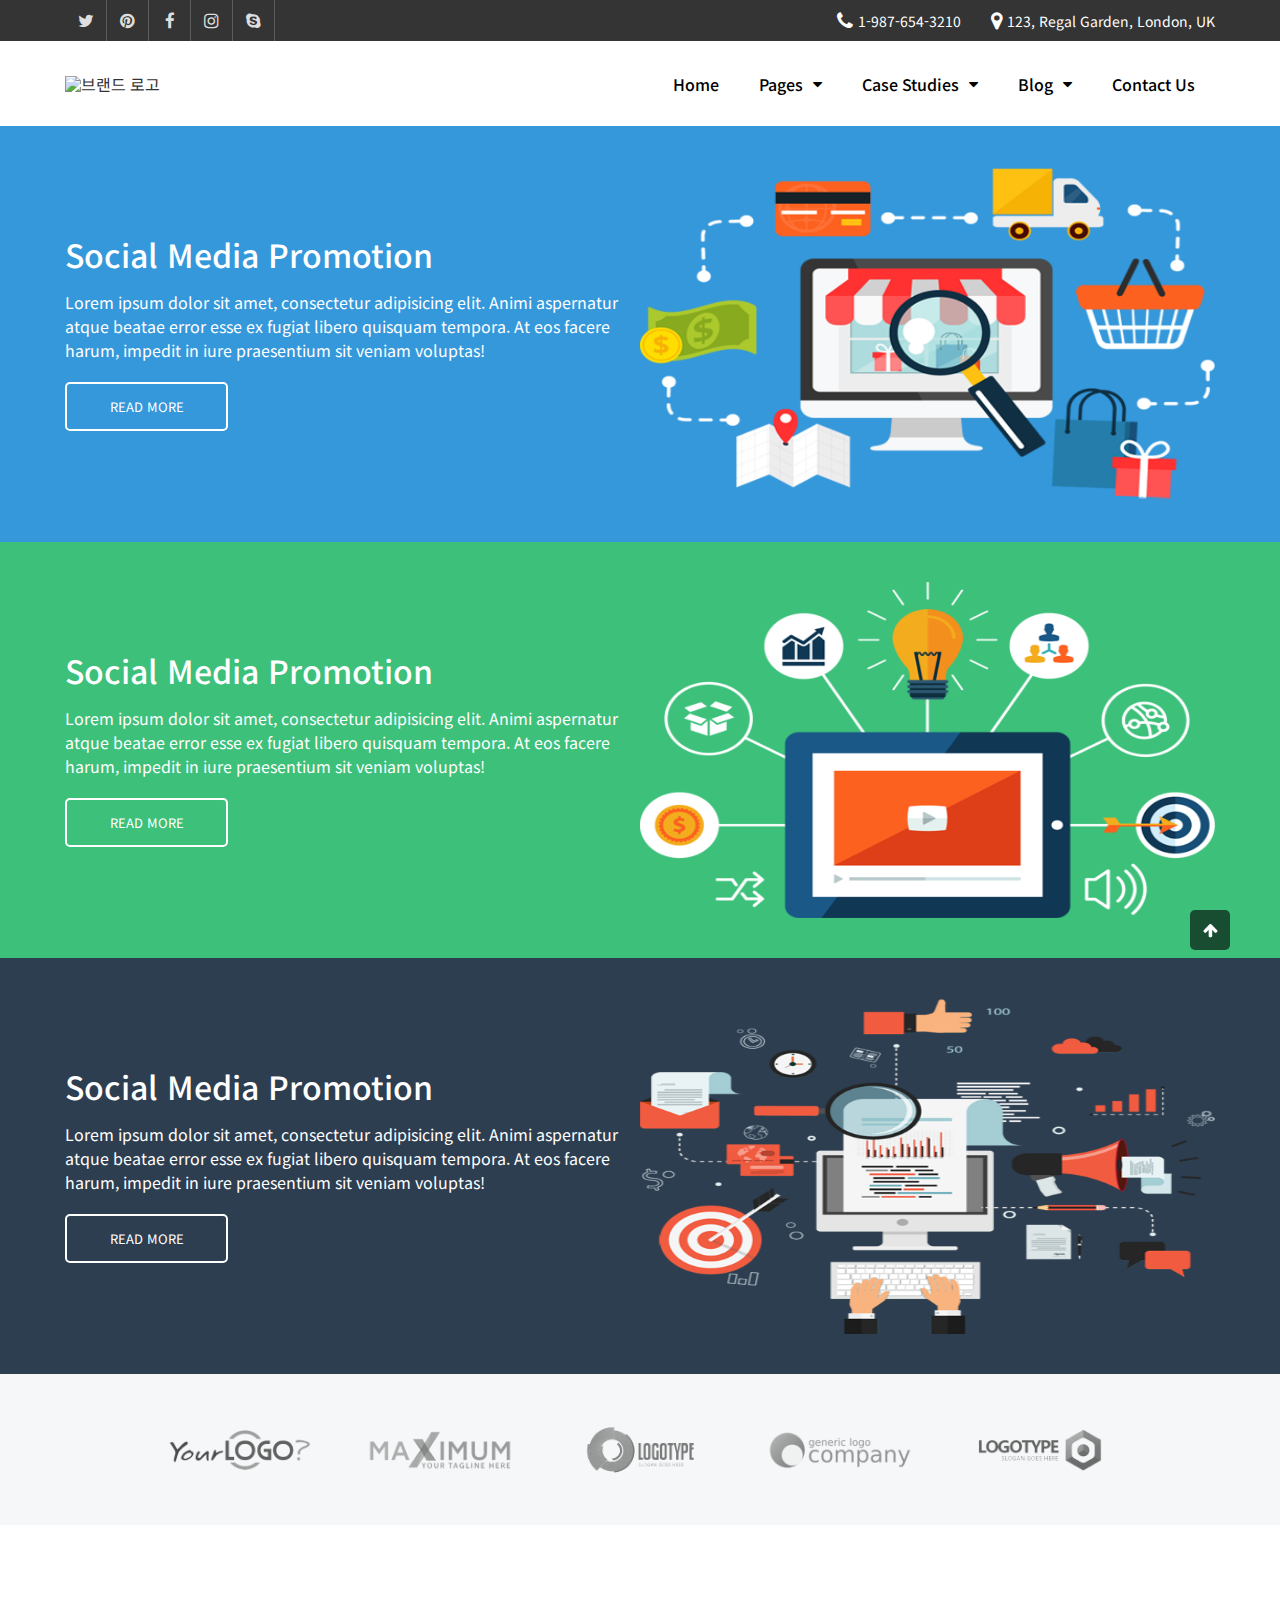
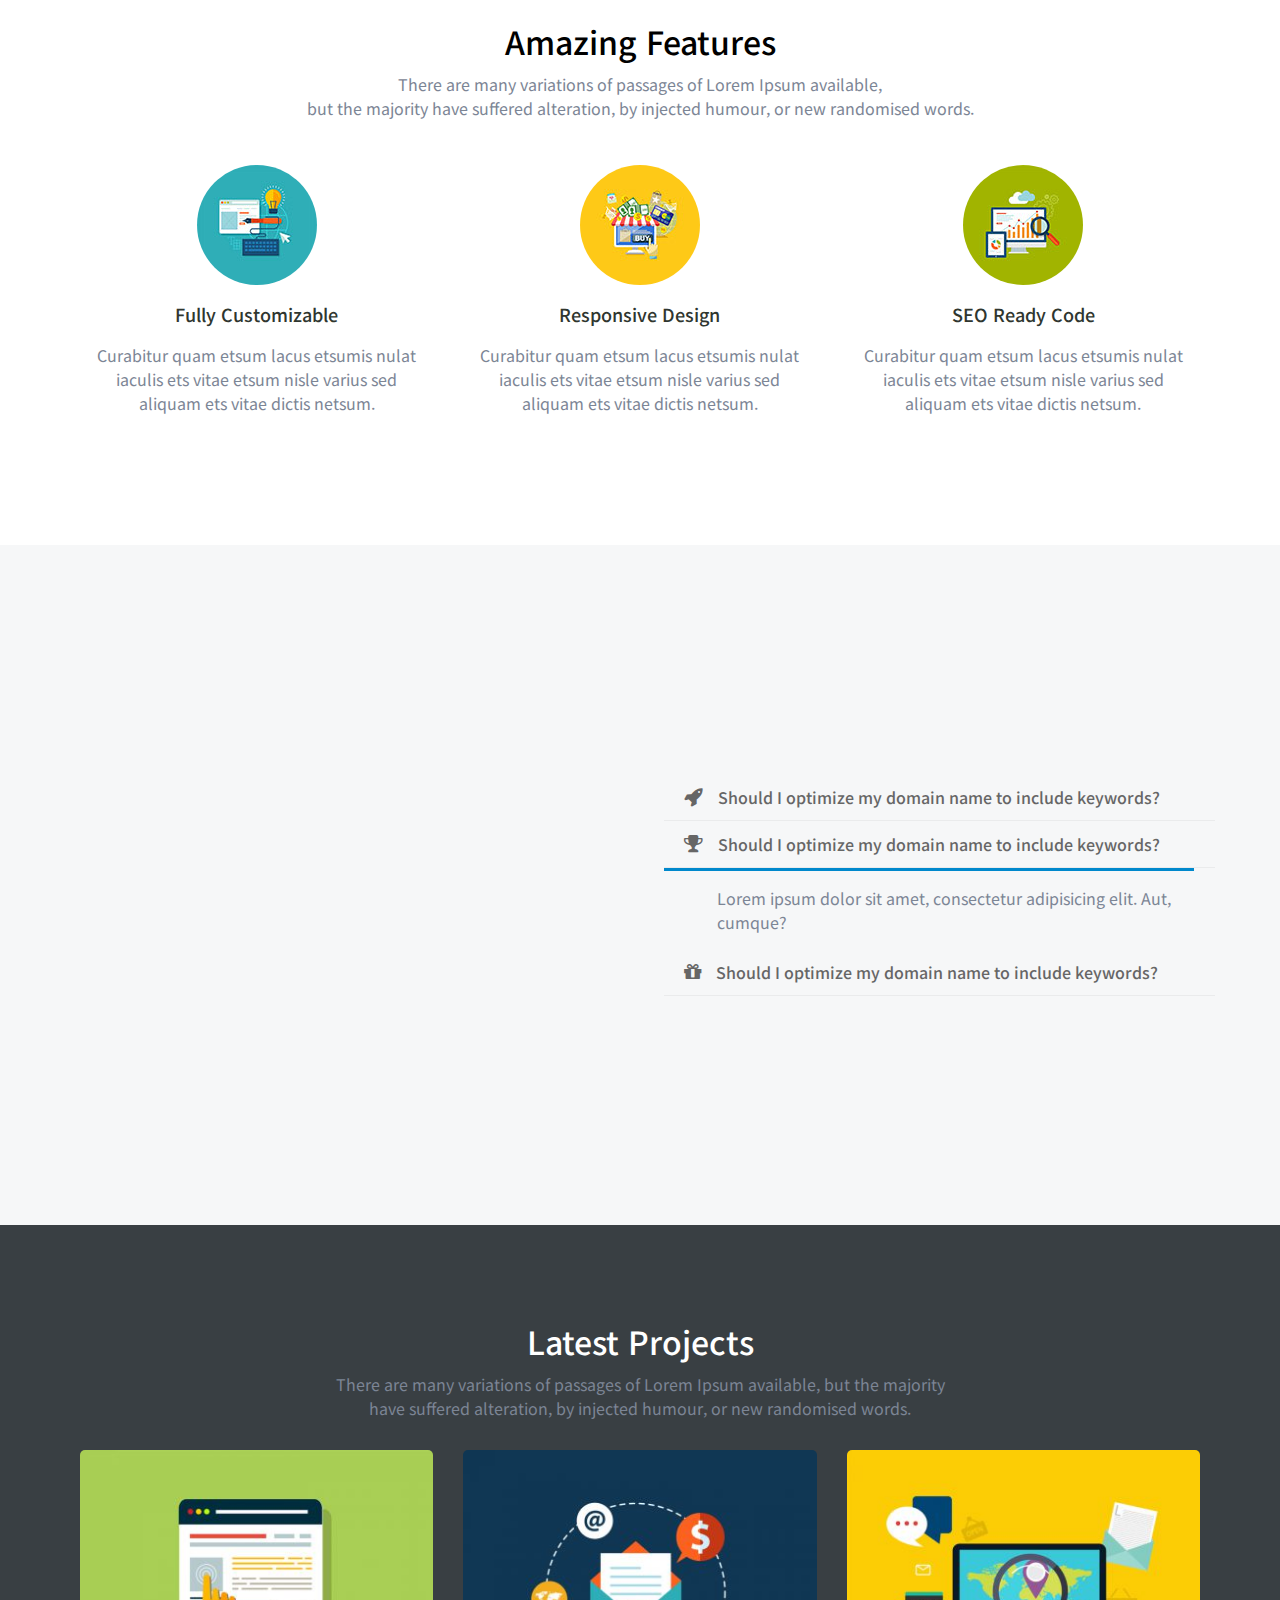
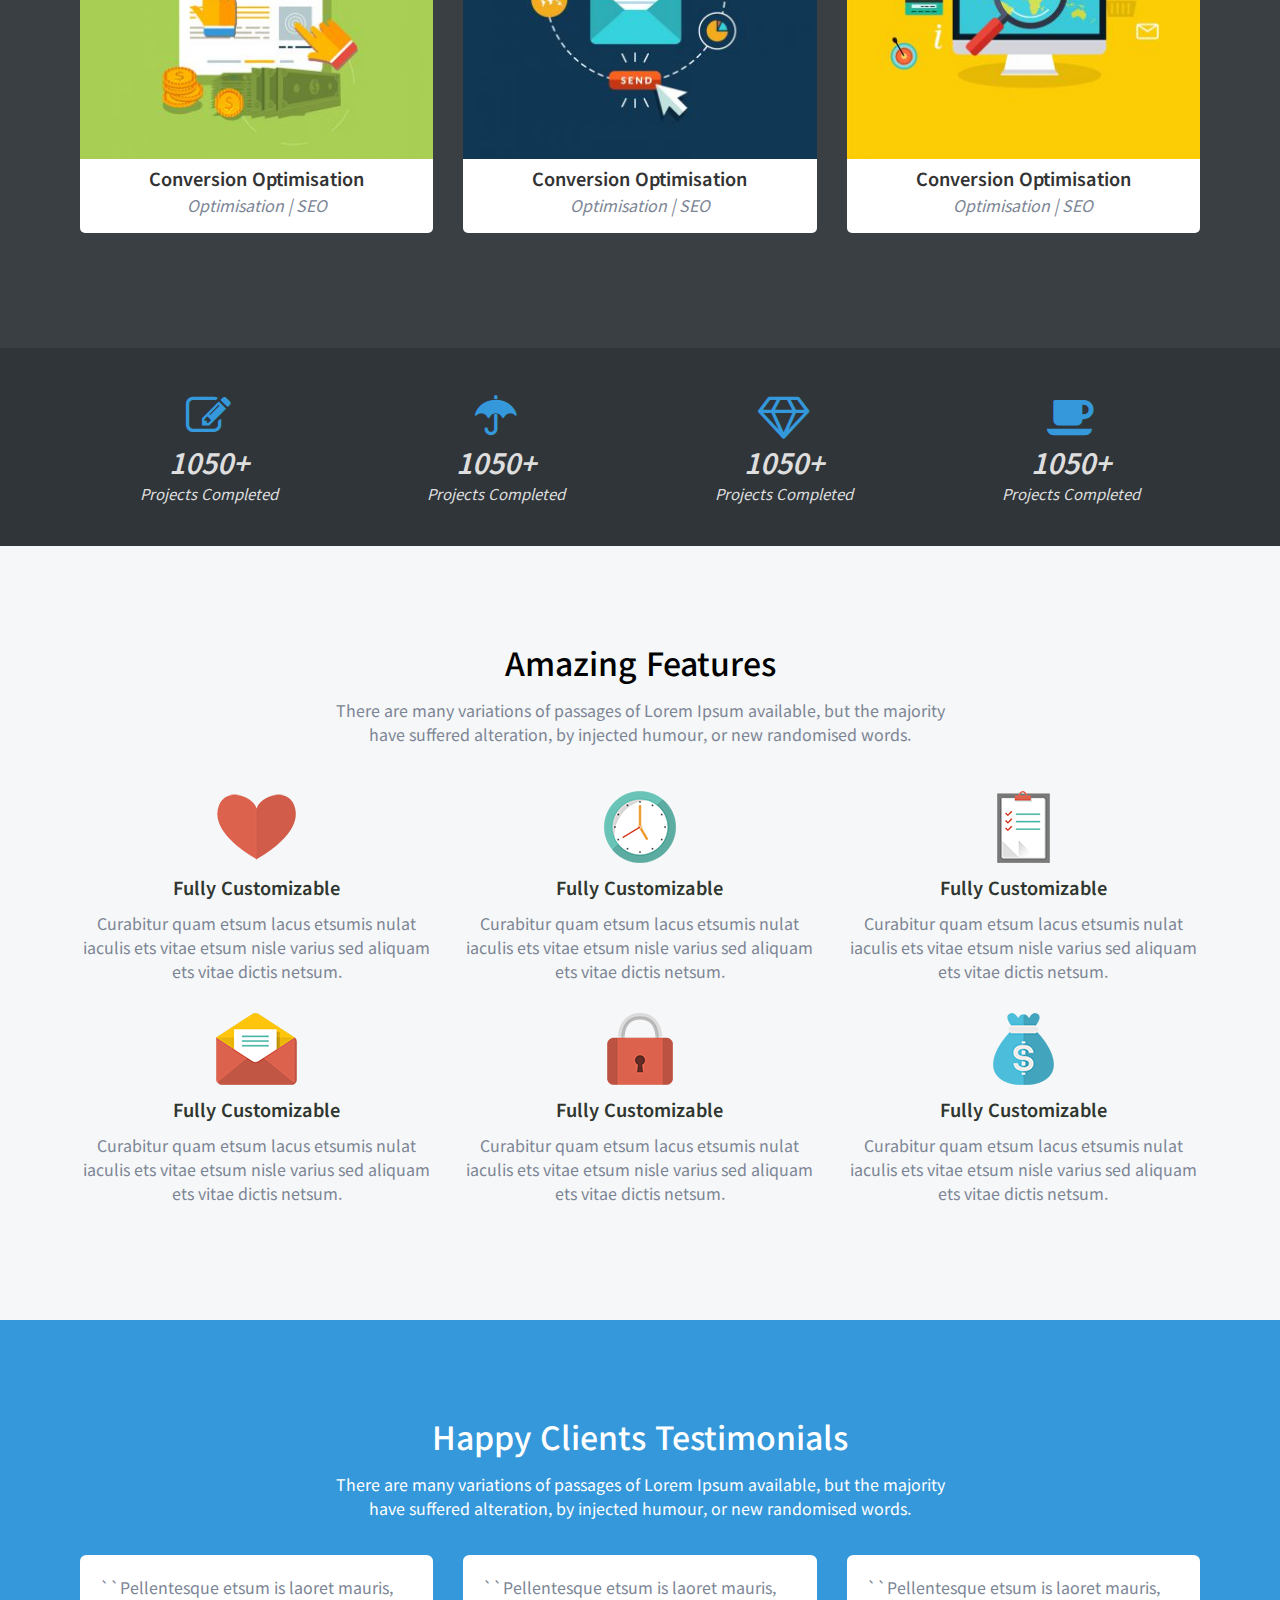
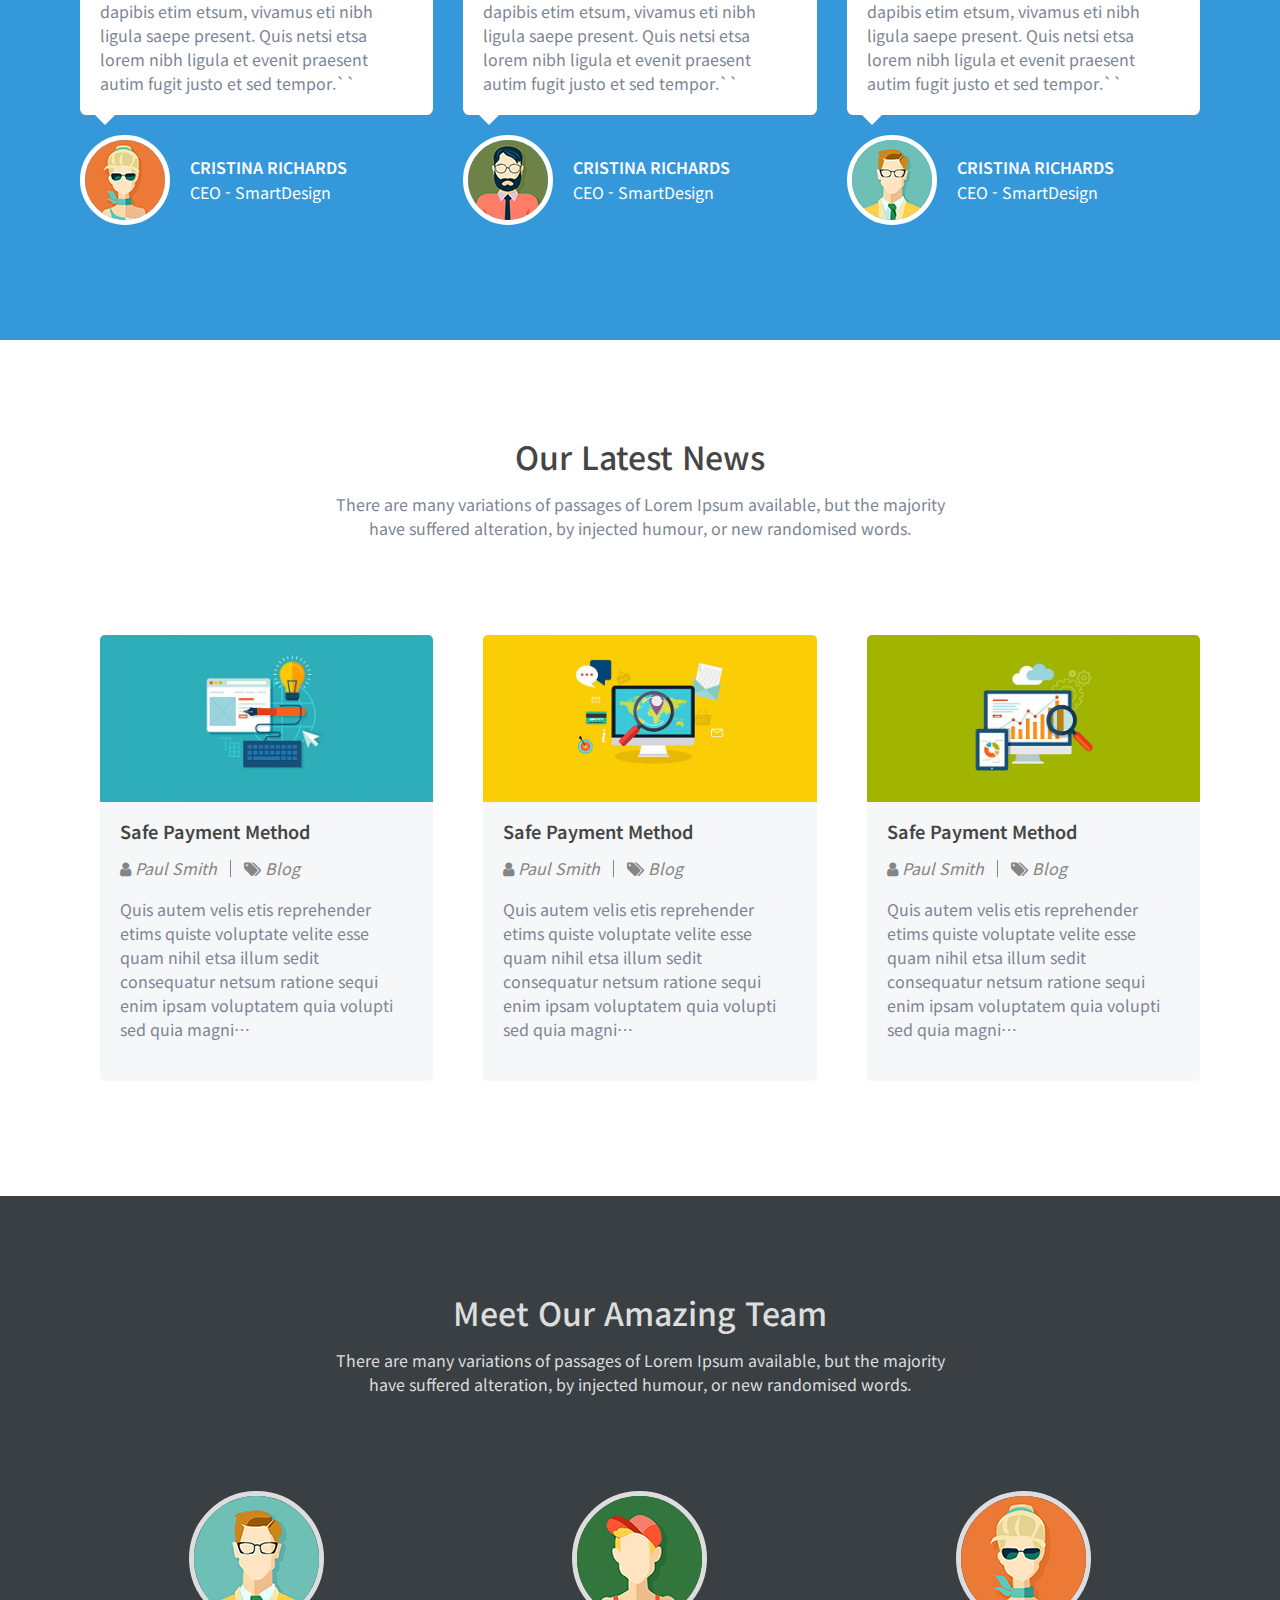
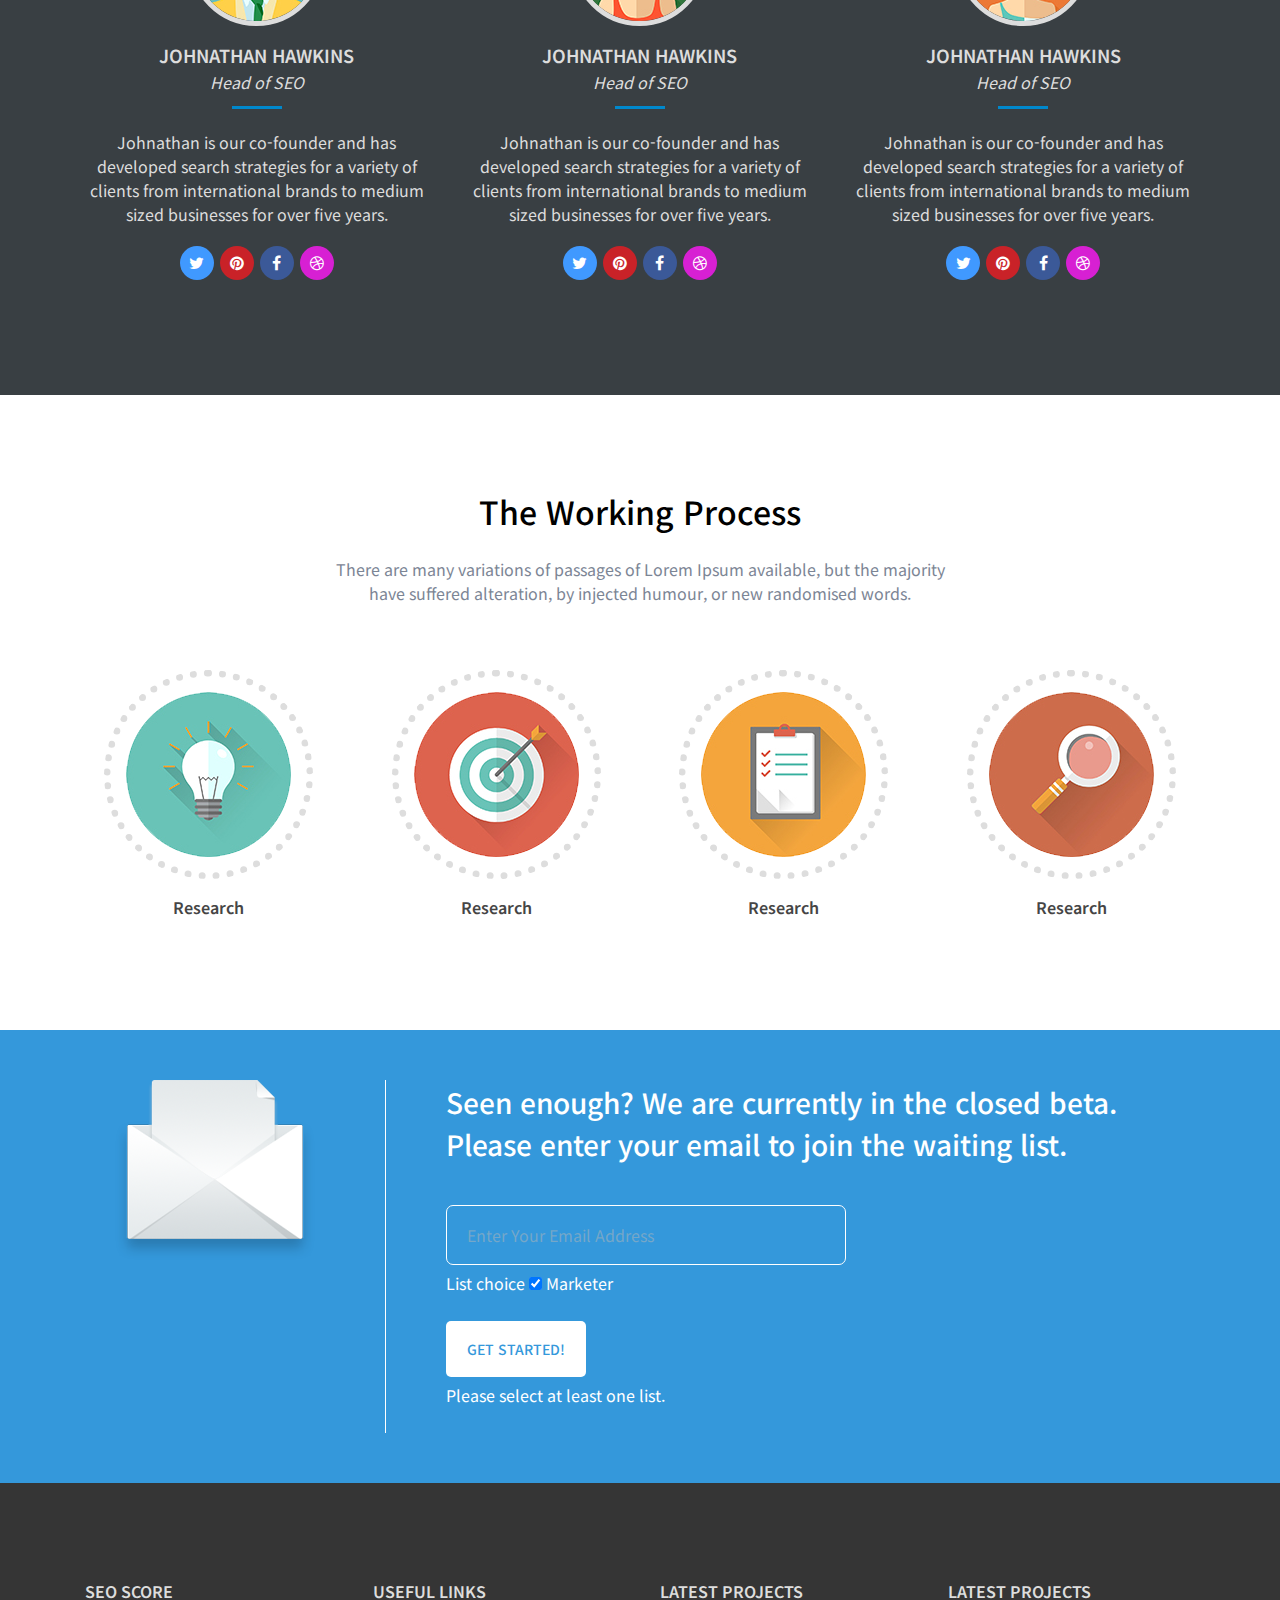
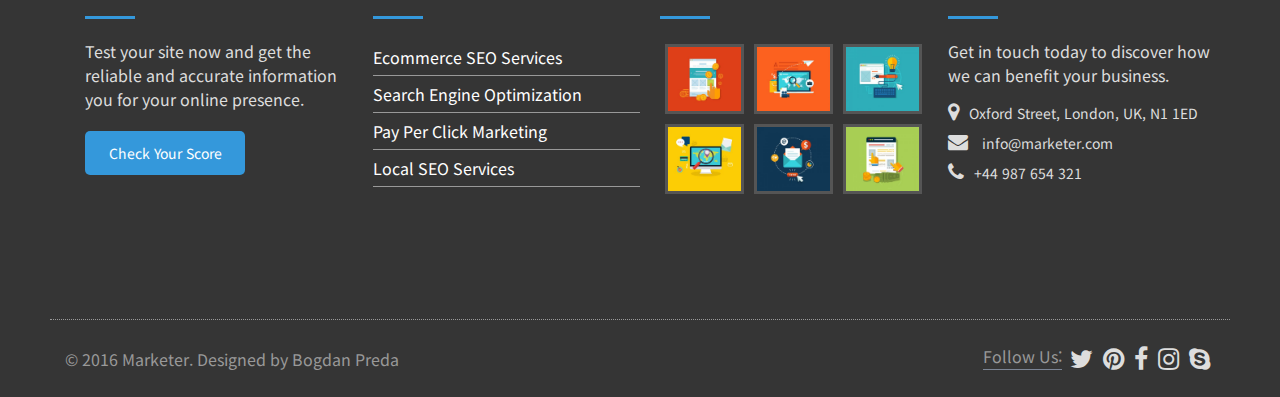
==== main.html @ 1df47f7f "마크업 수정" ====
<!doctype html>
<html lang="ko">
<head>
    <meta charset="UTF-8">
    <meta name="viewport"
          content="width=device-width, user-scalable=no, initial-scale=1.0, maximum-scale=1.0, minimum-scale=1.0">
    <meta http-equiv="X-UA-Compatible" content="ie=edge">
    <title>portfolio</title>

    <!--  font noto sans  -->
    <link href="https://fonts.googleapis.com/css2?family=Noto+Sans+KR:wght@400;500;700&display=swap" rel="stylesheet">

    <!--  font awesome cdn  -->
    <link rel="stylesheet" href="https://stackpath.bootstrapcdn.com/font-awesome/4.7.0/css/font-awesome.min.css">

    <!--  google material icons  -->
    <link href="https://fonts.googleapis.com/icon?family=Material+Icons"
          rel="stylesheet">
    <link rel="stylesheet" type="text/css" href="https://cdn.jsdelivr.net/npm/slick-carousel@1.8.1/slick/slick.css"/>

    <link rel="stylesheet" href="style/style.css">
    <script src="js/lib/jquery.js"></script>
    <script type="text/javascript" src="https://cdn.jsdelivr.net/npm/slick-carousel@1.8.1/slick/slick.min.js"></script>
</head>
<body>
<div id="wrap">
    <header id="header">
        <div class="top-header">
            <div class="container">
                <div class="sns-links">
                    <a href="#!" class="twitter">
                        <i class="fa fa-twitter"></i>
                    </a>
                    <a href="#!" class="pinterest">
                        <i class="fa fa-pinterest"></i>
                    </a>
                    <a href="#!" class="facebook">
                        <i class="fa fa-facebook"></i>
                    </a>
                    <a href="#!" class="instagram">
                        <i class="fa fa-instagram"></i>
                    </a>
                    <a href="#!" class="skype">
                        <i class="fa fa-skype"></i>
                    </a>
                </div>

                <div class="contact">
                    <div>
                        <i class="fa fa-phone"></i>
                        1-987-654-3210
                    </div>
                    <div>
                        <i class="fa fa-map-marker"></i>
                        123, Regal Garden, London, UK
                    </div>
                </div>
            </div>
        </div>
        <div class="main-header">
            <div class="container">
                <nav>
                    <a class="header-logo" href="#!"><img src="http://demo.ovathemes.com/marketer/wp-content/uploads/2017/03/logo.png" alt="브랜드 로고"></a>
                    <ul>
                        <li class="nav-item">
                            <div class="nav-name">Home</div>
                        </li>
                        <li class="nav-item">
                            <div class="nav-name">Pages
                                <div class="icon"><i class="fa fa-caret-down"></i></div>
                            </div>
                            <div class="nav-dropdown v1">
                                <div class="nav-dropdown-item1">
                                    <p>About Marketer</p>Discover our company.
                                    <ul>
                                        <li><i class="fa fa-cogs"></i>Our Services</li>
                                        <li><i class="fa fa-rocket"></i>About Our Company</li>
                                        <li><i class="fa fa-comments-o"></i>Our Amazing Team</li>
                                        <li><i class="fa fa-bar-chart-o"></i>Free SEO Analysis</li>
                                    </ul>
                                </div>
                                <div class="nav-dropdown-item2">
                                    <p>Extra pages</p>How we can help you.
                                    <ul>
                                        <li><i class="fa fa-money"></i>Pricing Packages</li>
                                        <li><i class="fa fa-hourglass-2"></i>The Latest News</li>
                                        <li><i class="fa fa-magic"></i>Testimonials</li>
                                    </ul>
                                </div>
                            </div>
                        </li>
                        <li class="nav-item">
                            <div class="nav-name">Case Studies
                                <div class="icon">
                                    <i class="fa fa-caret-down"></i>
                                </div>
                            </div>
                            <div class="nav-dropdown v2">
                                <ul>
                                    <li class="v2">Portfolio main</li>
                                    <li class="v2">Portfolio main</li>
                                    <li class="v2">Portfolio main</li>
                                    <li class="v2">Portfolio main</li>
                                    <li class="v2">Portfolio main</li>
                                </ul>
                            </div>
                        </li>
                        <li class="nav-item">
                            <div class="nav-name">Blog
                                <div class="icon">
                                    <i class="fa fa-caret-down"></i>
                                </div>
                            </div>
                            <div class="nav-dropdown v2">
                                <ul>
                                    <li class="v2">Portfolio main</li>
                                    <li class="v2">Portfolio main</li>
                                    <li class="v2">Portfolio main</li>
                                    <li class="v2">Portfolio main</li>
                                    <li class="v2">Portfolio main</li>
                                </ul>
                            </div>
                        </li>
                        <li class="nav-item">
                            <div class="nav-name">Contact Us</div>
                        </li>
                    </ul>
                </nav>
                <div class="btn-menu">
                    <i class="fa fa-bars"></i>
                </div>
            </div>
        </div>
    </header>
    <section class="section main-intro">
        <div class="slide">
            <div class="intro-item img1">
                <div class="container">
                    <div class="intro-desc">
                        <h1>Social Media Promotion</h1>
                        <p class="normal">
                            Lorem ipsum dolor sit amet, consectetur adipisicing elit. Animi aspernatur atque beatae
                            error esse ex fugiat libero quisquam tempora. At eos facere harum, impedit in iure
                            praesentium sit veniam voluptas!
                        </p>
                        <div class="intro-btn">READ MORE</div>
                    </div>
                    <img src="images/rs1.png" alt="">
                </div>
            </div>
            <div class="intro-item img2">
                <div class="container">
                    <div class="intro-desc">
                        <h1>Social Media Promotion</h1>
                        <p class="normal">
                            Lorem ipsum dolor sit amet, consectetur adipisicing elit. Animi aspernatur atque beatae
                            error esse ex fugiat libero quisquam tempora. At eos facere harum, impedit in iure
                            praesentium sit veniam voluptas!
                        </p>
                        <div class="intro-btn">READ MORE</div>
                    </div>
                    <img src="images/rs2.png" alt="">
                </div>
            </div>
            <div class="intro-item img3">
                <div class="container">
                    <div class="intro-desc">
                        <h1>Social Media Promotion</h1>
                        <p class="normal">
                            Lorem ipsum dolor sit amet, consectetur adipisicing elit. Animi aspernatur atque beatae
                            error esse ex fugiat libero quisquam tempora. At eos facere harum, impedit in iure
                            praesentium sit veniam voluptas!
                        </p>
                        <div class="intro-btn">READ MORE</div>
                    </div>
                    <img src="images/rs5.png" alt="">
                </div>
            </div>
        </div>
    </section>
    <section class="section main-sponsors">
        <div class="container">
            <div class="sponsor-logo">
                <a href="#!">
                    <img src="images/client-1.png" alt="">
                </a>
                <a href="#!">
                    <img src="images/client-2.png" alt="">
                </a>
                <a href="#!">
                    <img src="images/client-3.png" alt="">
                </a>
                <a href="#!">
                    <img src="images/client-4.png" alt="">
                </a>
                <a href="#!">
                    <img src="images/client-5.png" alt="">
                </a>
            </div>
        </div>
    </section>
    <section class="section main-services">
        <div class="container">
            <div class="services-title">
                <h1>Amazing Features</h1>
                <p class="normal">
                    There are many variations of passages of Lorem Ipsum available, <br>but the majority
                    have suffered alteration, by injected humour, or new randomised words.
                </p>
            </div>
            <ul>
                <li>
                    <div class="services-item">
                        <a href="#!">
                            <img src="images/services1.jpg" alt="">
                        </a>
                        <h2>Fully Customizable</h2>
                        <p class="normal">
                            Curabitur quam etsum lacus etsumis nulat iaculis ets vitae etsum nisle varius sed aliquam ets
                            vitae dictis netsum.
                        </p>
                    </div>
                </li>
                <li>
                    <div class="services-item">
                        <a href="#!">
                            <img src="images/services2.jpg" alt="">
                        </a>
                        <h2>Responsive Design</h2>
                        <p class="normal">
                            Curabitur quam etsum lacus etsumis nulat iaculis ets vitae etsum nisle varius sed aliquam ets
                            vitae dictis netsum.
                        </p>
                    </div>
                </li>
                <li>
                    <div class="services-item">
                        <a href="#!">
                            <img src="images/services3.jpg" alt="">
                        </a>
                        <h2>SEO Ready Code</h2>
                        <p class="normal">
                            Curabitur quam etsum lacus etsumis nulat iaculis ets vitae etsum nisle varius sed aliquam ets
                            vitae dictis netsum.
                        </p>
                    </div>
                </li>
            </ul>
        </div>
    </section>
    <section class="section main-video">
        <div class="container">
            <iframe class="video" src="https://player.vimeo.com/video/84573063?title=0&byline=0&portrait=0"
                    width="600px" height="480px" frameborder="0"></iframe>
            <div class="panel">
                <div class="panel-item">
                    <div class="que">
                        <i class="fa fa-rocket"></i>
                        <p>Should I optimize my domain name to include keywords?</p>
                    </div>
                    <div class="answer">
                        <p class="normal">Lorem ipsum dolor sit amet, consectetursit amet, consectetursit amet, consectetursit amet,
                            consectetursit amet, consectetursit amet, consectetur adipisicing elit. Aut, cumque?</p>
                    </div>
                </div>
                <div class="panel-item">
                    <div class="que">
                        <i class="fa fa-trophy"></i>
                        <p>Should I optimize my domain name to include keywords?</p>
                    </div>
                    <div class="answer">
                        <p class="normal">Lorem ipsum dolor sit amet, consectetur adipisicing elit. Aut, cumque?</p>
                    </div>
                </div>
                <div class="panel-item">
                    <div class="que">
                        <i class="fa fa-gift"></i>
                        <p>Should I optimize my domain name to include keywords?</p>
                    </div>
                    <div class="answer">
                        <p class="normal">Lorem ipsum dolor sit amet, consectetur adipisicing elit. Aut, cumque?</p>
                    </div>
                </div>
            </div>
        </div>
    </section>
    <section class="section main-project">
        <div class="container">
            <div class="project-title">
                <h1>Latest Projects</h1>
                <p class="normal">
                    There are many variations of passages of Lorem Ipsum available, but the majority<br>
                    have suffered alteration, by injected humour, or new randomised words.
                </p>
            </div>
            <ul>
                <li>
                    <div class="project-item">
                        <div class="thumb">
                            <img src="images/portfolio9-360x315.jpg" alt="">
                            <div class="screen">
                                <i class="fa fa-link"></i>
                            </div>
                        </div>
                        <div class="desc">
                            <a href="#!">
                                <h2>Conversion Optimisation</h2>
                            </a>
                            <p>Optimisation | SEO</p>
                        </div>
                    </div>
                </li>
                <li>
                    <div class="project-item">
                        <div class="thumb">
                            <img src="images/portfolio8-360x315.jpg" alt="">
                            <div class="screen">
                                <i class="fa fa-link"></i>
                            </div>
                        </div>
                        <div class="desc">
                            <a href="#!">
                                <h2>Conversion Optimisation</h2>
                            </a>
                            <p>Optimisation | SEO</p>
                        </div>
                    </div>
                </li>
                <li>
                    <div class="project-item">
                        <div class="thumb">
                            <img src="images/portfolio7-360x315.jpg" alt="">
                            <div class="screen">
                                <i class="fa fa-link"></i>
                            </div>
                        </div>
                        <div class="desc">
                            <a href="#!">
                                <h2>Conversion Optimisation</h2>
                            </a>
                            <p>Optimisation | SEO</p>
                        </div>
                    </div>
                </li>
            </ul>
        </div>
    </section>
    <section class="section main-facts">
        <div class="container">
            <ul>
                <li>
                    <div class="facts-item">
                        <i class="fa fa-pencil-square-o"></i>
                        <p class="strong">1050+</p>
                        <p>Projects Completed</p>

                    </div>
                </li>
                <li>
                    <div class="facts-item">
                        <i class="fa fa-umbrella"></i>
                        <p class="strong">1050+</p>
                        <p>Projects Completed</p>
                    </div>
                </li>
                <li>
                    <div class="facts-item">
                        <i class="fa fa-diamond"></i>
                        <p class="strong">1050+</p>
                        <p>Projects Completed</p>
                    </div>
                </li>
                <li>
                    <div class="facts-item">
                        <i class="fa fa-coffee"></i>
                        <p class="strong">1050+</p>
                        <p>Projects Completed</p>
                    </div>
                </li>
            </ul>
        </div>
    </section>
    <section class="section main-features">
        <div class="container">
            <div class="features-title">
                <h1>Amazing Features</h1>
                <p class="normal">There are many variations of passages of Lorem Ipsum available, but the majority<br>
                    have suffered alteration, by injected humour, or new randomised words.</p>
            </div>
            <ul>
                <li>
                    <div class="features-item">
                        <img src="images/icon1.png" alt="">
                        <h2>Fully Customizable</h2>
                        <p class="normal">
                            Curabitur quam etsum lacus etsumis nulat iaculis ets vitae etsum nisle varius sed aliquam ets
                            vitae dictis netsum.
                        </p>
                    </div>
                </li>
                <li>
                    <div class="features-item">
                        <img src="images/icon2.png" alt="">
                        <h2>Fully Customizable</h2>
                        <p class="normal">
                            Curabitur quam etsum lacus etsumis nulat iaculis ets vitae etsum nisle varius sed aliquam ets
                            vitae dictis netsum.
                        </p>
                    </div>
                </li>
                <li>
                    <div class="features-item">
                        <img src="images/icon3.png" alt="">
                        <h2>Fully Customizable</h2>
                        <p class="normal">
                            Curabitur quam etsum lacus etsumis nulat iaculis ets vitae etsum nisle varius sed aliquam ets
                            vitae dictis netsum.
                        </p>
                    </div>
                </li>
                <li>
                    <div class="features-item">
                        <img src="images/icon4.png" alt="">
                        <h2>Fully Customizable</h2>
                        <p class="normal">
                            Curabitur quam etsum lacus etsumis nulat iaculis ets vitae etsum nisle varius sed aliquam ets
                            vitae dictis netsum.
                        </p>
                    </div>
                </li>
                <li>
                    <div class="features-item">
                        <img src="images/icon5.png" alt="">
                        <h2>Fully Customizable</h2>
                        <p class="normal">
                            Curabitur quam etsum lacus etsumis nulat iaculis ets vitae etsum nisle varius sed aliquam ets
                            vitae dictis netsum.
                        </p>
                    </div>
                </li>
                <li>
                    <div class="features-item">
                        <img src="images/icon8.png" alt="">
                        <h2>Fully Customizable</h2>
                        <p class="normal">
                            Curabitur quam etsum lacus etsumis nulat iaculis ets vitae etsum nisle varius sed aliquam ets
                            vitae dictis netsum.
                        </p>
                    </div>
                </li>
            </ul>
        </div>
    </section>
    <section class="section main-clients">
        <div class="container">
            <div class="clients-title">
                <h1>Happy Clients Testimonials</h1>
                <p class="normal">There are many variations of passages of Lorem Ipsum available, but the majority<br>
                    have suffered alteration, by injected humour, or new randomised words.</p>
            </div>
            <ul>
                <li>
                    <div class="clients-item">
                        <div class="text-box speech-bubble">
                            <p class="normal">
                                ``Pellentesque etsum is laoret mauris, dapibis etim etsum, vivamus eti nibh ligula saepe
                                present. Quis netsi etsa lorem nibh ligula et evenit praesent autim fugit justo et sed
                                tempor.``
                            </p>
                        </div>
                        <div class="client-profile">
                            <img src="images/testimonial_1.png" alt="">
                            <p>
                                <strong>CRISTINA RICHARDS</strong><br>
                                CEO - SmartDesign
                            </p>
                        </div>
                    </div>
                </li>
                <li>
                    <div class="clients-item">
                        <div class="text-box speech-bubble">
                            <p class="normal">
                                ``Pellentesque etsum is laoret mauris, dapibis etim etsum, vivamus eti nibh ligula saepe
                                present. Quis netsi etsa lorem nibh ligula et evenit praesent autim fugit justo et sed
                                tempor.``
                            </p>
                        </div>
                        <div class="client-profile">
                            <img src="images/testimonial_2.png" alt="">
                            <p>
                                <strong>CRISTINA RICHARDS</strong><br>
                                CEO - SmartDesign
                            </p>
                        </div>
                    </div>
                </li>
                <li>
                    <div class="clients-item">
                        <div class="text-box speech-bubble">
                            <p class="normal">
                                ``Pellentesque etsum is laoret mauris, dapibis etim etsum, vivamus eti nibh ligula saepe
                                present. Quis netsi etsa lorem nibh ligula et evenit praesent autim fugit justo et sed
                                tempor.``
                            </p>
                        </div>
                        <div class="client-profile">
                            <img src="images/testimonial_3.png" alt="">
                            <p>
                                <strong>CRISTINA RICHARDS</strong><br>
                                CEO - SmartDesign
                            </p>
                        </div>
                    </div>
                </li>
            </ul>
        </div>
    </section>
    <section class="section main-news">
        <div class="container">
            <div class="news-title">
                <h1>Our Latest News</h1>
                <p class="normal">
                    There are many variations of passages of Lorem Ipsum available, but the majority<br>
                    have suffered alteration, by injected humour, or new randomised words.
                </p>
            </div>
            <ul>
                <li>
                    <div class="news-item">
                        <a href="#!" class="news-link">
                            <img src="images/blog1.jpg" alt="">
                            <div class="screen">
                                <i class="fa fa-link"></i>
                            </div>
                        </a>
                        <div class="news-desc">
                            <a href="#!">
                                <h2>Safe Payment Method</h2>
                            </a>
                            <div class="news-icon">
                                <div class="user">
                                    <i class="fa fa-user"></i>
                                    <a href="#!">Paul Smith</a>
                                </div>
                                <div class="bar"></div>
                                <div class="blog">
                                    <i class="fa fa-tags"></i>
                                    <a href="#!">Blog</a>
                                </div>
                            </div>
                            <p class="normal">
                                Quis autem velis etis reprehender etims quiste voluptate velite esse quam nihil etsa illum
                                sedit consequatur netsum ratione sequi enim ipsam voluptatem quia volupti sed quia magni…
                            </p>
                        </div>
                    </div>
                </li>
                <li>
                    <div class="news-item">
                        <a href="#!" class="news-link">
                            <img src="images/blog2.jpg" alt="">
                            <div class="screen">
                                <i class="fa fa-link"></i>
                            </div>
                        </a>
                        <div class="news-desc">
                            <a href="#!">
                                <h2>Safe Payment Method</h2>
                            </a>
                            <div class="news-icon">
                                <div class="user">
                                    <i class="fa fa-user"></i>
                                    <a href="#!">Paul Smith</a>
                                </div>
                                <div class="bar"></div>
                                <div class="blog">
                                    <i class="fa fa-tags"></i>
                                    <a href="#!">Blog</a>
                                </div>
                            </div>
                            <p class="normal">
                                Quis autem velis etis reprehender etims quiste voluptate velite esse quam nihil etsa illum
                                sedit consequatur netsum ratione sequi enim ipsam voluptatem quia volupti sed quia magni…
                            </p>
                        </div>
                    </div>
                </li>
                <li>
                    <div class="news-item">
                        <a href="#!" class="news-link">
                            <img src="images/blog3.jpg" alt="">
                            <div class="screen">
                                <i class="fa fa-link"></i>
                            </div>
                        </a>
                        <div class="news-desc">
                            <a href="#!">
                                <h2>Safe Payment Method</h2>
                            </a>
                            <div class="news-icon">
                                <div class="user">
                                    <i class="fa fa-user"></i>
                                    <a href="#!">Paul Smith</a>
                                </div>
                                <div class="bar"></div>
                                <div class="blog">
                                    <i class="fa fa-tags"></i>
                                    <a href="#!">Blog</a>
                                </div>
                            </div>
                            <p class="normal">
                                Quis autem velis etis reprehender etims quiste voluptate velite esse quam nihil etsa illum
                                sedit consequatur netsum ratione sequi enim ipsam voluptatem quia volupti sed quia magni…
                            </p>
                        </div>
                    </div>
                </li>
            </ul>
        </div>
    </section>
    <section class="section main-team">
        <div class="container">
            <div class="team-title">
                <h1>Meet Our Amazing Team</h1>
                <p class="normal">
                    There are many variations of passages of Lorem Ipsum available, but the majority<br>
                    have suffered alteration, by injected humour, or new randomised words.
                </p>
            </div>
            <ul>
                <li>
                    <div class="team-item">
                        <img src="images/team1.jpg" alt="">
                        <div class="name">
                            <h2>JOHNATHAN HAWKINS</h2>
                            <p>Head of SEO</p>
                            <div class="bar"></div>
                        </div>
                        <p class="normal">
                            Johnathan is our co-founder and has developed search strategies for a variety of clients from
                            international brands to medium sized businesses for over five years.
                        </p>
                        <div class="sns-icon">
                            <a href="#!" class="icon twitter">
                                <i class="fa fa-twitter"></i>
                            </a>
                            <a href="#!" class="icon pinterest">
                                <i class="fa fa-pinterest"></i>
                            </a>
                            <a href="#!" class="icon facebook">
                                <i class="fa fa-facebook"></i>
                            </a>
                            <a href="#!" class="icon dribbble">
                                <i class="fa fa-dribbble"></i>
                            </a>
                        </div>
                    </div>
                </li>
                <li>
                    <div class="team-item">
                        <img src="images/team4.jpg" alt="">
                        <div class="name">
                            <h2>JOHNATHAN HAWKINS</h2>
                            <p>Head of SEO</p>
                            <div class="bar"></div>
                        </div>
                        <p class="normal">
                            Johnathan is our co-founder and has developed search strategies for a variety of clients from
                            international brands to medium sized businesses for over five years.
                        </p>
                        <div class="sns-icon">
                            <a href="#!" class="icon twitter">
                                <i class="fa fa-twitter"></i>
                            </a>
                            <a href="#!" class="icon pinterest">
                                <i class="fa fa-pinterest"></i>
                            </a>
                            <a href="#!" class="icon facebook">
                                <i class="fa fa-facebook"></i>
                            </a>
                            <a href="#!" class="icon dribbble">
                                <i class="fa fa-dribbble"></i>
                            </a>
                        </div>
                    </div>
                </li>
                <li>
                    <div class="team-item">
                        <img src="images/team3.jpg" alt="">
                        <div class="name">
                            <h2>JOHNATHAN HAWKINS</h2>
                            <p>Head of SEO</p>
                            <div class="bar"></div>
                        </div>
                        <p class="normal">
                            Johnathan is our co-founder and has developed search strategies for a variety of clients from
                            international brands to medium sized businesses for over five years.
                        </p>
                        <div class="sns-icon">
                            <a href="#!" class="icon twitter">
                                <i class="fa fa-twitter"></i>
                            </a>
                            <a href="#!" class="icon pinterest">
                                <i class="fa fa-pinterest"></i>
                            </a>
                            <a href="#!" class="icon facebook">
                                <i class="fa fa-facebook"></i>
                            </a>
                            <a href="#!" class="icon dribbble">
                                <i class="fa fa-dribbble"></i>
                            </a>
                        </div>
                    </div>
                </li>
            </ul>
        </div>
    </section>
    <section class="section main-process">
        <div class="container">
            <div class="process-title">
                <h1>The Working Process</h1>
                <p class="normal">
                    There are many variations of passages of Lorem Ipsum available, but the majority<br>
                    have suffered alteration, by injected humour, or new randomised words.
                </p>
            </div>
            <ul>
                <li>
                    <div class="process-item">
                        <div class="process-thumb">
                            <img src="images/process1.png" alt="">
                            <div class="screen">
                                Research paints<br>
                                a detailed picture<br>
                                of your audience.
                            </div>
                        </div>
                        <p>Research</p>
                    </div>
                </li>
                <li>
                    <div class="process-item">
                        <div class="process-thumb">
                            <img src="images/process2.png" alt="">
                            <div class="screen">
                                Research paints<br>
                                a detailed picture<br>
                                of your audience.
                            </div>
                        </div>
                        <p>Research</p>
                    </div>
                </li>
                <li>
                    <div class="process-item">
                        <div class="process-thumb">
                            <img src="images/process3.png" alt="">
                            <div class="screen">
                                Research paints<br>
                                a detailed picture<br>
                                of your audience.
                            </div>
                        </div>
                        <p>Research</p>
                    </div>
                </li>
                <li>
                    <div class="process-item">
                        <div class="process-thumb">
                            <img src="images/process5.png" alt="">
                            <div class="screen">
                                Research paints<br>
                                a detailed picture<br>
                                of your audience.
                            </div>
                        </div>
                        <p>Research</p>
                    </div>
                </li>
            </ul>
        </div>
    </section>
    <section class="section main-mail">
        <div class="container">
            <div class="mail-contents">
                <div class="mail-cover">
                    <img src="images/email.png" alt="">
                </div>
                <div class="mail-desc">
                    <h1>
                        Seen enough? We are currently in the closed beta.<br>
                        Please enter your email to join the waiting list.
                    </h1>
                    <input class="mail" type="email" placeholder="Enter Your Email Address">
                    <div class="check">
                        <span>List choice</span>
                        <input class="checkbox" type="checkbox" checked="true">
                        <span>Marketer</span>
                    </div>
                    <div class="mail-button">
                        GET STARTED!
                    </div>
                    <p class="btn-text">Please select at least one list.</p>
                </div>
            </div>
        </div>
    </section>

    <footer id="footer">
        <div class="main-footer">
            <div class="container">
                <div class="footer-item score">
                    <h3>SEO SCORE</h3>
                    <p>
                        Test your site now and get the reliable and accurate information you for your online presence.
                    </p>
                    <div class="score-btn">
                        Check Your Score
                    </div>
                </div>
                <div class="footer-item links">
                    <h3>USEFUL LINKS</h3>
                    <ul>
                        <li><a href="#!">Ecommerce SEO Services</a></li>
                        <li><a href="#!">Search Engine Optimization</a></li>
                        <li><a href="#!">Pay Per Click Marketing</a></li>
                        <li><a href="#!">Local SEO Services</a></li>
                    </ul>
                </div>
                <div class="footer-item project">
                    <h3>LATEST PROJECTS</h3>
                    <ul class="gallery">
                        <li><a href="#!"><img src="images/portfolio1-1-360x315.jpg" data-lightbox="../images/portfolio1.jpg" alt=""></a></li>
                        <li><a href="#!"><img src="images/portfolio5-1-360x315.jpg" data-lightbox="../images/portfolio2.jpg" alt=""></a></li>
                        <li><a href="#!"><img src="images/portfolio6-1-360x315.jpg" data-lightbox="../images/portfolio3.jpg" alt=""></a></li>
                        <li><a href="#!"><img src="images/portfolio7-360x315.jpg" data-lightbox="../images/portfolio4.jpg" alt=""></a></li>
                        <li><a href="#!"><img src="images/portfolio8-360x315.jpg" data-lightbox="../images/portfolio5.jpg" alt=""></a></li>
                        <li><a href="#!"><img src="images/portfolio9-360x315.jpg" data-lightbox="../images/portfolio6.jpg" alt=""></a></li>
                    </ul>
                </div>
                <div class="footer-item contact">
                    <h3>LATEST PROJECTS</h3>
                    <p>
                        Get in touch today to discover how we can benefit your business.
                    </p>
                    <div class="info">
                        <div>
                            <i class="fa fa-map-marker"></i>Oxford Street, London, UK, N1 1ED
                        </div>
                        <div>
                            <i class="fa fa-envelope"></i>
                            <a href="#!">info@marketer.com</a>
                        </div>
                        <div>
                            <i class="fa fa-phone"></i>+44 987 654 321
                        </div>
                    </div>

                </div>
            </div>
        </div>
        <div class="bottom-footer">
            <div class="container">
                <span class="by">© 2016 Marketer. Designed by Bogdan Preda</span>
                <div class="sns-icon">
                    <span>Follow Us:</span>
                    <a href="#!"><i class="fa fa-twitter"></i></a>
                    <a href="#!"><i class="fa fa-pinterest"></i></a>
                    <a href="#!"><i class="fa fa-facebook"></i></a>
                    <a href="#!"><i class="fa fa-instagram"></i></a>
                    <a href="#!"><i class="fa fa-skype"></i></a>
                </div>
            </div>
        </div>
    </footer>
    <div class="back-top"><i class="fa fa-arrow-up"></i></div>
</div>
<script src="js/script.js"></script>
</body>
</html>
---- style/style.css ----
/*! normalize.css v8.0.1 | MIT License | github.com/necolas/normalize.css */
/* Document
   ========================================================================== */
/**
 * 1. Correct the line height in all browsers.
 * 2. Prevent adjustments of font size after orientation changes in iOS.
 */
html {
  line-height: 1.15;
  /* 1 */
  -webkit-text-size-adjust: 100%;
  /* 2 */
}

/* Sections
   ========================================================================== */
/**
 * Remove the margin in all browsers.
 */
body {
  margin: 0;
}

/**
 * Render the `main` element consistently in IE.
 */
main {
  display: block;
}

/**
 * Correct the font size and margin on `h1` elements within `section` and
 * `article` contexts in Chrome, Firefox, and Safari.
 */
h1 {
  font-size: 2em;
  margin: 0.67em 0;
}

/* Grouping content
   ========================================================================== */
/**
 * 1. Add the correct box sizing in Firefox.
 * 2. Show the overflow in Edge and IE.
 */
hr {
  box-sizing: content-box;
  /* 1 */
  height: 0;
  /* 1 */
  overflow: visible;
  /* 2 */
}

/**
 * 1. Correct the inheritance and scaling of font size in all browsers.
 * 2. Correct the odd `em` font sizing in all browsers.
 */
pre {
  font-family: monospace, monospace;
  /* 1 */
  font-size: 1em;
  /* 2 */
}

/* Text-level semantics
   ========================================================================== */
/**
 * Remove the gray background on active links in IE 10.
 */
a {
  background-color: transparent;
}

/**
 * 1. Remove the bottom border in Chrome 57-
 * 2. Add the correct text decoration in Chrome, Edge, IE, Opera, and Safari.
 */
abbr[title] {
  border-bottom: none;
  /* 1 */
  text-decoration: underline;
  /* 2 */
  text-decoration: underline dotted;
  /* 2 */
}

/**
 * Add the correct font weight in Chrome, Edge, and Safari.
 */
b,
strong {
  font-weight: bolder;
}

/**
 * 1. Correct the inheritance and scaling of font size in all browsers.
 * 2. Correct the odd `em` font sizing in all browsers.
 */
code,
kbd,
samp {
  font-family: monospace, monospace;
  /* 1 */
  font-size: 1em;
  /* 2 */
}

/**
 * Add the correct font size in all browsers.
 */
small {
  font-size: 80%;
}

/**
 * Prevent `sub` and `sup` elements from affecting the line height in
 * all browsers.
 */
sub,
sup {
  font-size: 75%;
  line-height: 0;
  position: relative;
  vertical-align: baseline;
}

sub {
  bottom: -0.25em;
}

sup {
  top: -0.5em;
}

/* Embedded content
   ========================================================================== */
/**
 * Remove the border on images inside links in IE 10.
 */
img {
  border-style: none;
}

/* Forms
   ========================================================================== */
/**
 * 1. Change the font styles in all browsers.
 * 2. Remove the margin in Firefox and Safari.
 */
button,
input,
optgroup,
select,
textarea {
  font-family: inherit;
  /* 1 */
  font-size: 100%;
  /* 1 */
  line-height: 1.15;
  /* 1 */
  margin: 0;
  /* 2 */
}

/**
 * Show the overflow in IE.
 * 1. Show the overflow in Edge.
 */
button,
input {
  /* 1 */
  overflow: visible;
}

/**
 * Remove the inheritance of text transform in Edge, Firefox, and IE.
 * 1. Remove the inheritance of text transform in Firefox.
 */
button,
select {
  /* 1 */
  text-transform: none;
}

/**
 * Correct the inability to style clickable types in iOS and Safari.
 */
button,
[type=button],
[type=reset],
[type=submit] {
  -webkit-appearance: button;
}

/**
 * Remove the inner border and padding in Firefox.
 */
button::-moz-focus-inner,
[type=button]::-moz-focus-inner,
[type=reset]::-moz-focus-inner,
[type=submit]::-moz-focus-inner {
  border-style: none;
  padding: 0;
}

/**
 * Restore the focus styles unset by the previous rule.
 */
button:-moz-focusring,
[type=button]:-moz-focusring,
[type=reset]:-moz-focusring,
[type=submit]:-moz-focusring {
  outline: 1px dotted ButtonText;
}

/**
 * Correct the padding in Firefox.
 */
fieldset {
  padding: 0.35em 0.75em 0.625em;
}

/**
 * 1. Correct the text wrapping in Edge and IE.
 * 2. Correct the color inheritance from `fieldset` elements in IE.
 * 3. Remove the padding so developers are not caught out when they zero out
 *    `fieldset` elements in all browsers.
 */
legend {
  box-sizing: border-box;
  /* 1 */
  color: inherit;
  /* 2 */
  display: table;
  /* 1 */
  max-width: 100%;
  /* 1 */
  padding: 0;
  /* 3 */
  white-space: normal;
  /* 1 */
}

/**
 * Add the correct vertical alignment in Chrome, Firefox, and Opera.
 */
progress {
  vertical-align: baseline;
}

/**
 * Remove the default vertical scrollbar in IE 10+.
 */
textarea {
  overflow: auto;
}

/**
 * 1. Add the correct box sizing in IE 10.
 * 2. Remove the padding in IE 10.
 */
[type=checkbox],
[type=radio] {
  box-sizing: border-box;
  /* 1 */
  padding: 0;
  /* 2 */
}

/**
 * Correct the cursor style of increment and decrement buttons in Chrome.
 */
[type=number]::-webkit-inner-spin-button,
[type=number]::-webkit-outer-spin-button {
  height: auto;
}

/**
 * 1. Correct the odd appearance in Chrome and Safari.
 * 2. Correct the outline style in Safari.
 */
[type=search] {
  -webkit-appearance: textfield;
  /* 1 */
  outline-offset: -2px;
  /* 2 */
}

/**
 * Remove the inner padding in Chrome and Safari on macOS.
 */
[type=search]::-webkit-search-decoration {
  -webkit-appearance: none;
}

/**
 * 1. Correct the inability to style clickable types in iOS and Safari.
 * 2. Change font properties to `inherit` in Safari.
 */
::-webkit-file-upload-button {
  -webkit-appearance: button;
  /* 1 */
  font: inherit;
  /* 2 */
}

/* Interactive
   ========================================================================== */
/*
 * Add the correct display in Edge, IE 10+, and Firefox.
 */
details {
  display: block;
}

/*
 * Add the correct display in all browsers.
 */
summary {
  display: list-item;
}

/* Misc
   ========================================================================== */
/**
 * Add the correct display in IE 10+.
 */
template {
  display: none;
}

/**
 * Add the correct display in IE 10.
 */
[hidden] {
  display: none;
}

html, body, div, span, applet, object, iframe,
h1, h2, h3, h4, h5, h6, p, blockquote, pre,
a, abbr, acronym, address, big, cite, code,
del, dfn, em, img, ins, kbd, q, s, samp,
small, strike, strong, sub, sup, tt, var,
b, u, i, center,
dl, dt, dd, ol, ul, li,
fieldset, form, label, legend,
table, caption, tbody, tfoot, thead, tr, th, td,
article, aside, canvas, details, embed,
figure, figcaption, footer, header, hgroup,
menu, nav, output, ruby, section, summary,
time, mark, audio, video {
  margin: 0;
  padding: 0;
  border: 0;
  font-size: 100%;
  font: inherit;
  vertical-align: baseline;
}

/* HTML5 display-role reset for older browsers */
article, aside, details, figcaption, figure,
footer, header, hgroup, menu, nav, section {
  display: block;
}

body {
  line-height: 1;
}

ol, ul {
  list-style: none;
}

blockquote, q {
  quotes: none;
}

blockquote:before, blockquote:after,
q:before, q:after {
  content: "";
  content: none;
}

table {
  border-collapse: collapse;
  border-spacing: 0;
}

*, *:after, *:before {
  box-sizing: inherit;
}

html {
  box-sizing: border-box;
}

img {
  max-width: 100%;
  vertical-align: top;
}

a {
  text-decoration: none;
  color: #333;
}

* {
  -webkit-user-select: inherit;
  -moz-user-select: inherit;
  -ms-user-select: inherit;
  user-select: inherit;
  -webkit-tap-highlight-color: rgba(0, 0, 0, 0);
}

::-webkit-input-placeholder {
  color: rgba(182, 182, 182, 0.5);
}

:-moz-placeholder {
  color: rgba(182, 182, 182, 0.5);
}

::-moz-placeholder {
  color: rgba(182, 182, 182, 0.5);
}

:-ms-input-placeholder {
  color: rgba(182, 182, 182, 0.5);
}

*::selection {
  background: #b5e9f8;
  color: #fff;
}

*::-moz-selection {
  background: #b5e9f8;
  color: #fff;
}

.clearfix:after {
  content: "";
  display: table;
  clear: both;
}

html, body {
  height: 100%;
}

body {
  font-family: "Noto Sans KR", sans-serif;
  word-break: keep-all;
}

.container {
  max-width: 1180px;
  margin: 0 auto;
  padding: 0 15px;
}

#header .top-header {
  background-color: #343434;
  height: 41px;
  overflow: hidden;
}
@media only screen and (max-width: 768px) {
  #header .top-header {
    display: none;
  }
}
#header .top-header .container {
  display: flex;
  justify-content: space-between;
}
#header .top-header .sns-links {
  display: flex;
}
#header .top-header .sns-links a {
  display: flex;
  justify-content: center;
  align-items: center;
  height: 41px;
  width: 42px;
  color: #dedede;
  font-size: 17px;
  border-right: 1px solid rgba(182, 180, 180, 0.33);
}
#header .top-header .sns-links a.twitter:hover {
  background-color: #08c;
}
#header .top-header .sns-links a.pinterest:hover {
  background-color: #cc0041;
}
#header .top-header .sns-links a.facebook:hover {
  background-color: #000acc;
}
#header .top-header .sns-links a.instagram:hover {
  background-color: #be00cc;
}
#header .top-header .sns-links a.skype:hover {
  background-color: #08c;
}
#header .contact {
  display: flex;
  align-items: center;
  color: #fff;
}
#header .contact > div {
  margin-left: 30px;
  font-size: 14px;
  display: flex;
  align-items: center;
}
#header .contact > div i {
  font-size: 20px;
  margin-right: 5px;
}
#header .main-header {
  position: relative;
}
@media only screen and (max-width: 768px) {
  #header .main-header .container {
    display: flex;
    justify-content: space-between;
    align-items: center;
  }
}
#header .main-header .container nav {
  position: relative;
  display: flex;
  justify-content: space-between;
  align-items: center;
  height: 85px;
}
@media only screen and (max-width: 768px) {
  #header .main-header .container nav {
    position: static;
  }
}
#header .main-header .container nav ul {
  display: flex;
}
@media only screen and (max-width: 768px) {
  #header .main-header .container nav ul {
    position: absolute;
    top: 85px;
    left: 0;
    right: 0;
    z-index: 2;
    flex-direction: column;
    justify-content: center;
    background-color: #fff;
    display: none;
  }
}
#header .main-header .container nav ul .nav-item .nav-name {
  display: flex;
  align-items: center;
  padding: 20px;
  font-size: 16px;
  font-weight: 500;
  cursor: pointer;
}
#header .main-header .container nav ul .nav-item .nav-name .icon {
  display: flex;
  margin-left: 10px;
}
#header .main-header .container .header-logo img {
  height: 45px;
}
#header .main-header .nav-dropdown {
  position: absolute;
  top: 85px;
  z-index: 1;
  background-color: #fff;
  box-shadow: 5px 5px 15px rgba(51, 51, 51, 0.22);
  opacity: 0;
}
#header .main-header .nav-dropdown.active {
  opacity: 1;
}
#header .main-header .nav-dropdown ul {
  display: flex;
  flex-direction: column;
}
#header .main-header .nav-dropdown ul li {
  color: #333;
  padding: 10px 0;
  cursor: pointer;
}
#header .main-header .nav-dropdown ul li i {
  margin-right: 10px;
}
#header .main-header .nav-dropdown ul li:hover {
  color: #0088cc;
}
#header .main-header .nav-dropdown.v1 {
  right: 120px;
  display: flex;
  justify-content: space-between;
  padding: 20px;
}
#header .main-header .nav-dropdown.v1 .nav-dropdown-item1 {
  margin-right: 30px;
}
#header .main-header .nav-dropdown.v1 ul {
  padding-top: 20px;
}
#header .main-header .nav-dropdown.v1 p {
  font-weight: 600;
  line-height: 1.5;
}
#header .main-header .nav-dropdown.v2 ul li {
  border-bottom: 1px solid #333;
  padding: 20px;
}
#header .main-header .btn-menu {
  padding: 10px 15px;
  font-size: 22px;
  display: none;
}
@media only screen and (max-width: 768px) {
  #header .main-header .btn-menu {
    display: block;
  }
}

#footer .main-footer {
  padding: 100px 0;
  background-color: #353535;
}
#footer .main-footer .container {
  display: flex;
}
@media only screen and (max-width: 768px) {
  #footer .main-footer .container {
    flex-direction: column;
  }
}
#footer .main-footer .container .footer-item {
  flex: 1 1 25%;
  margin-left: 20px;
}
@media only screen and (max-width: 768px) {
  #footer .main-footer .container .footer-item {
    padding-bottom: 100px;
  }
}
#footer .main-footer .container .footer-item p {
  color: #ddd;
  line-height: 1.5;
}
#footer .main-footer .container .footer-item h3 {
  color: #ddd;
  font-weight: 600;
  position: relative;
  padding-bottom: 20px;
  margin-bottom: 20px;
}
#footer .main-footer .container .footer-item h3:after {
  position: absolute;
  bottom: 0;
  left: 0;
  content: "";
  width: 50px;
  height: 3px;
  background: #3498db;
  display: inline-block;
}
@media only screen and (max-width: 768px) {
  #footer .main-footer .container .score {
    padding-bottom: 100px;
  }
}
#footer .main-footer .container .score .score-btn {
  width: 160px;
  display: flex;
  justify-content: center;
  align-items: center;
  padding: 15px;
  background-color: #3498db;
  border-radius: 5px;
  color: #fff;
  margin-top: 20px;
  font-size: 14px;
}
#footer .main-footer .container .score .score-btn:hover {
  background-color: rgba(0, 0, 0, 0.1);
}
#footer .main-footer .container .links ul {
  margin-top: 12px;
}
#footer .main-footer .container .links ul li {
  border-bottom: 1px solid #999;
}
#footer .main-footer .container .links ul li a {
  display: inline-block;
  color: #fff;
  padding: 10px 0;
}
@media only screen and (max-width: 768px) {
  #footer .main-footer .container .project {
    padding-bottom: 100px;
  }
}
#footer .main-footer .container .project .gallery {
  display: flex;
  flex-wrap: wrap;
}
#footer .main-footer .container .project .gallery li {
  flex: 1 1 33.333%;
  max-width: 33.333%;
  padding: 5px;
}
#footer .main-footer .container .project .gallery li a {
  display: flex;
  border: 3px solid #555;
}
@media only screen and (max-width: 768px) {
  #footer .main-footer .container .contact {
    padding-bottom: 50px;
  }
}
#footer .main-footer .container .contact .info {
  color: #ddd;
  margin-top: 15px;
  font-size: 14px;
}
#footer .main-footer .container .contact .info > div {
  margin-top: 10px;
}
#footer .main-footer .container .contact .info > div i {
  margin-right: 10px;
  font-size: 20px;
  color: #ddd;
}
#footer .main-footer .container .contact .info > div a {
  color: #ddd;
}
#footer .main-footer .container .contact .info > div a:hover {
  color: #0088cc;
}
#footer .bottom-footer {
  padding: 20px 0;
  background-color: #353535;
  color: #999;
}
@media only screen and (max-width: 768px) {
  #footer .bottom-footer {
    padding-bottom: 100px;
  }
}
#footer .bottom-footer .container {
  border-top: 1px dotted #999;
  padding-top: 20px;
  display: flex;
  justify-content: space-between;
}
@media only screen and (max-width: 768px) {
  #footer .bottom-footer .container {
    flex-direction: column;
    justify-content: center;
    align-items: center;
  }
}
#footer .bottom-footer .container .by {
  flex: 1;
  display: flex;
  align-items: center;
}
#footer .bottom-footer .container .sns-icon {
  flex: 1;
  display: flex;
  justify-content: flex-end;
  align-items: center;
}
#footer .bottom-footer .container .sns-icon span {
  padding-bottom: 5px;
  margin-right: 3px;
  border-bottom: 1px solid #7c8595;
}
#footer .bottom-footer .container .sns-icon a {
  padding: 5px;
  font-size: 25px;
  color: #ddd;
}
#footer .bottom-footer .container .sns-icon a .fa-twitter:hover {
  color: #08c;
}
#footer .bottom-footer .container .sns-icon a .fa-pinterest:hover {
  color: #cc0041;
}
#footer .bottom-footer .container .sns-icon a .fa-facebook:hover {
  color: #000acc;
}
#footer .bottom-footer .container .sns-icon a .fa-instagram:hover {
  color: #be00cc;
}
#footer .bottom-footer .container .sns-icon a .fa-skype:hover {
  color: #08c;
}

h1 {
  font-size: 32px;
  font-weight: 500;
}

h2 {
  font-size: 18px;
  font-weight: 600;
}

p.normal {
  font-size: 16px;
  line-height: 1.5;
  color: #7c8595;
}

.main-intro .slide .intro-item {
  display: flex;
  justify-content: center;
  align-items: center;
  padding: 40px;
}
.main-intro .slide .intro-item.img1 {
  background-color: #3498db;
}
.main-intro .slide .intro-item.img2 {
  background-color: #3cc07a;
}
.main-intro .slide .intro-item.img3 {
  background-color: #2d3e50;
}
.main-intro .slide .intro-item .container {
  display: flex;
}
.main-intro .slide .intro-item .intro-desc {
  flex: 1;
  color: #fff;
  display: flex;
  flex-direction: column;
  justify-content: center;
}
.main-intro .slide .intro-item .intro-desc p {
  color: #fff;
  line-height: 1.5;
  padding: 20px 0;
}
.main-intro .slide .intro-item .intro-desc .intro-btn {
  width: 163px;
  border: 2px solid #fff;
  border-radius: 5px;
  padding: 16px 35px;
  font-size: 13px;
  text-align: center;
  cursor: pointer;
}
.main-intro .slide .intro-item .intro-desc .intro-btn:hover {
  background-color: #686868;
}
.main-intro .slide .intro-item img {
  flex: 1;
  width: 487px;
  height: 336px;
}
.main-intro .slide .slick-dots {
  position: absolute;
  top: 50%;
  transform: translateY(-25%);
  right: 30px;
}
.main-intro .slide .slick-dots li {
  width: 15px;
  height: 15px;
  border-radius: 50%;
  border: 2px solid #fff;
  margin-bottom: 10px;
}
.main-intro .slide .slick-dots li.slick-active {
  background: #fff;
}
.main-intro .slide .slick-dots button {
  display: none;
}

.main-sponsors {
  background-color: #f6f7f8;
}
.main-sponsors .sponsor-logo {
  display: flex;
  height: 151px;
  justify-content: center;
  align-items: center;
}
@media only screen and (max-width: 768px) {
  .main-sponsors .sponsor-logo {
    flex-direction: column;
    height: 100%;
  }
}
.main-sponsors .sponsor-logo a {
  display: flex;
  margin: 10px 23px;
  width: 154px;
  height: 70px;
  opacity: 0.7;
}
.main-sponsors .sponsor-logo a:hover {
  opacity: 1;
}

.main-services {
  padding: 100px 0;
}
.main-services .services-title {
  text-align: center;
  padding-bottom: 15px;
}
.main-services .services-title h1 {
  margin-bottom: 15px;
}
.main-services .services-title p.normal {
  display: inline-block;
  text-align: center;
}
.main-services ul {
  display: flex;
}
@media only screen and (max-width: 768px) {
  .main-services ul {
    flex-direction: column;
  }
}
.main-services ul li {
  flex: 1 1 33.333%;
}
.main-services .services-item {
  text-align: center;
  margin: 30px;
}
.main-services .services-item img {
  border-radius: 70%;
}
.main-services .services-item h2 {
  margin: 20px 0;
  color: #2F362F;
  font-weight: 500;
}

.main-video {
  background-color: #f6f7f8;
  padding: 100px 0;
}
.main-video .container {
  display: flex;
  justify-content: space-between;
  align-items: center;
}
@media only screen and (max-width: 768px) {
  .main-video .container {
    flex-direction: column;
  }
}
.main-video .panel {
  width: 570px;
  margin-left: 20px;
}
.main-video .panel .panel-item .que {
  border-bottom: 1px solid rgba(90, 84, 84, 0.07);
  display: flex;
  align-items: center;
  padding: 0 20px;
}
.main-video .panel .panel-item .que p {
  display: flex;
  font-weight: 500;
  color: #666;
  padding: 15px;
}
.main-video .panel .panel-item .answer {
  width: 530px;
  padding: 15px;
  display: none;
  border-top: 3px solid #0088cc;
}
.main-video .panel .panel-item .answer p {
  margin-left: 38px;
}
.main-video .panel .panel-item:hover {
  background-color: rgba(90, 84, 84, 0.07);
}
.main-video .panel .panel-item i {
  color: #666;
  font-size: 20px;
}

.main-project {
  background-color: #393f43;
  padding: 100px 0;
}
.main-project .project-title {
  text-align: center;
  color: #fff;
  margin-bottom: 15px;
}
.main-project .project-title h1 {
  margin-bottom: 15px;
}
.main-project .project-title p.normal {
  display: inline-block;
  text-align: center;
}
.main-project ul {
  display: flex;
}
@media only screen and (max-width: 768px) {
  .main-project ul {
    flex-direction: column;
  }
}
.main-project ul li {
  flex: 1 1 33.333%;
  padding: 15px;
}
.main-project .project-item .thumb {
  position: relative;
}
.main-project .project-item .thumb img {
  border-radius: 5px 5px 0 0;
  width: 100%;
}
.main-project .project-item .thumb .screen {
  position: absolute;
  top: 0;
  bottom: 0;
  left: 0;
  right: 0;
  background: rgba(0, 0, 0, 0.8);
  display: flex;
  justify-content: center;
  align-items: center;
  color: #fff;
  font-size: 40px;
  border-radius: 5px 5px 0 0;
  opacity: 0;
  transition: 0.4s;
}
.main-project .project-item .thumb:hover .screen {
  opacity: 1;
}
.main-project .project-item .desc {
  text-align: center;
  color: #454545;
  padding: 10px;
  background-color: #fff;
  border-radius: 0 0 5px 5px;
}
.main-project .project-item .desc h2:hover {
  color: #3498db;
}
.main-project .project-item .desc p {
  padding: 10px 0;
  color: #7c8595;
  font-style: italic;
}

.main-facts {
  background-color: #2f3539;
}
.main-facts ul {
  display: flex;
  justify-content: space-between;
  align-items: center;
}
@media only screen and (max-width: 768px) {
  .main-facts ul {
    flex-direction: column;
  }
}
.main-facts ul li {
  flex: 1 1 25%;
  padding: 45px 30px;
}
.main-facts .facts-item {
  text-align: center;
}
.main-facts .facts-item i {
  color: #3498db;
  font-size: 45px;
}
.main-facts .facts-item .strong {
  font-size: 28px;
  font-weight: 600;
  color: #dedede;
  padding: 10px 0;
}
.main-facts .facts-item p {
  font-style: italic;
  color: #dedede;
  font-size: 15px;
}

.main-features {
  background-color: #f6f7f8;
  padding: 100px 0;
}
.main-features .features-title {
  text-align: center;
}
.main-features .features-title h1 {
  margin-bottom: 20px;
}
.main-features .features-title p.normal {
  display: inline-block;
  text-align: center;
  margin-bottom: 30px;
}
.main-features ul {
  display: flex;
  flex-wrap: wrap;
}
.main-features ul li {
  flex: 1 1 33.33333%;
}
@media only screen and (max-width: 768px) {
  .main-features ul li {
    flex: 1 1 100%;
  }
}
.main-features .features-item {
  text-align: center;
  padding: 15px;
}
.main-features .features-item h2 {
  margin: 15px 0;
  color: #2F362F;
}

.main-clients {
  background-color: #3498db;
  padding: 100px 0;
}
.main-clients .clients-title {
  color: #fff;
  text-align: center;
}
.main-clients .clients-title h1 {
  margin-bottom: 20px;
}
.main-clients .clients-title p.normal {
  display: inline-block;
  text-align: center;
  margin-bottom: 20px;
  color: #fff;
}
.main-clients ul {
  display: flex;
}
@media only screen and (max-width: 768px) {
  .main-clients ul {
    flex-wrap: wrap;
  }
}
.main-clients ul li {
  flex: 1 1 33.3333%;
  padding: 15px;
}
@media only screen and (max-width: 768px) {
  .main-clients ul li {
    flex: 1 1 100%;
  }
}
.main-clients .clients-item .text-box {
  background-color: #fff;
  border-radius: 5px;
}
.main-clients .clients-item .text-box.speech-bubble {
  position: relative;
  background: #ffffff;
  border-radius: 0.4em;
}
.main-clients .clients-item .text-box.speech-bubble:after {
  content: "";
  position: absolute;
  bottom: 0;
  left: 10%;
  width: 0;
  height: 0;
  border: 10px solid transparent;
  border-top-color: #ffffff;
  border-bottom: 0;
  margin-left: -20px;
  margin-bottom: -10px;
}
.main-clients .clients-item .text-box p.normal {
  padding: 20px;
}
.main-clients .clients-item .client-profile {
  display: flex;
  align-items: center;
  margin-top: 20px;
}
.main-clients .clients-item .client-profile img {
  border-radius: 70%;
  border: 5px solid #fff;
}
.main-clients .clients-item .client-profile p {
  margin-left: 20px;
  line-height: 25px;
  color: #fff;
}
.main-clients .clients-item .client-profile p strong {
  font-weight: 600;
}

.main-news {
  padding: 100px 0;
  color: #454545;
}
.main-news .news-title {
  text-align: center;
  margin-bottom: 60px;
}
.main-news .news-title p {
  display: inline-block;
  text-align: center;
  margin: 20px 0;
}
.main-news ul {
  display: flex;
}
@media only screen and (max-width: 768px) {
  .main-news ul {
    flex-direction: column;
    align-items: center;
    justify-content: center;
  }
}
.main-news ul li {
  flex: 1 1 33.3333%;
  padding: 15px;
}
.main-news .news-item {
  margin-left: 20px;
  background-color: #f6f7f8;
  border-radius: 5px;
  overflow: hidden;
}
.main-news .news-item .news-link {
  display: flex;
  position: relative;
}
.main-news .news-item .news-link:hover .screen {
  opacity: 1;
}
.main-news .news-item .screen {
  position: absolute;
  top: 0;
  bottom: 0;
  left: 0;
  right: 0;
  background: rgba(0, 0, 0, 0.6);
  display: flex;
  align-items: center;
  justify-content: center;
  color: #fff;
  font-size: 40px;
  transition: 0.6s;
  opacity: 0;
}
.main-news .news-item .news-desc {
  padding: 20px;
}
.main-news .news-item .news-desc h2 {
  color: #454545;
  font-weight: 600;
  margin-bottom: 20px;
}
.main-news .news-item .news-desc h2:hover {
  color: #0088cc;
}
.main-news .news-item .news-desc .news-icon {
  display: flex;
  color: #858585;
  font-style: italic;
}
.main-news .news-item .news-desc .news-icon a {
  color: #858585;
}
.main-news .news-item .news-desc .news-icon a:hover {
  color: #0088cc;
}
.main-news .news-item .news-desc .news-icon .bar {
  width: 1px;
  height: 17px;
  background-color: #858585;
  margin: 0 13px;
}
.main-news .news-item .news-desc p.normal {
  margin: 20px 0;
}

.main-team {
  background-color: #393f43;
  padding: 100px 0;
}
.main-team .team-title {
  text-align: center;
  margin-bottom: 60px;
  color: #ddd;
}
.main-team .team-title p {
  display: inline-block;
  text-align: center;
  margin: 20px 0;
  color: #ddd;
}
.main-team ul {
  color: #ddd;
  display: flex;
  align-items: center;
  justify-content: center;
}
@media only screen and (max-width: 768px) {
  .main-team ul {
    flex-direction: column;
  }
}
.main-team ul li {
  flex: 1 1 33.3333%;
  padding: 15px;
}
.main-team .team-item {
  text-align: center;
}
.main-team .team-item img {
  border-radius: 70%;
  border: 5px solid #ddd;
}
.main-team .team-item .name {
  position: relative;
  text-align: center;
  padding: 20px 0;
}
.main-team .team-item .name h2 {
  margin-bottom: 10px;
  font-weight: 600;
}
.main-team .team-item .name p {
  font-style: italic;
}
.main-team .team-item .name .bar {
  position: absolute;
  left: 50%;
  top: 80px;
  transform: translateX(-50%);
  width: 50px;
  height: 3px;
  background: #08c;
}
.main-team .team-item p.normal {
  color: #ddd;
  margin-top: 20px;
}
.main-team .team-item .sns-icon {
  display: flex;
  justify-content: center;
  margin: 20px 0 0 6px;
}
@media only screen and (max-width: 768px) {
  .main-team .team-item .sns-icon {
    padding-bottom: 30px;
  }
}
.main-team .team-item .sns-icon .icon {
  display: flex;
  align-items: center;
  justify-content: center;
  width: 34px;
  height: 34px;
  border-radius: 70%;
  color: #fff;
  margin-right: 6px;
}
.main-team .team-item .sns-icon .icon.twitter {
  background-color: #4099ff;
}
.main-team .team-item .sns-icon .icon.pinterest {
  background-color: #C92228;
}
.main-team .team-item .sns-icon .icon.facebook {
  background-color: #3b5998;
}
.main-team .team-item .sns-icon .icon.dribbble {
  background-color: #d720d3;
}

.main-process {
  padding: 100px 0;
}
.main-process .process-title {
  text-align: center;
}
.main-process .process-title p.normal {
  display: inline-block;
  text-align: center;
  margin: 30px 0 50px 0;
}
.main-process ul {
  display: flex;
  text-align: center;
}
@media only screen and (max-width: 768px) {
  .main-process ul {
    flex-wrap: wrap;
  }
}
.main-process ul li {
  flex: 1 1 25%;
  padding: 15px;
}
@media only screen and (max-width: 768px) {
  .main-process ul li {
    flex: 1 1 100%;
  }
}
.main-process .process-item .process-thumb {
  position: relative;
}
.main-process .process-item .process-thumb .screen {
  position: absolute;
  top: 0;
  bottom: 0;
  left: 0;
  right: 0;
  background: rgba(255, 255, 255, 0.6);
  display: flex;
  align-items: center;
  justify-content: center;
  color: #000;
  font-size: 15px;
  line-height: 1.5;
  opacity: 0;
  transition: 0.5s;
}
.main-process .process-item .process-thumb:hover .screen {
  opacity: 1;
}
.main-process .process-item .process-thumb img {
  border-radius: 70%;
  border: 7px dotted #dddddd;
  padding: 15px;
}
.main-process .process-item p {
  margin-top: 20px;
  font-weight: 600;
  color: #454545;
}

.main-mail {
  padding: 50px 0;
  background-color: #3498db;
  color: #fff;
}
.main-mail .mail-contents {
  display: flex;
}
@media only screen and (max-width: 768px) {
  .main-mail .mail-contents {
    flex-direction: column;
    justify-content: center;
    align-items: center;
    text-align: center;
  }
}
.main-mail .mail-contents .mail-cover img {
  margin: 0 70px 0 50px;
}
@media only screen and (max-width: 768px) {
  .main-mail .mail-contents .mail-cover img {
    margin: 0;
  }
}
.main-mail .mail-contents .mail-desc {
  border-left: 1px solid #fff;
  padding: 1px 0 30px 60px;
}
@media only screen and (max-width: 768px) {
  .main-mail .mail-contents .mail-desc {
    border: none;
  }
}
.main-mail .mail-contents .mail-desc h1 {
  line-height: 1.5;
  margin-bottom: 40px;
  font-size: 28px;
}
.main-mail .mail-contents .mail-desc .mail {
  width: 400px;
  padding: 20px;
  background-color: #3498db;
  border-radius: 7px;
  border: 1px solid #fff;
  margin-bottom: 10px;
  color: #fff;
}
.main-mail .mail-contents .mail-desc .mail-button {
  width: 140px;
  height: 56px;
  display: flex;
  justify-content: center;
  align-items: center;
  margin-top: 30px;
  border-radius: 5px;
  padding: 10px;
  background-color: #fff;
  color: #3498db;
  font-size: 14px;
  font-weight: 500;
}
@media only screen and (max-width: 768px) {
  .main-mail .mail-contents .mail-desc .mail-button {
    margin: 30px auto;
  }
}
.main-mail .mail-contents .mail-desc .mail-button:hover {
  background-color: #2980b9;
  color: #fff;
}
.main-mail .mail-contents .mail-desc p {
  margin-top: 10px;
}

.back-top {
  position: fixed;
  right: 50px;
  bottom: -50px;
  width: 40px;
  height: 40px;
  background-color: rgba(0, 0, 0, 0.6);
  border-radius: 5px;
  color: #fff;
  display: flex;
  justify-content: center;
  align-items: center;
  cursor: pointer;
}
.show-header .back-top {
  transition-delay: 1s;
  bottom: 50px;
}

/*# sourceMappingURL=style.css.map */
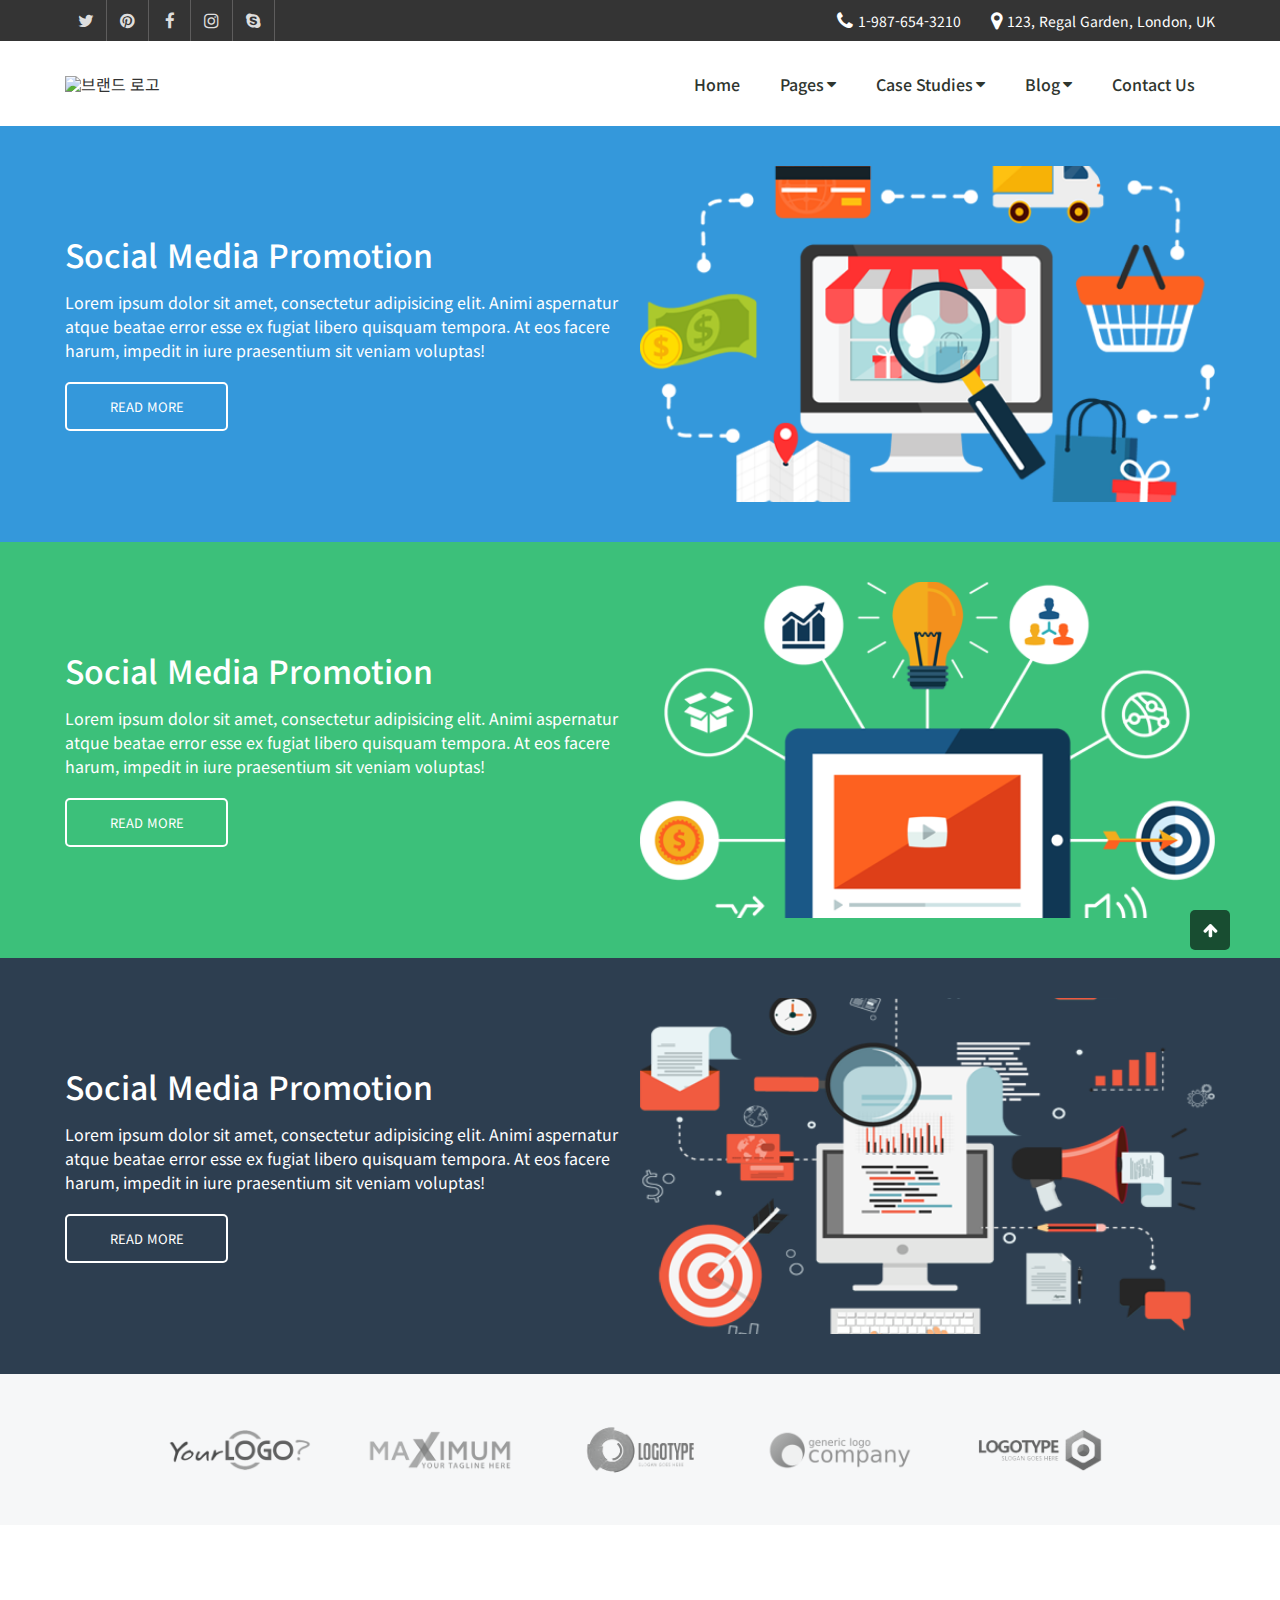
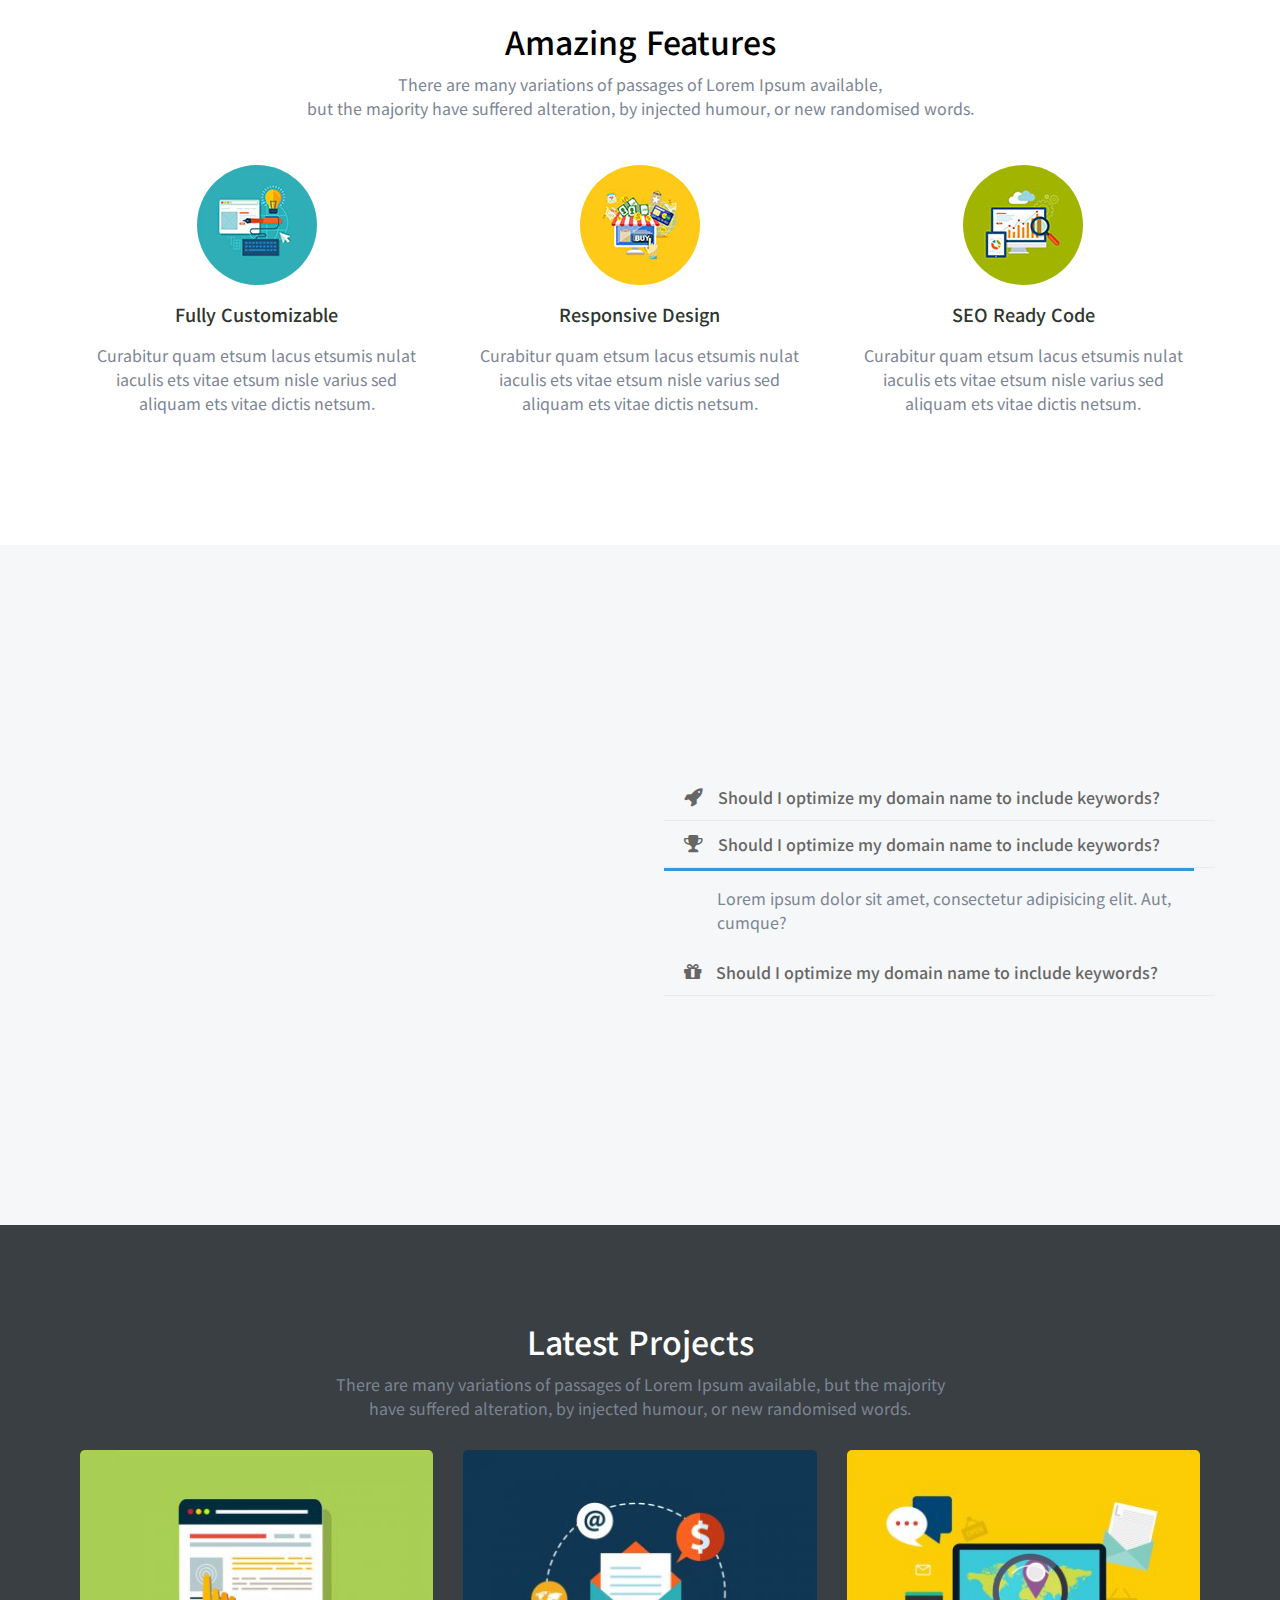
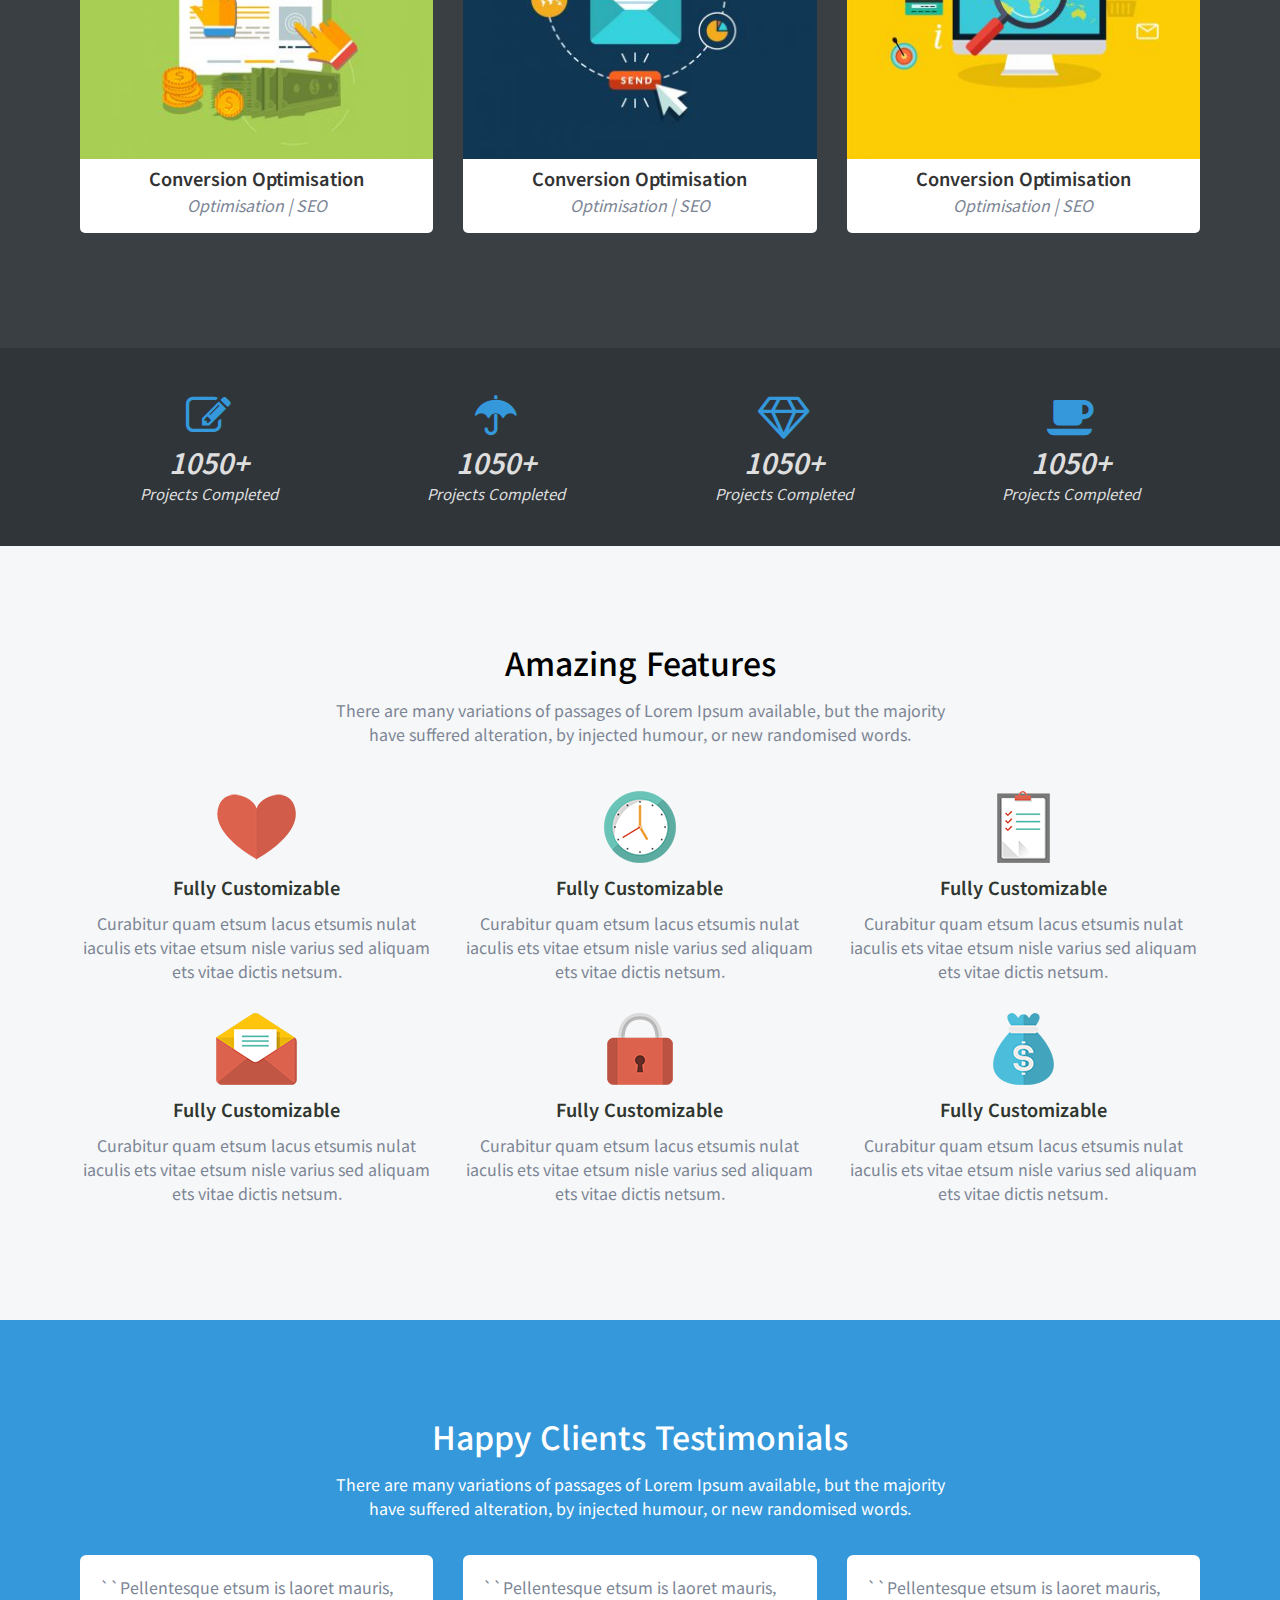
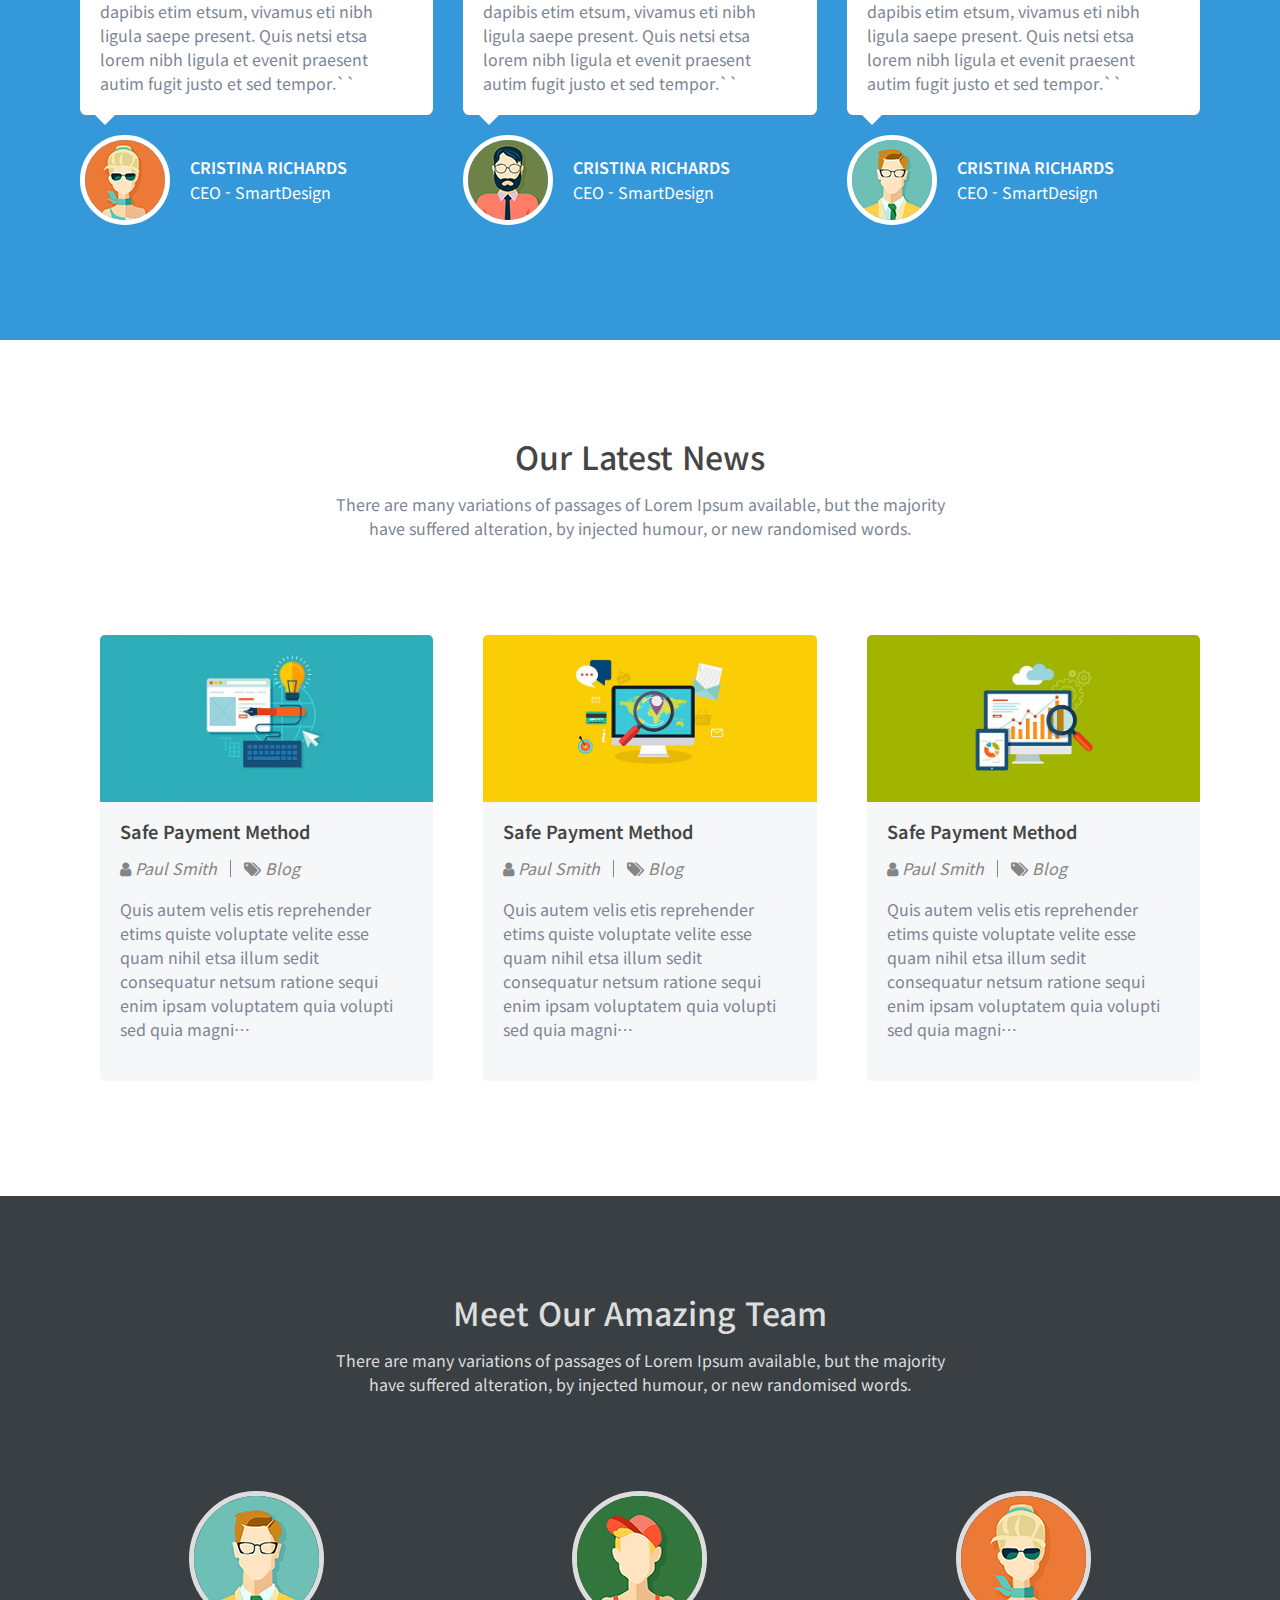
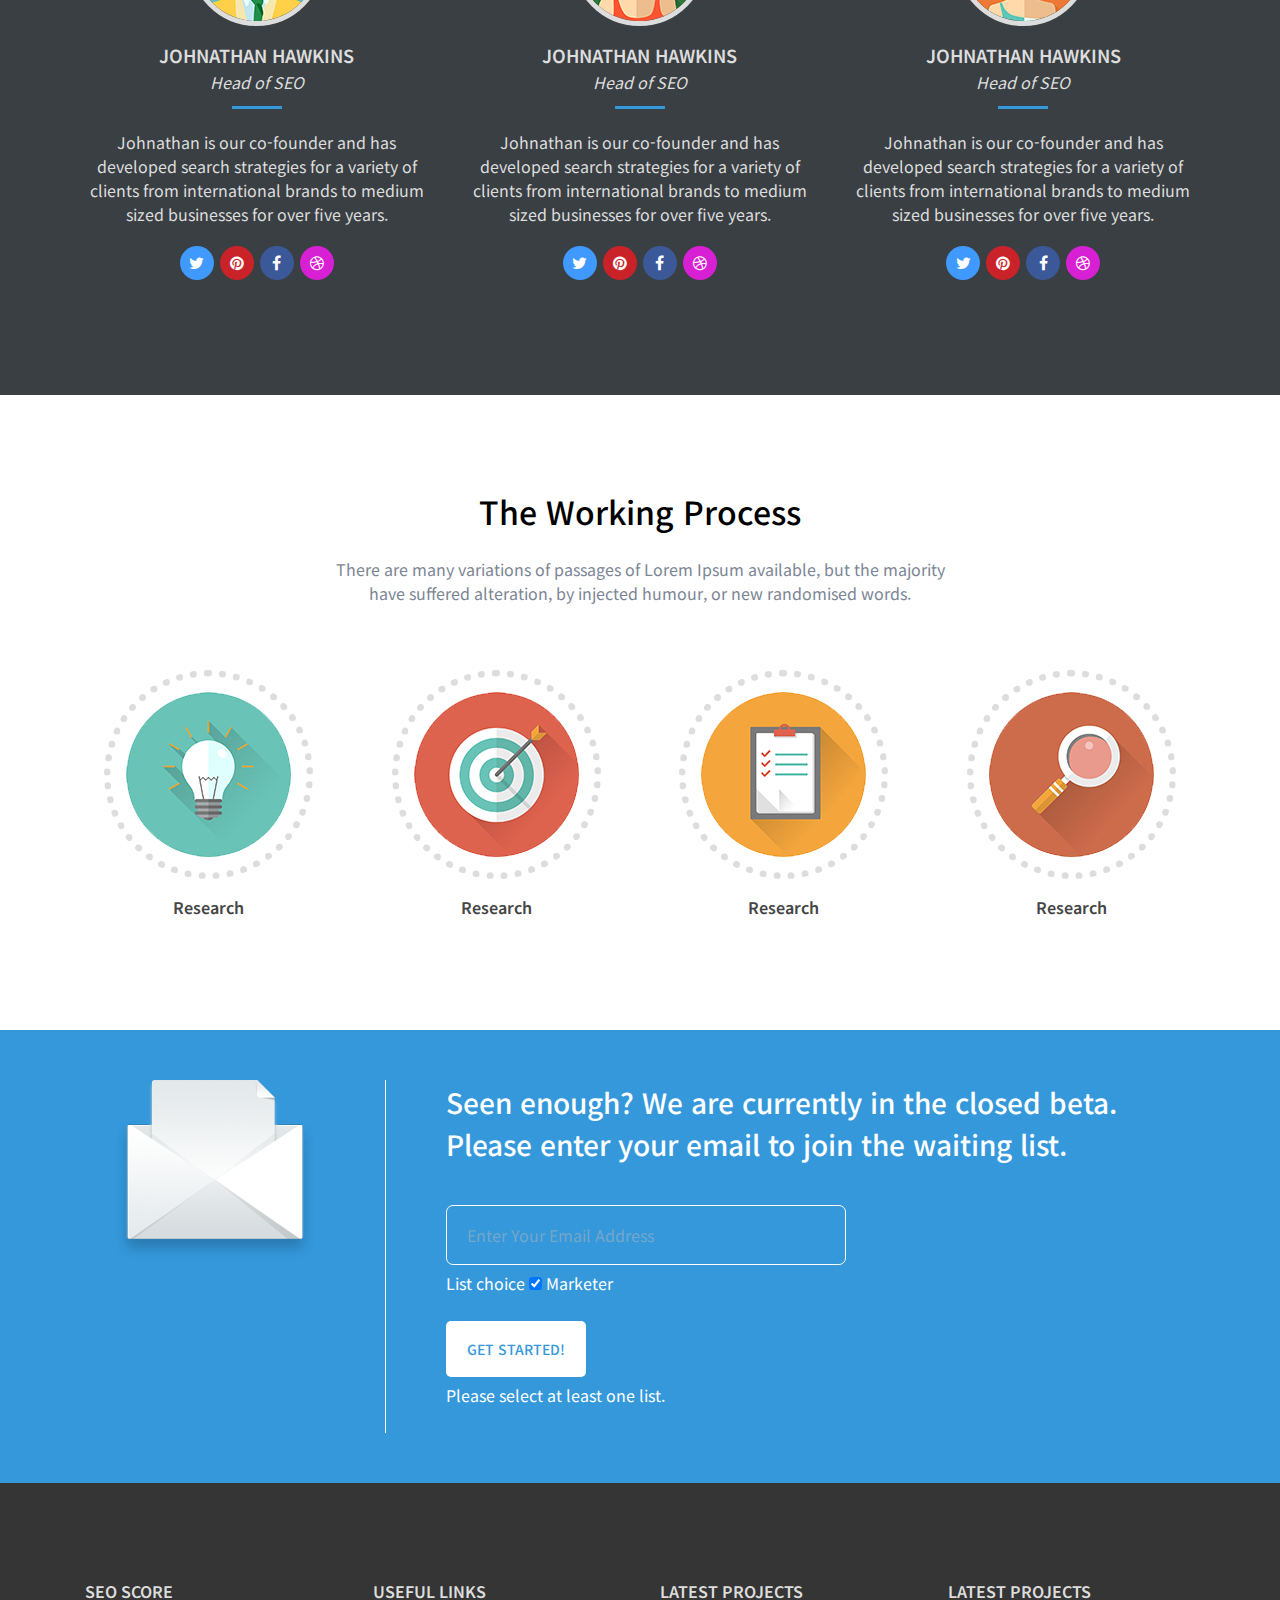
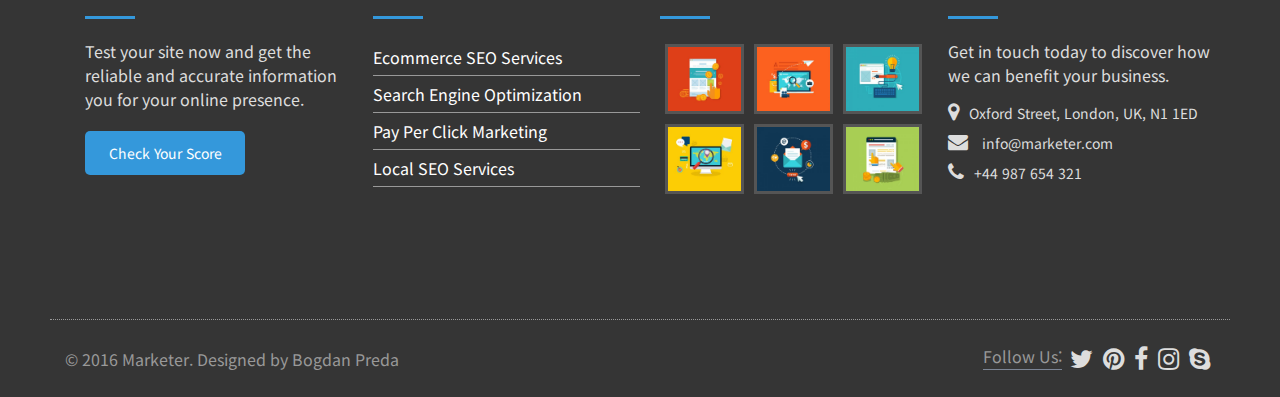
==== commit b365db85: "dropdown 수정" ====
--- a/main.html
+++ b/main.html
@@ -5,7 +5,7 @@
     <meta name="viewport"
           content="width=device-width, user-scalable=no, initial-scale=1.0, maximum-scale=1.0, minimum-scale=1.0">
     <meta http-equiv="X-UA-Compatible" content="ie=edge">
-    <title>portfolio</title>
+    <title>Marketer</title>
 
     <!--  font noto sans  -->
     <link href="https://fonts.googleapis.com/css2?family=Noto+Sans+KR:wght@400;500;700&display=swap" rel="stylesheet">
@@ -59,72 +59,80 @@
         </div>
         <div class="main-header">
             <div class="container">
+                <a class="main-logo" href="#!"><img src="http://demo.ovathemes.com/marketer/wp-content/uploads/2017/03/logo.png" alt="브랜드 로고"></a>
                 <nav>
-                    <a class="header-logo" href="#!"><img src="http://demo.ovathemes.com/marketer/wp-content/uploads/2017/03/logo.png" alt="브랜드 로고"></a>
-                    <ul>
-                        <li class="nav-item">
-                            <div class="nav-name">Home</div>
-                        </li>
-                        <li class="nav-item">
-                            <div class="nav-name">Pages
-                                <div class="icon"><i class="fa fa-caret-down"></i></div>
-                            </div>
-                            <div class="nav-dropdown v1">
-                                <div class="nav-dropdown-item1">
-                                    <p>About Marketer</p>Discover our company.
-                                    <ul>
-                                        <li><i class="fa fa-cogs"></i>Our Services</li>
-                                        <li><i class="fa fa-rocket"></i>About Our Company</li>
-                                        <li><i class="fa fa-comments-o"></i>Our Amazing Team</li>
-                                        <li><i class="fa fa-bar-chart-o"></i>Free SEO Analysis</li>
-                                    </ul>
-                                </div>
-                                <div class="nav-dropdown-item2">
-                                    <p>Extra pages</p>How we can help you.
-                                    <ul>
-                                        <li><i class="fa fa-money"></i>Pricing Packages</li>
-                                        <li><i class="fa fa-hourglass-2"></i>The Latest News</li>
-                                        <li><i class="fa fa-magic"></i>Testimonials</li>
-                                    </ul>
-                                </div>
-                            </div>
-                        </li>
-                        <li class="nav-item">
-                            <div class="nav-name">Case Studies
-                                <div class="icon">
-                                    <i class="fa fa-caret-down"></i>
-                                </div>
-                            </div>
-                            <div class="nav-dropdown v2">
-                                <ul>
-                                    <li class="v2">Portfolio main</li>
-                                    <li class="v2">Portfolio main</li>
-                                    <li class="v2">Portfolio main</li>
-                                    <li class="v2">Portfolio main</li>
-                                    <li class="v2">Portfolio main</li>
-                                </ul>
-                            </div>
-                        </li>
-                        <li class="nav-item">
-                            <div class="nav-name">Blog
-                                <div class="icon">
-                                    <i class="fa fa-caret-down"></i>
-                                </div>
-                            </div>
-                            <div class="nav-dropdown v2">
-                                <ul>
-                                    <li class="v2">Portfolio main</li>
-                                    <li class="v2">Portfolio main</li>
-                                    <li class="v2">Portfolio main</li>
-                                    <li class="v2">Portfolio main</li>
-                                    <li class="v2">Portfolio main</li>
-                                </ul>
-                            </div>
-                        </li>
-                        <li class="nav-item">
-                            <div class="nav-name">Contact Us</div>
-                        </li>
-                    </ul>
+                    <div class="nav-item">
+                        <a class="nav-name">Home</a>
+                    </div>
+                    <div class="nav-item">
+                        <a class="nav-name">
+                            Pages
+                            <i class="fa fa-caret-down"></i>
+                        </a>
+                        <div class="dropdown">
+                            <ul>
+                                <li>
+                                    <div class="sub-category">
+                                        <h5>About Marketer</h5>
+                                        <p>Discover our company.</p>
+                                        <a href="#!"><i class="fa fa-cogs"></i>Our Services</a>
+                                        <a href="#!"><i class="fa fa-rocket"></i>About Our Company</a>
+                                        <a href="#!"><i class="fa fa-comments-o"></i>Our Amazing Team</a>
+                                        <a href="#!"><i class="fa fa-bar-chart-o"></i>Our Services</a>
+                                    </div>
+                                </li>
+                                <li>
+                                    <div class="sub-category">
+                                        <h5>About Marketer</h5>
+                                        <p>Discover our company.</p>
+                                        <a href="#!"><i class="fa fa-money"></i>Pricing Packages</a>
+                                        <a href="#!"><i class="fa fa-hourglass-2"></i>The Latest News</a>
+                                        <a href="#!"><i class="fa fa-magic"></i>Testimonials</a>
+                                    </div>
+                                </li>
+                            </ul>
+                        </div>
+                    </div>
+                    <div class="nav-item">
+                        <a class="nav-name">
+                            Case Studies
+                            <i class="fa fa-caret-down"></i>
+                        </a>
+                        <div class="dropdown small">
+                            <ul>
+                                <li>
+                                    <div class="sub-category">
+                                        <a href="#!">Portfolio main</a>
+                                        <a href="#!">Portfolio main</a>
+                                        <a href="#!">Portfolio main</a>
+                                        <a href="#!">Portfolio main</a>
+                                        <a href="#!">Portfolio main</a>
+                                        <a href="#!">Portfolio main</a>
+                                        <a href="#!">Portfolio main</a>
+                                    </div>
+                                </li>
+                            </ul>
+                        </div>
+                    </div>
+                    <div class="nav-item">
+                        <a class="nav-name">
+                            Blog
+                            <i class="fa fa-caret-down"></i>
+                        </a>
+                        <div class="dropdown small">
+                            <ul>
+                                <li>
+                                    <div class="sub-category">
+                                        <a href="#!">Portfolio main</a>
+                                        <a href="#!">Portfolio main</a>
+                                    </div>
+                                </li>
+                            </ul>
+                        </div>
+                    </div>
+                    <div class="nav-item">
+                        <a class="nav-name">Contact Us</a>
+                    </div>
                 </nav>
                 <div class="btn-menu">
                     <i class="fa fa-bars"></i>
--- a/style/style.css
+++ b/style/style.css
@@ -488,19 +488,19 @@
   border-right: 1px solid rgba(182, 180, 180, 0.33);
 }
 #header .top-header .sns-links a.twitter:hover {
-  background-color: #08c;
+  background-color: #4099ff;
 }
 #header .top-header .sns-links a.pinterest:hover {
-  background-color: #cc0041;
+  background-color: #C92228;
 }
 #header .top-header .sns-links a.facebook:hover {
-  background-color: #000acc;
+  background-color: #3b5998;
 }
 #header .top-header .sns-links a.instagram:hover {
-  background-color: #be00cc;
+  background-color: #6dc993;
 }
 #header .top-header .sns-links a.skype:hover {
-  background-color: #08c;
+  background-color: #00aff0;
 }
 #header .contact {
   display: flex;
@@ -520,111 +520,104 @@
 #header .main-header {
   position: relative;
 }
-@media only screen and (max-width: 768px) {
-  #header .main-header .container {
-    display: flex;
-    justify-content: space-between;
-    align-items: center;
-  }
-}
-#header .main-header .container nav {
-  position: relative;
+#header .main-header .container {
+  height: 85px;
   display: flex;
   justify-content: space-between;
   align-items: center;
+}
+#header .main-header .main-logo img {
+  width: 171px;
+  height: 45px;
+  object-fit: cover;
+}
+#header .main-header nav {
+  display: flex;
+}
+#header .main-header nav .nav-item a.nav-name {
+  display: flex;
+  align-items: center;
   height: 85px;
-}
-@media only screen and (max-width: 768px) {
-  #header .main-header .container nav {
-    position: static;
-  }
-}
-#header .main-header .container nav ul {
-  display: flex;
-}
-@media only screen and (max-width: 768px) {
-  #header .main-header .container nav ul {
-    position: absolute;
-    top: 85px;
-    left: 0;
-    right: 0;
-    z-index: 2;
-    flex-direction: column;
-    justify-content: center;
-    background-color: #fff;
-    display: none;
-  }
-}
-#header .main-header .container nav ul .nav-item .nav-name {
-  display: flex;
-  align-items: center;
   padding: 20px;
+  color: #2F362F;
   font-size: 16px;
   font-weight: 500;
   cursor: pointer;
 }
-#header .main-header .container nav ul .nav-item .nav-name .icon {
-  display: flex;
-  margin-left: 10px;
-}
-#header .main-header .container .header-logo img {
-  height: 45px;
-}
-#header .main-header .nav-dropdown {
+#header .main-header nav .nav-item a.nav-name i {
+  margin-left: 3px;
+}
+#header .main-header nav .nav-item a.nav-name:hover {
+  color: #3498db;
+}
+#header .main-header nav .nav-item .dropdown {
   position: absolute;
   top: 85px;
-  z-index: 1;
+  width: 480px;
+  z-index: 100;
   background-color: #fff;
-  box-shadow: 5px 5px 15px rgba(51, 51, 51, 0.22);
-  opacity: 0;
-}
-#header .main-header .nav-dropdown.active {
-  opacity: 1;
-}
-#header .main-header .nav-dropdown ul {
-  display: flex;
-  flex-direction: column;
-}
-#header .main-header .nav-dropdown ul li {
-  color: #333;
-  padding: 10px 0;
-  cursor: pointer;
-}
-#header .main-header .nav-dropdown ul li i {
-  margin-right: 10px;
-}
-#header .main-header .nav-dropdown ul li:hover {
-  color: #0088cc;
-}
-#header .main-header .nav-dropdown.v1 {
-  right: 120px;
-  display: flex;
-  justify-content: space-between;
+  border-radius: 5px;
+  box-shadow: 1px 0px 12px 1px rgba(0, 0, 0, 0.06);
+  display: none;
+}
+#header .main-header nav .nav-item .dropdown ul {
+  display: flex;
+}
+#header .main-header nav .nav-item .dropdown ul li {
   padding: 20px;
 }
-#header .main-header .nav-dropdown.v1 .nav-dropdown-item1 {
-  margin-right: 30px;
-}
-#header .main-header .nav-dropdown.v1 ul {
-  padding-top: 20px;
-}
-#header .main-header .nav-dropdown.v1 p {
-  font-weight: 600;
-  line-height: 1.5;
-}
-#header .main-header .nav-dropdown.v2 ul li {
-  border-bottom: 1px solid #333;
-  padding: 20px;
+#header .main-header nav .nav-item .dropdown ul li:last-child {
+  margin-left: 50px;
+}
+#header .main-header nav .nav-item .dropdown ul li .sub-category h5 {
+  color: #2F362F;
+  font-size: 16px;
+  font-weight: 500;
+  margin-bottom: 10px;
+}
+#header .main-header nav .nav-item .dropdown ul li .sub-category p {
+  color: #7c8595;
+  font-size: 13px;
+  font-weight: 400;
+  margin-bottom: 15px;
+}
+#header .main-header nav .nav-item .dropdown ul li .sub-category a {
+  display: flex;
+  color: #898989;
+  font-size: 13px;
+  padding: 7px 0;
+}
+#header .main-header nav .nav-item .dropdown ul li .sub-category a i {
+  margin-right: 5px;
+}
+#header .main-header nav .nav-item .dropdown ul li .sub-category a:hover {
+  color: #3498db;
+}
+#header .main-header nav .nav-item .small {
+  width: 200px;
+}
+#header .main-header nav .nav-item .small ul li {
+  padding: 0;
+}
+#header .main-header nav .nav-item .small ul li:last-child {
+  margin-left: 0;
+}
+#header .main-header nav .nav-item .small ul li .sub-category a {
+  width: 200px;
+  height: 41px;
+  display: flex;
+  justify-content: center;
+  align-items: center;
+  border-bottom: 1px solid #7c8595;
+}
+#header .main-header nav .nav-item .small ul li .sub-category a:last-child {
+  border: none;
+}
+#header .main-header nav .nav-item:hover .dropdown {
+  display: block;
 }
 #header .main-header .btn-menu {
-  padding: 10px 15px;
-  font-size: 22px;
   display: none;
-}
-@media only screen and (max-width: 768px) {
-  #header .main-header .btn-menu {
-    display: block;
-  }
 }
 
 #footer .main-footer {
@@ -864,6 +857,7 @@
   flex: 1;
   width: 487px;
   height: 336px;
+  object-fit: cover;
 }
 .main-intro .slide .slick-dots {
   position: absolute;
@@ -983,7 +977,7 @@
   width: 530px;
   padding: 15px;
   display: none;
-  border-top: 3px solid #0088cc;
+  border-top: 3px solid #3498db;
 }
 .main-video .panel .panel-item .answer p {
   margin-left: 38px;
@@ -1279,7 +1273,7 @@
   margin-bottom: 20px;
 }
 .main-news .news-item .news-desc h2:hover {
-  color: #0088cc;
+  color: #3498db;
 }
 .main-news .news-item .news-desc .news-icon {
   display: flex;
@@ -1290,7 +1284,7 @@
   color: #858585;
 }
 .main-news .news-item .news-desc .news-icon a:hover {
-  color: #0088cc;
+  color: #3498db;
 }
 .main-news .news-item .news-desc .news-icon .bar {
   width: 1px;
@@ -1358,7 +1352,7 @@
   transform: translateX(-50%);
   width: 50px;
   height: 3px;
-  background: #08c;
+  background: #3498db;
 }
 .main-team .team-item p.normal {
   color: #ddd;
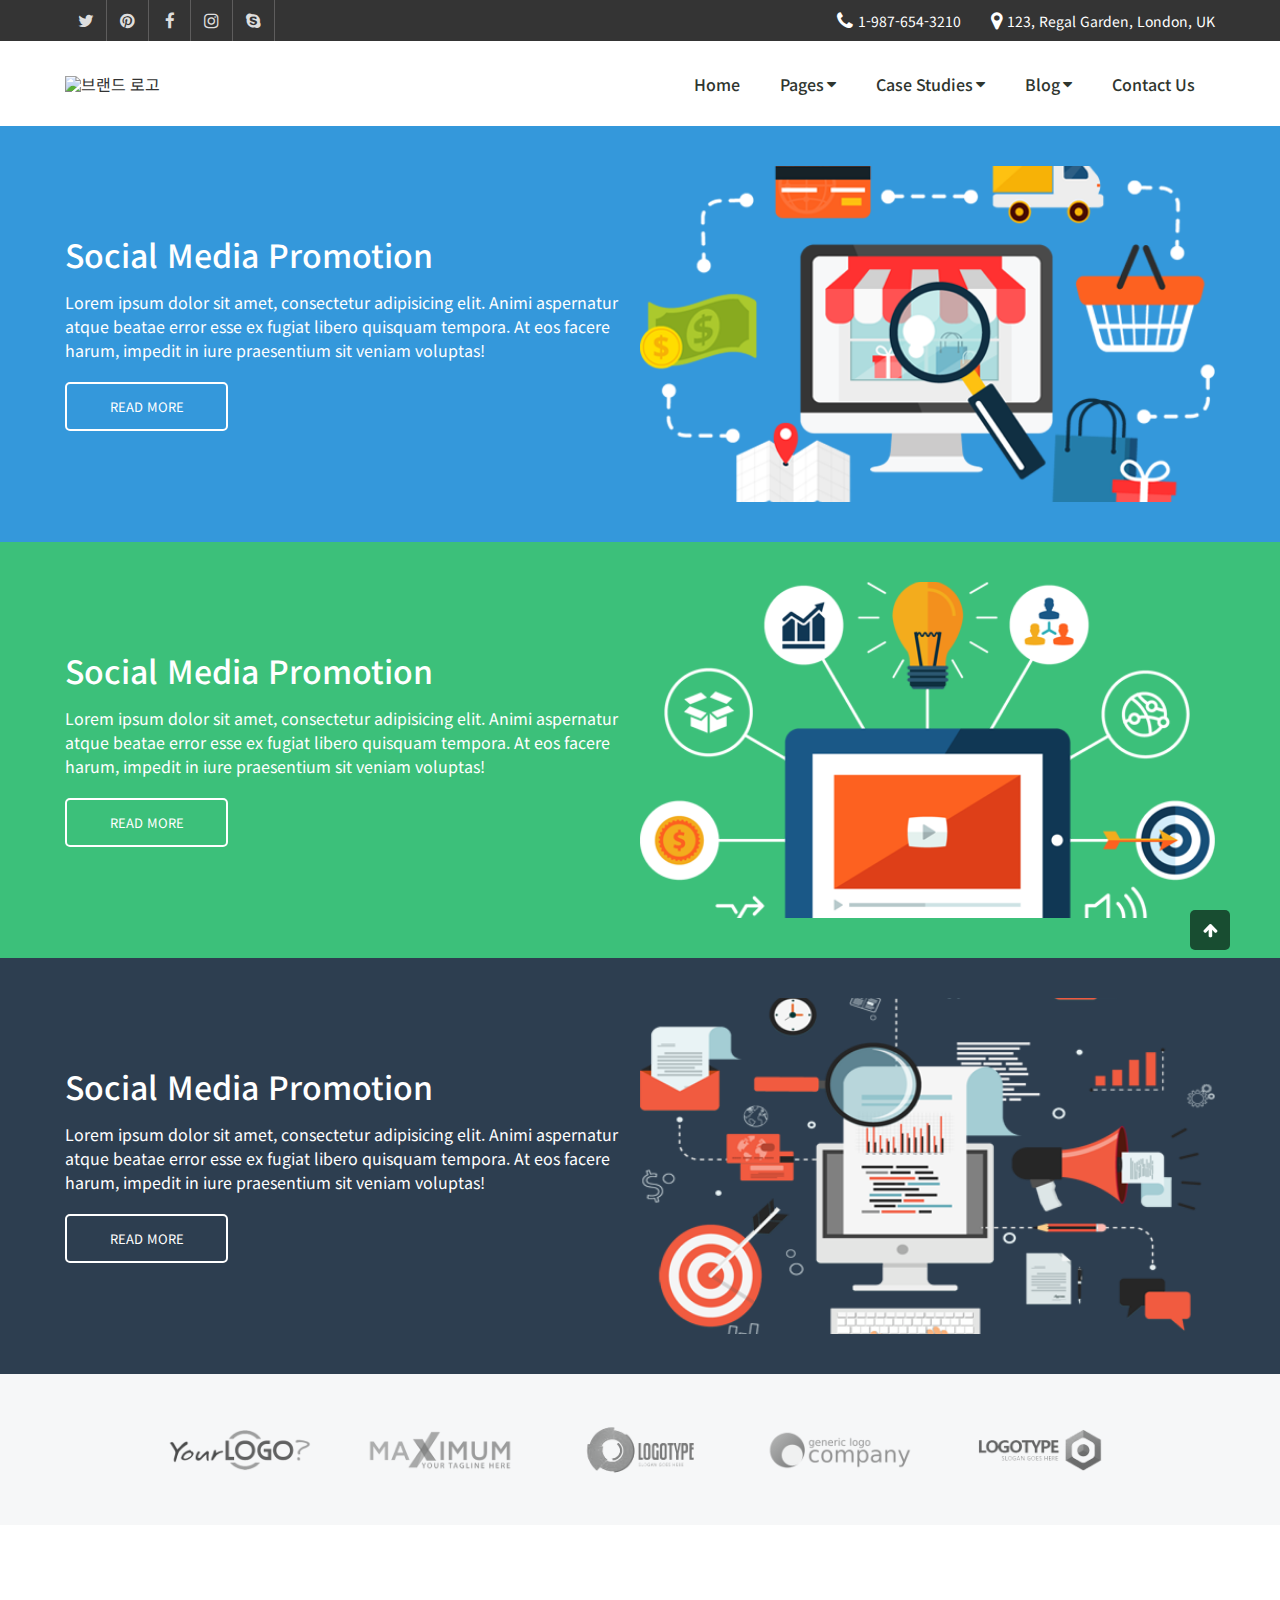
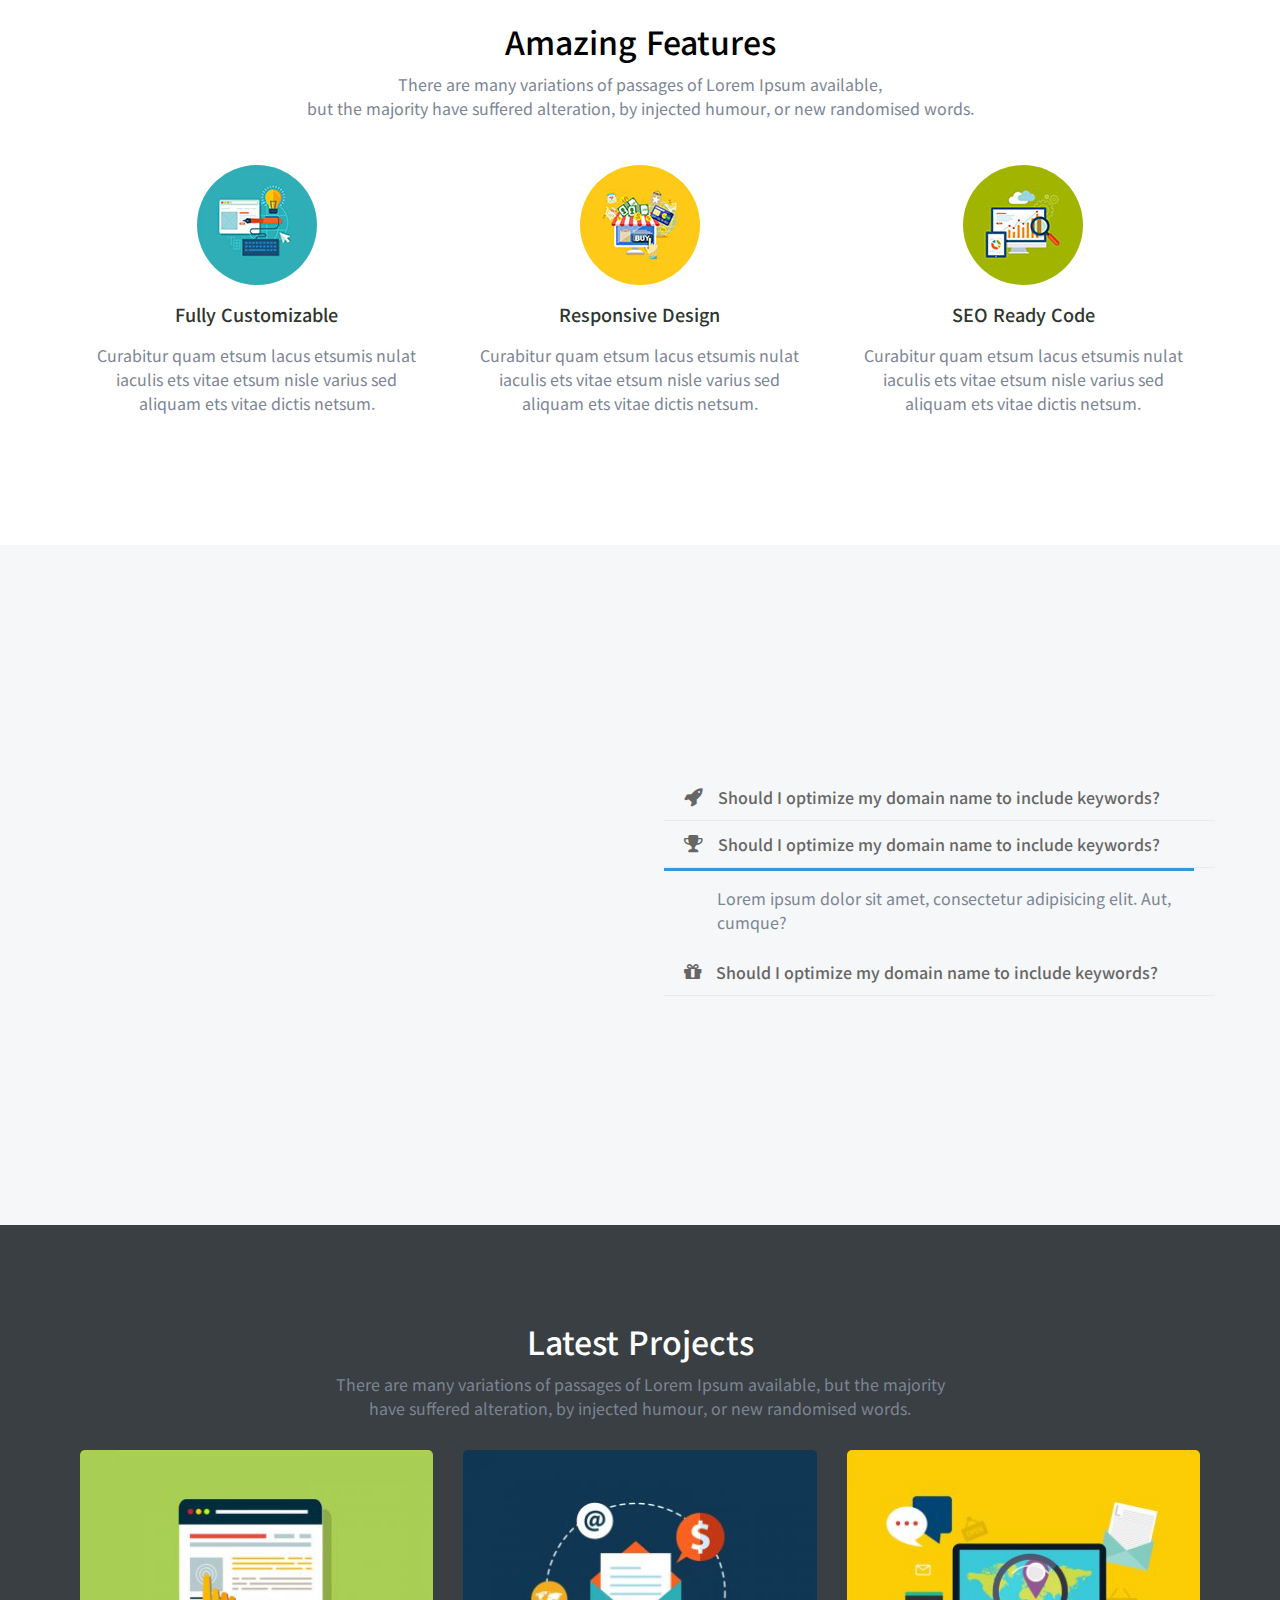
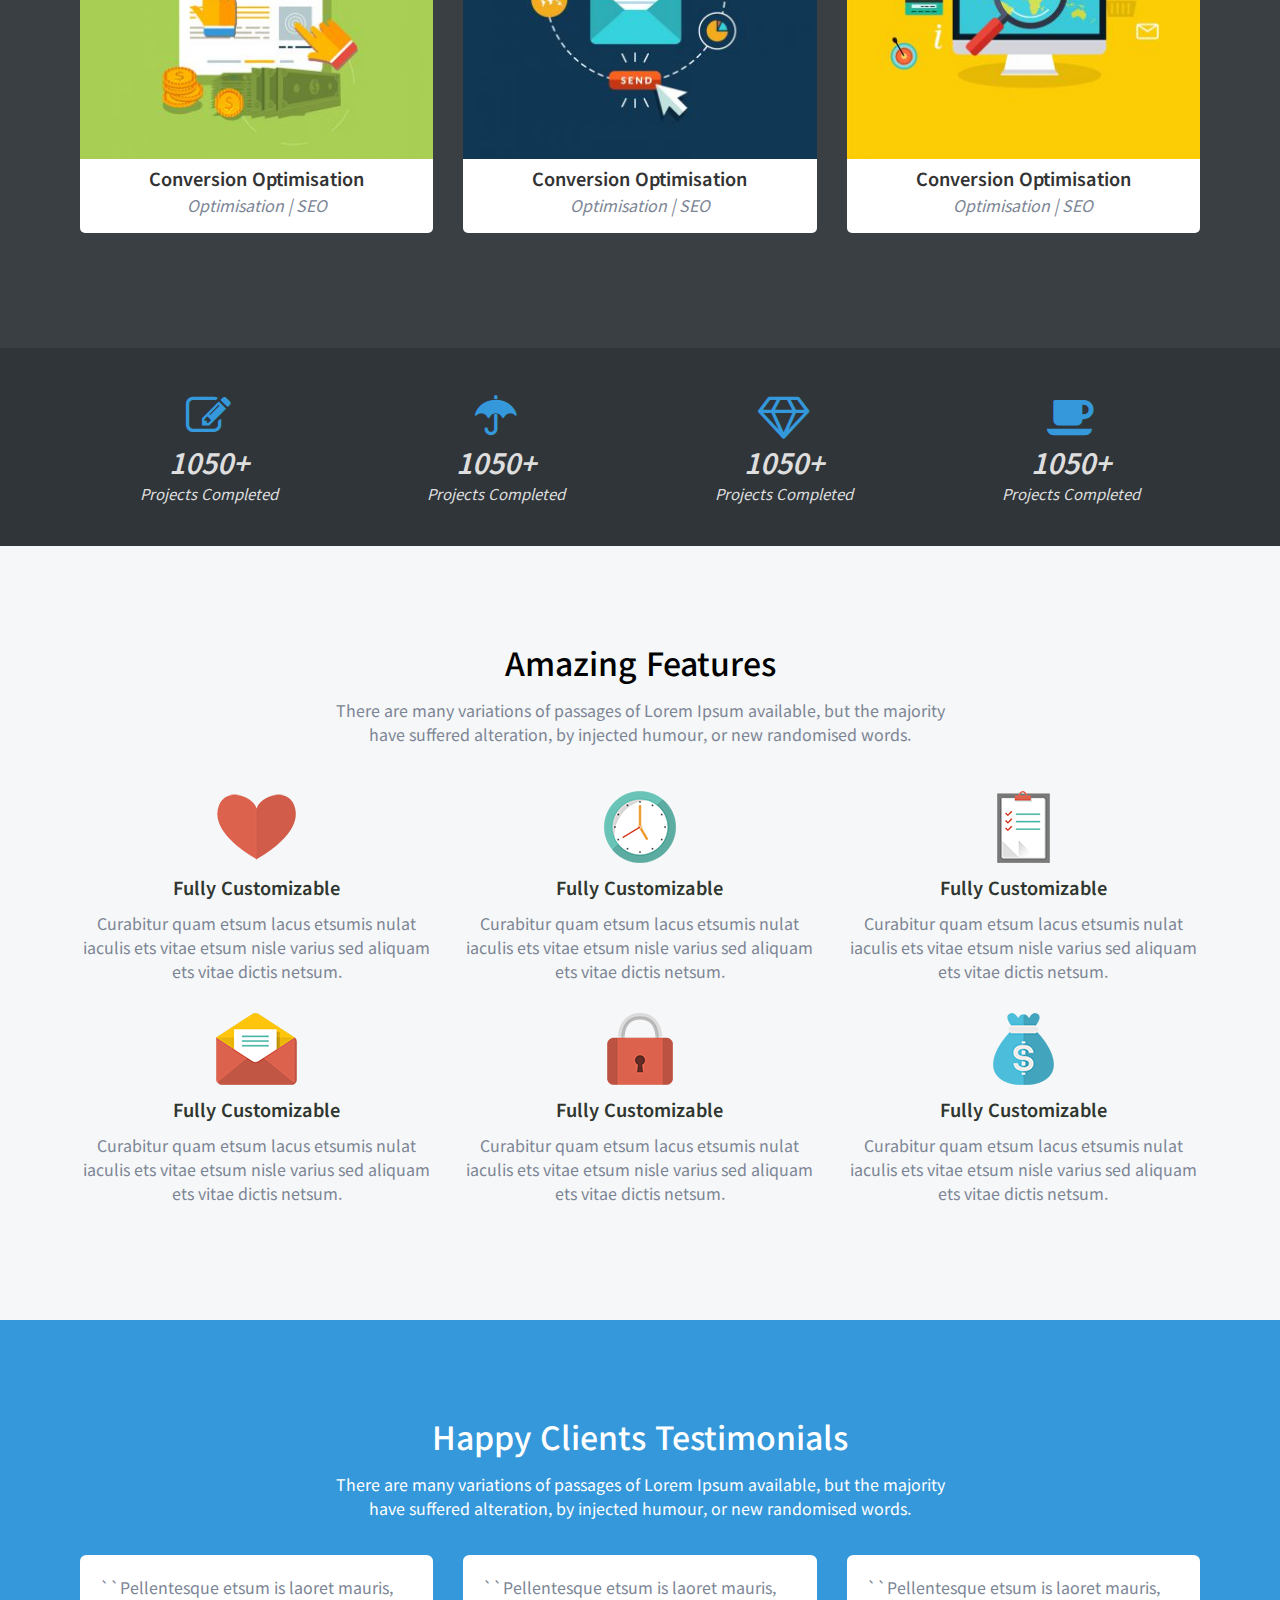
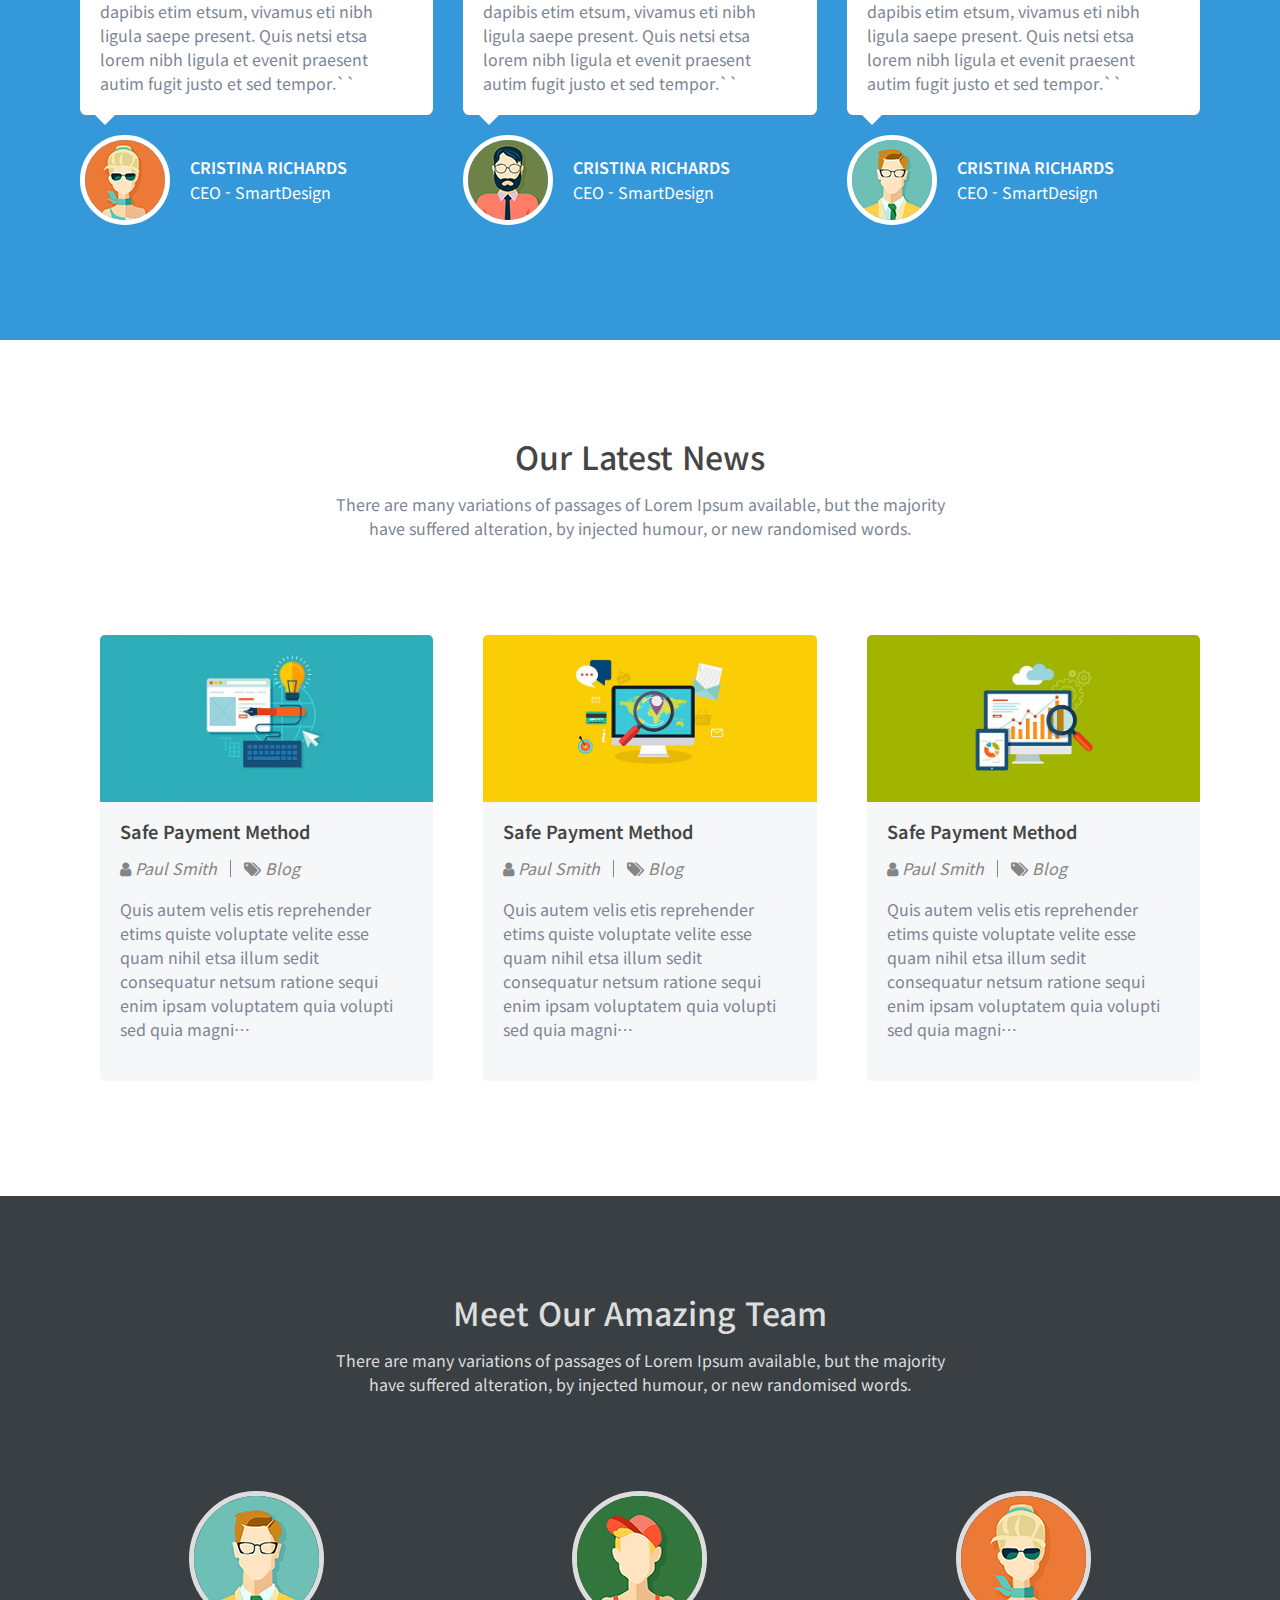
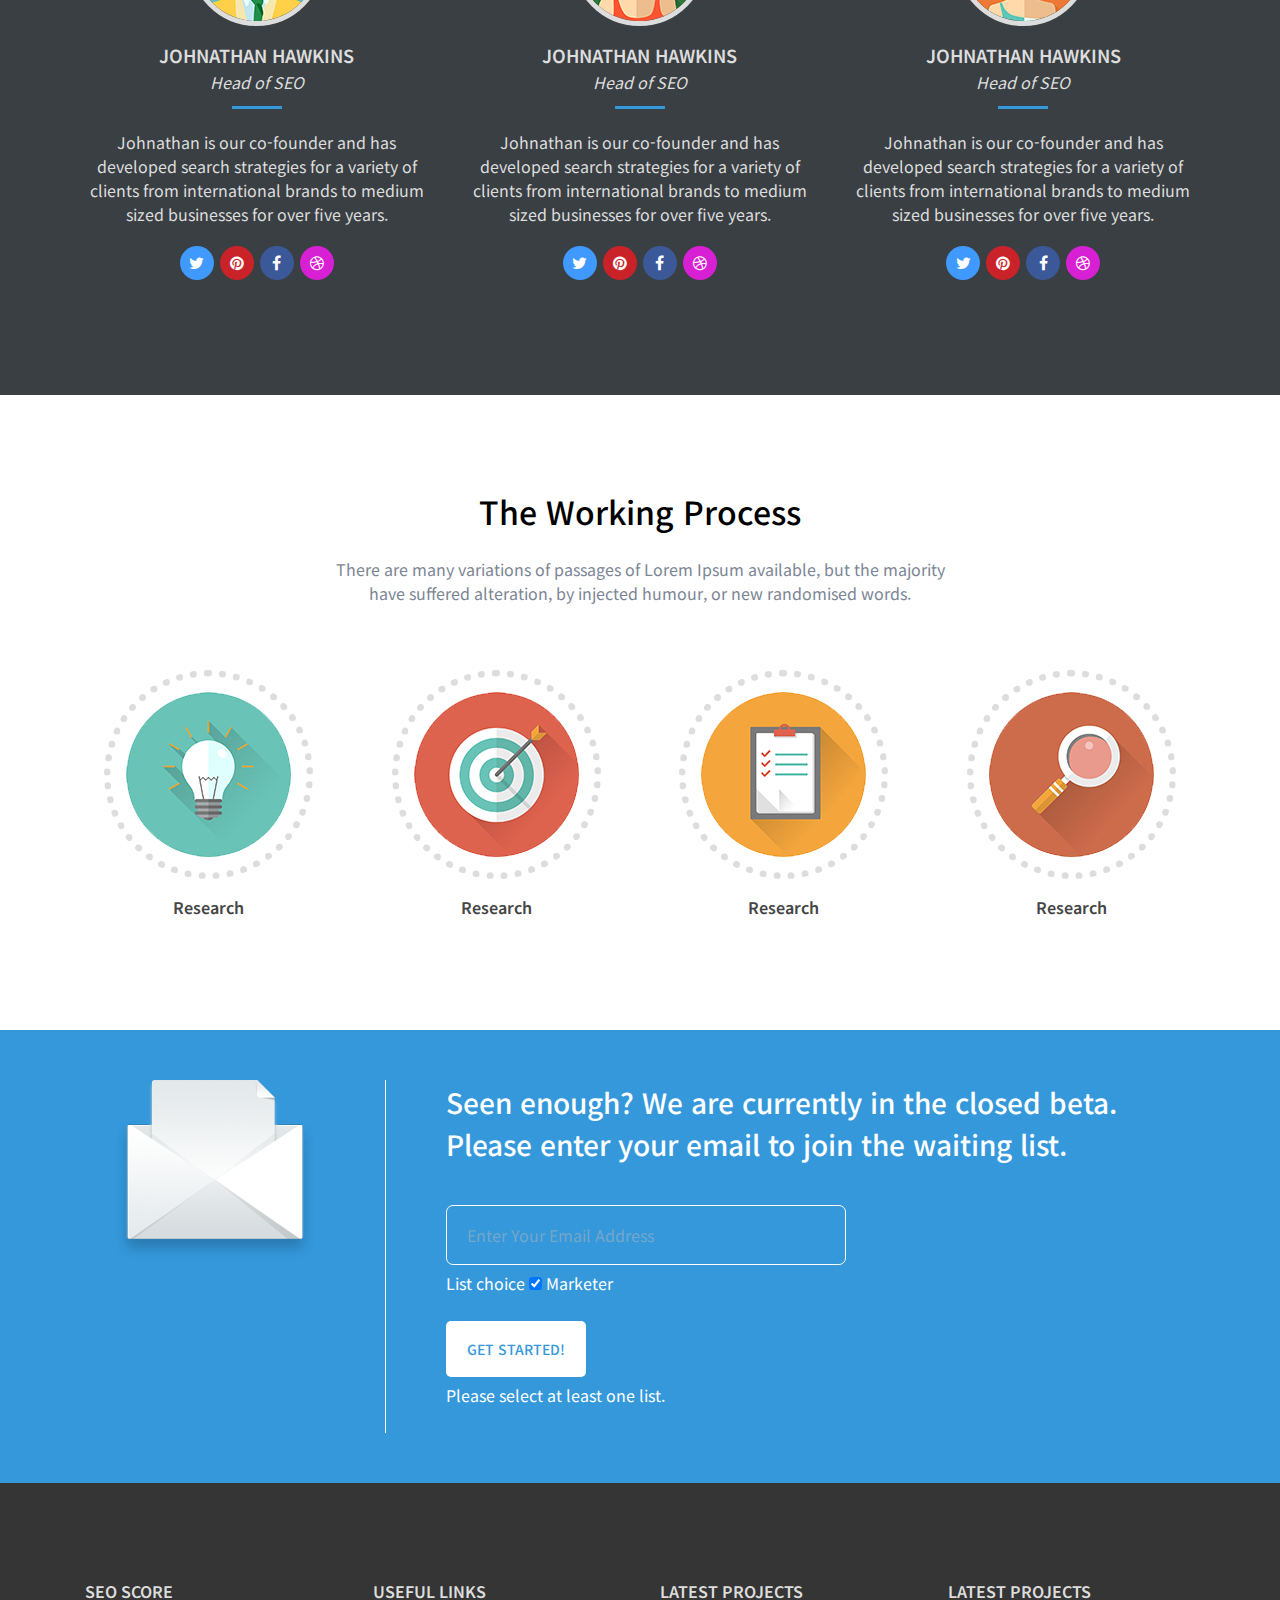
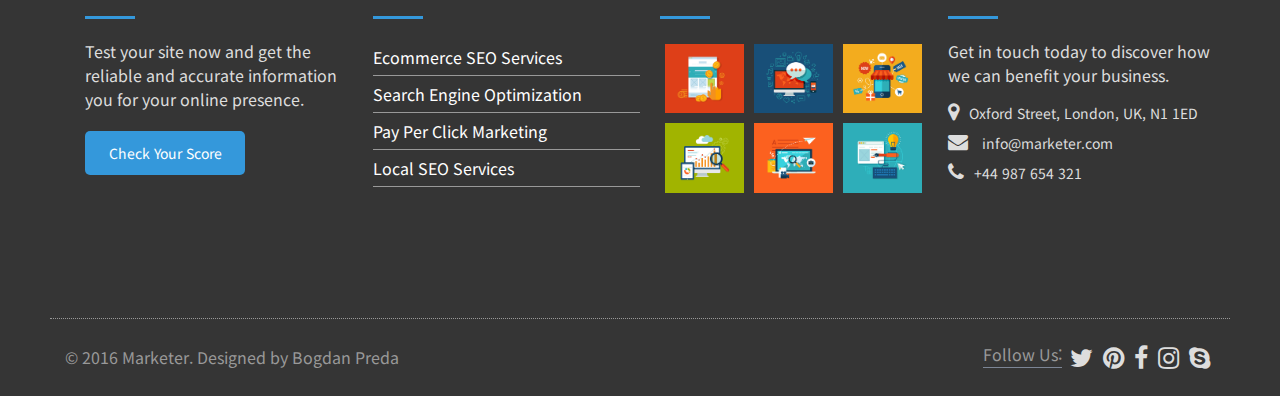
==== commit 030bc893: ".." ====
--- a/main.html
+++ b/main.html
@@ -839,13 +839,18 @@
                 <div class="footer-item project">
                     <h3>LATEST PROJECTS</h3>
                     <ul class="gallery">
-                        <li><a href="#!"><img src="images/portfolio1-1-360x315.jpg" data-lightbox="../images/portfolio1.jpg" alt=""></a></li>
-                        <li><a href="#!"><img src="images/portfolio5-1-360x315.jpg" data-lightbox="../images/portfolio2.jpg" alt=""></a></li>
-                        <li><a href="#!"><img src="images/portfolio6-1-360x315.jpg" data-lightbox="../images/portfolio3.jpg" alt=""></a></li>
-                        <li><a href="#!"><img src="images/portfolio7-360x315.jpg" data-lightbox="../images/portfolio4.jpg" alt=""></a></li>
-                        <li><a href="#!"><img src="images/portfolio8-360x315.jpg" data-lightbox="../images/portfolio5.jpg" alt=""></a></li>
-                        <li><a href="#!"><img src="images/portfolio9-360x315.jpg" data-lightbox="../images/portfolio6.jpg" alt=""></a></li>
+                        <li><img src="images/portfolio1.jpg" alt=""></li>
+                        <li><img src="images/portfolio2.jpg" alt=""></li>
+                        <li><img src="images/portfolio3.jpg" alt=""></li>
+                        <li><img src="images/portfolio4.jpg" alt=""></li>
+                        <li><img src="images/portfolio5.jpg" alt=""></li>
+                        <li><img src="images/portfolio6.jpg" alt=""></li>
                     </ul>
+                    <div class="popup">
+                        <div class="screen">
+                            <img src="" alt="">
+                        </div>
+                    </div>
                 </div>
                 <div class="footer-item contact">
                     <h3>LATEST PROJECTS</h3>
--- a/style/style.css
+++ b/style/style.css
@@ -534,6 +534,19 @@
 #header .main-header nav {
   display: flex;
 }
+@media only screen and (max-width: 768px) {
+  #header .main-header nav {
+    position: fixed;
+    top: 85px;
+    left: 0;
+    right: 0;
+    z-index: 100;
+    flex-direction: column;
+    justify-content: center;
+    background-color: #fff;
+    display: none;
+  }
+}
 #header .main-header nav .nav-item a.nav-name {
   display: flex;
   align-items: center;
@@ -553,7 +566,7 @@
 #header .main-header nav .nav-item .dropdown {
   position: absolute;
   top: 85px;
-  width: 480px;
+  right: 100px;
   z-index: 100;
   background-color: #fff;
   border-radius: 5px;
@@ -563,11 +576,21 @@
 #header .main-header nav .nav-item .dropdown ul {
   display: flex;
 }
+@media only screen and (max-width: 768px) {
+  #header .main-header nav .nav-item .dropdown ul {
+    flex-direction: column;
+  }
+}
 #header .main-header nav .nav-item .dropdown ul li {
   padding: 20px;
 }
 #header .main-header nav .nav-item .dropdown ul li:last-child {
   margin-left: 50px;
+}
+@media only screen and (max-width: 768px) {
+  #header .main-header nav .nav-item .dropdown ul li:last-child {
+    margin-left: 0;
+  }
 }
 #header .main-header nav .nav-item .dropdown ul li .sub-category h5 {
   color: #2F362F;
@@ -617,7 +640,14 @@
   display: block;
 }
 #header .main-header .btn-menu {
+  cursor: pointer;
+  font-size: 25px;
   display: none;
+}
+@media only screen and (max-width: 768px) {
+  #header .main-header .btn-menu {
+    display: block;
+  }
 }
 
 #footer .main-footer {
@@ -698,18 +728,29 @@
     padding-bottom: 100px;
   }
 }
-#footer .main-footer .container .project .gallery {
+#footer .main-footer .container .project ul.gallery {
   display: flex;
   flex-wrap: wrap;
 }
-#footer .main-footer .container .project .gallery li {
+#footer .main-footer .container .project ul.gallery li {
   flex: 1 1 33.333%;
   max-width: 33.333%;
   padding: 5px;
 }
-#footer .main-footer .container .project .gallery li a {
-  display: flex;
-  border: 3px solid #555;
+#footer .main-footer .container .project .popup {
+  display: none;
+}
+#footer .main-footer .container .project .popup .screen {
+  position: fixed;
+  z-index: 1000;
+  top: 0;
+  bottom: 0;
+  left: 0;
+  right: 0;
+  background-color: rgba(0, 0, 0, 0.8);
+  display: flex;
+  justify-content: center;
+  align-items: center;
 }
 @media only screen and (max-width: 768px) {
   #footer .main-footer .container .contact {
@@ -780,19 +821,19 @@
   color: #ddd;
 }
 #footer .bottom-footer .container .sns-icon a .fa-twitter:hover {
-  color: #08c;
+  color: #4099ff;
 }
 #footer .bottom-footer .container .sns-icon a .fa-pinterest:hover {
-  color: #cc0041;
+  color: #C92228;
 }
 #footer .bottom-footer .container .sns-icon a .fa-facebook:hover {
-  color: #000acc;
+  color: #3b5998;
 }
 #footer .bottom-footer .container .sns-icon a .fa-instagram:hover {
-  color: #be00cc;
+  color: #6dc993;
 }
 #footer .bottom-footer .container .sns-icon a .fa-skype:hover {
-  color: #08c;
+  color: #00aff0;
 }
 
 h1 {
@@ -1484,6 +1525,7 @@
 @media only screen and (max-width: 768px) {
   .main-mail .mail-contents .mail-desc {
     border: none;
+    padding: 0;
   }
 }
 .main-mail .mail-contents .mail-desc h1 {
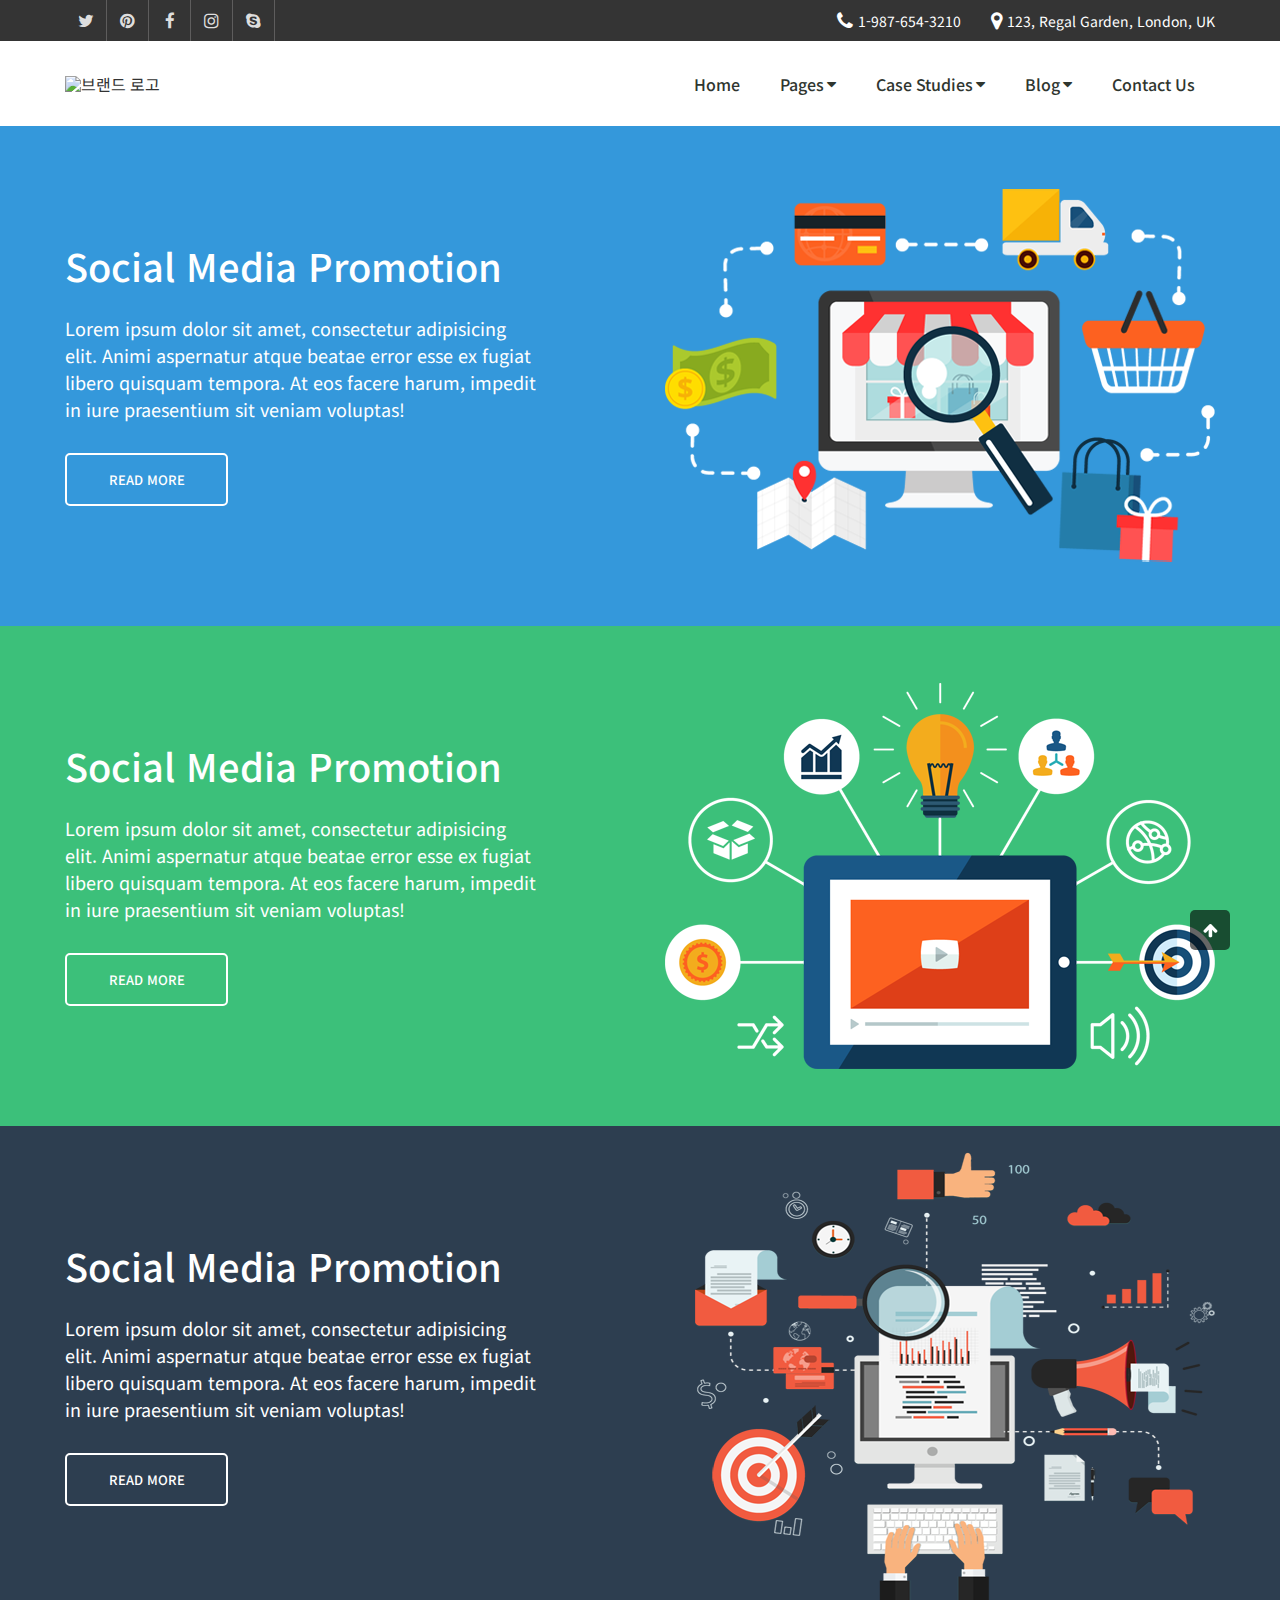
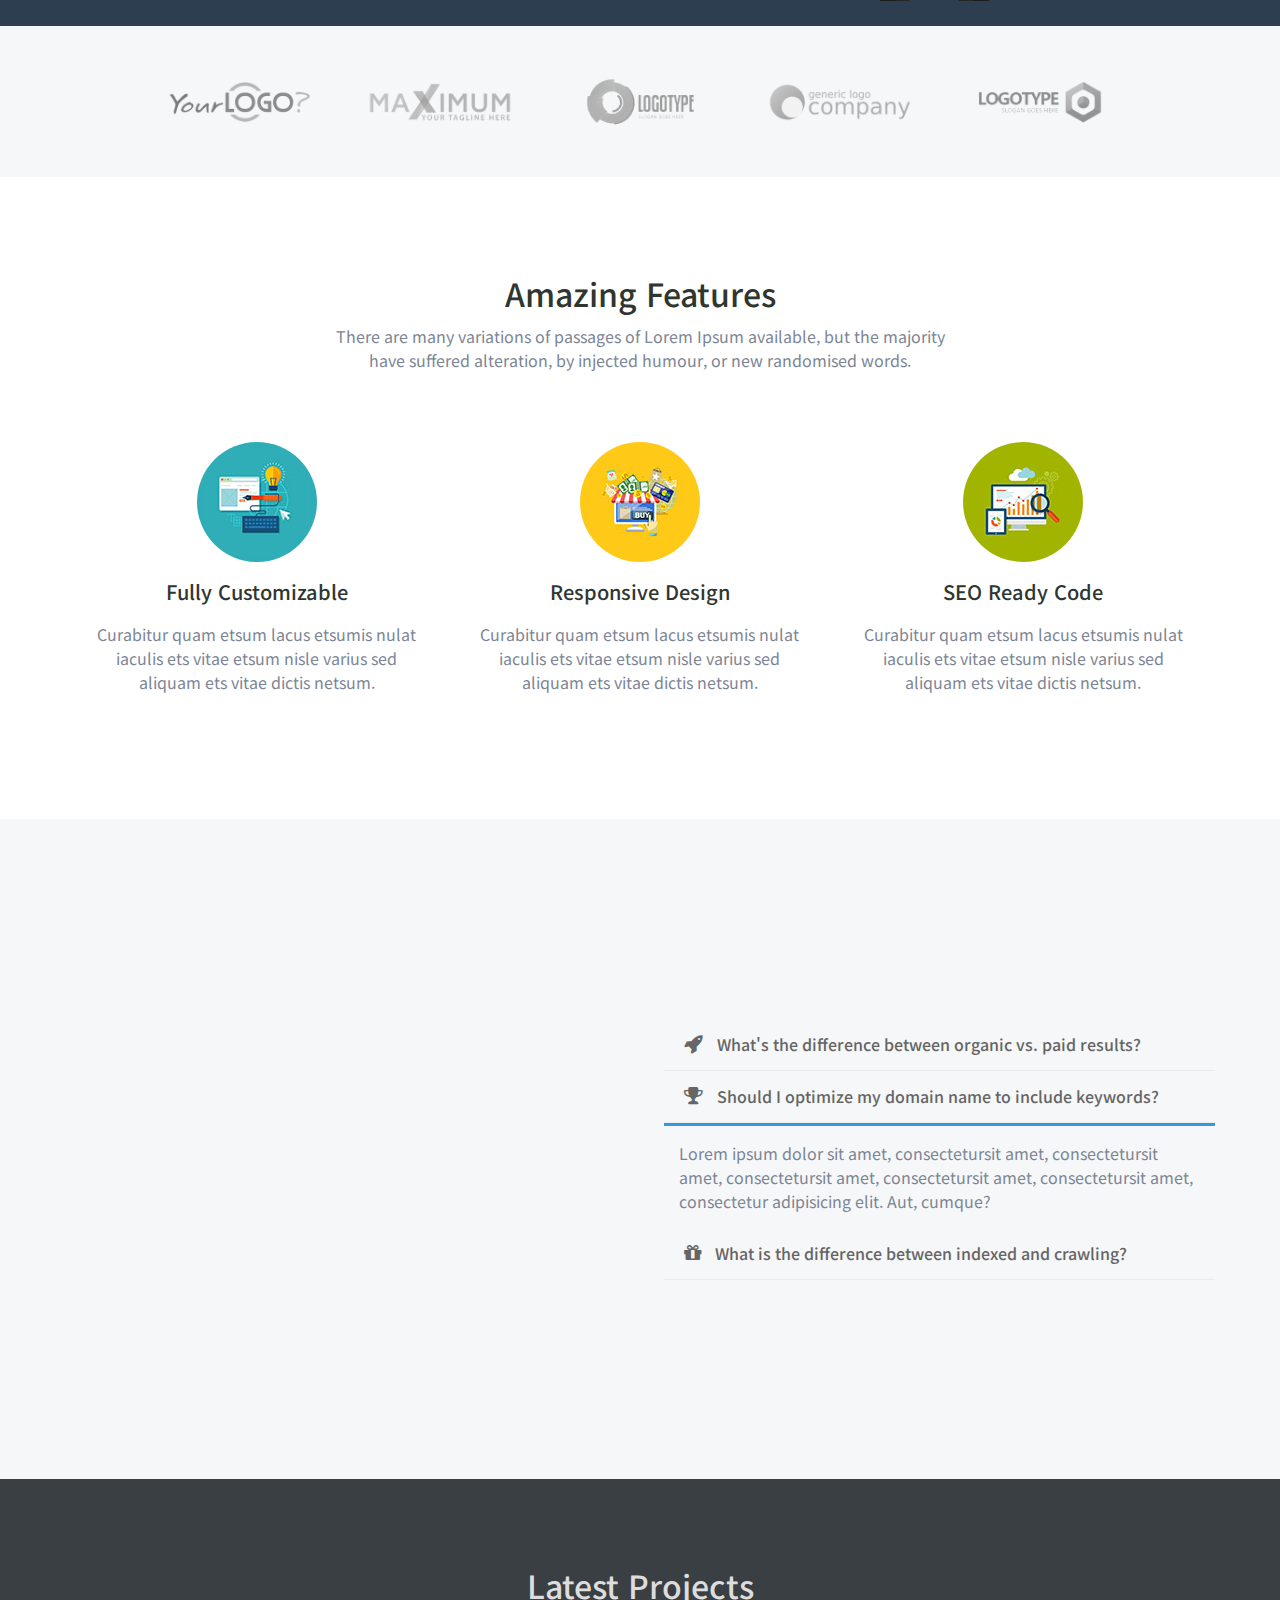
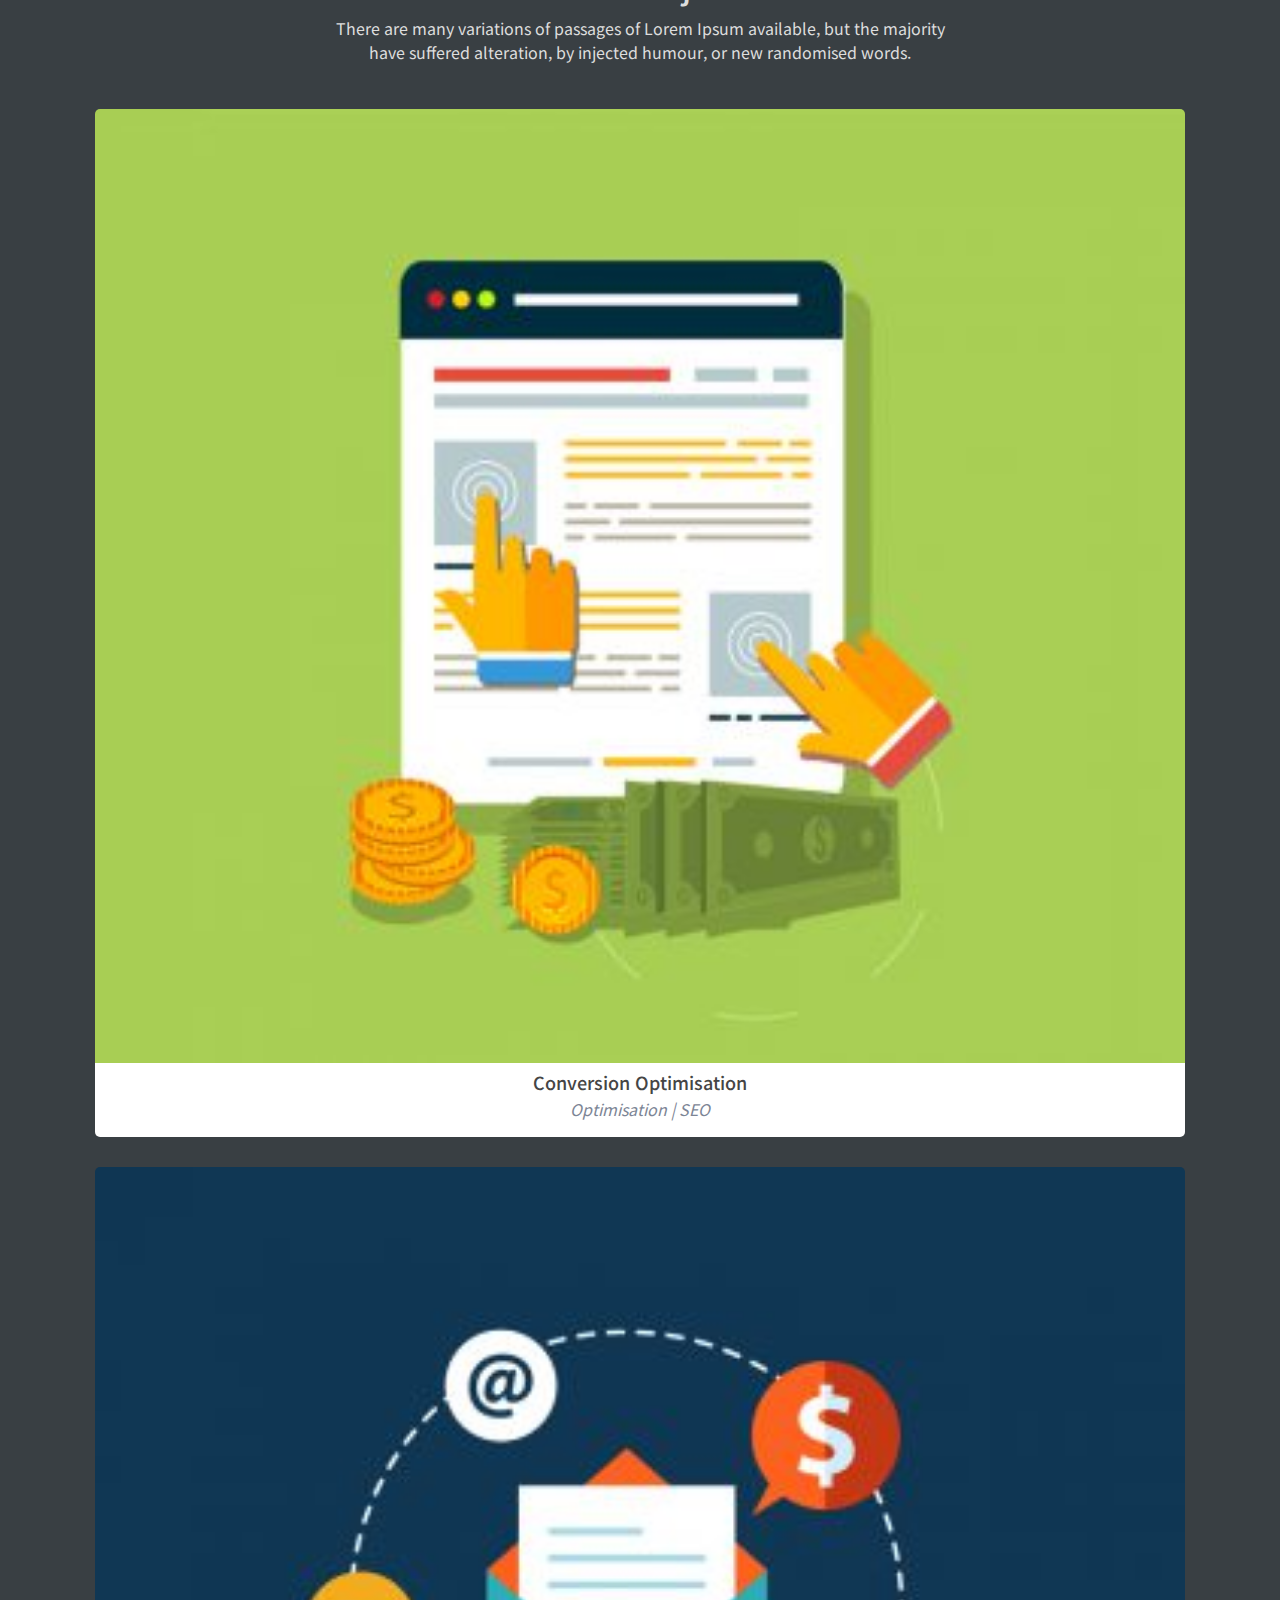
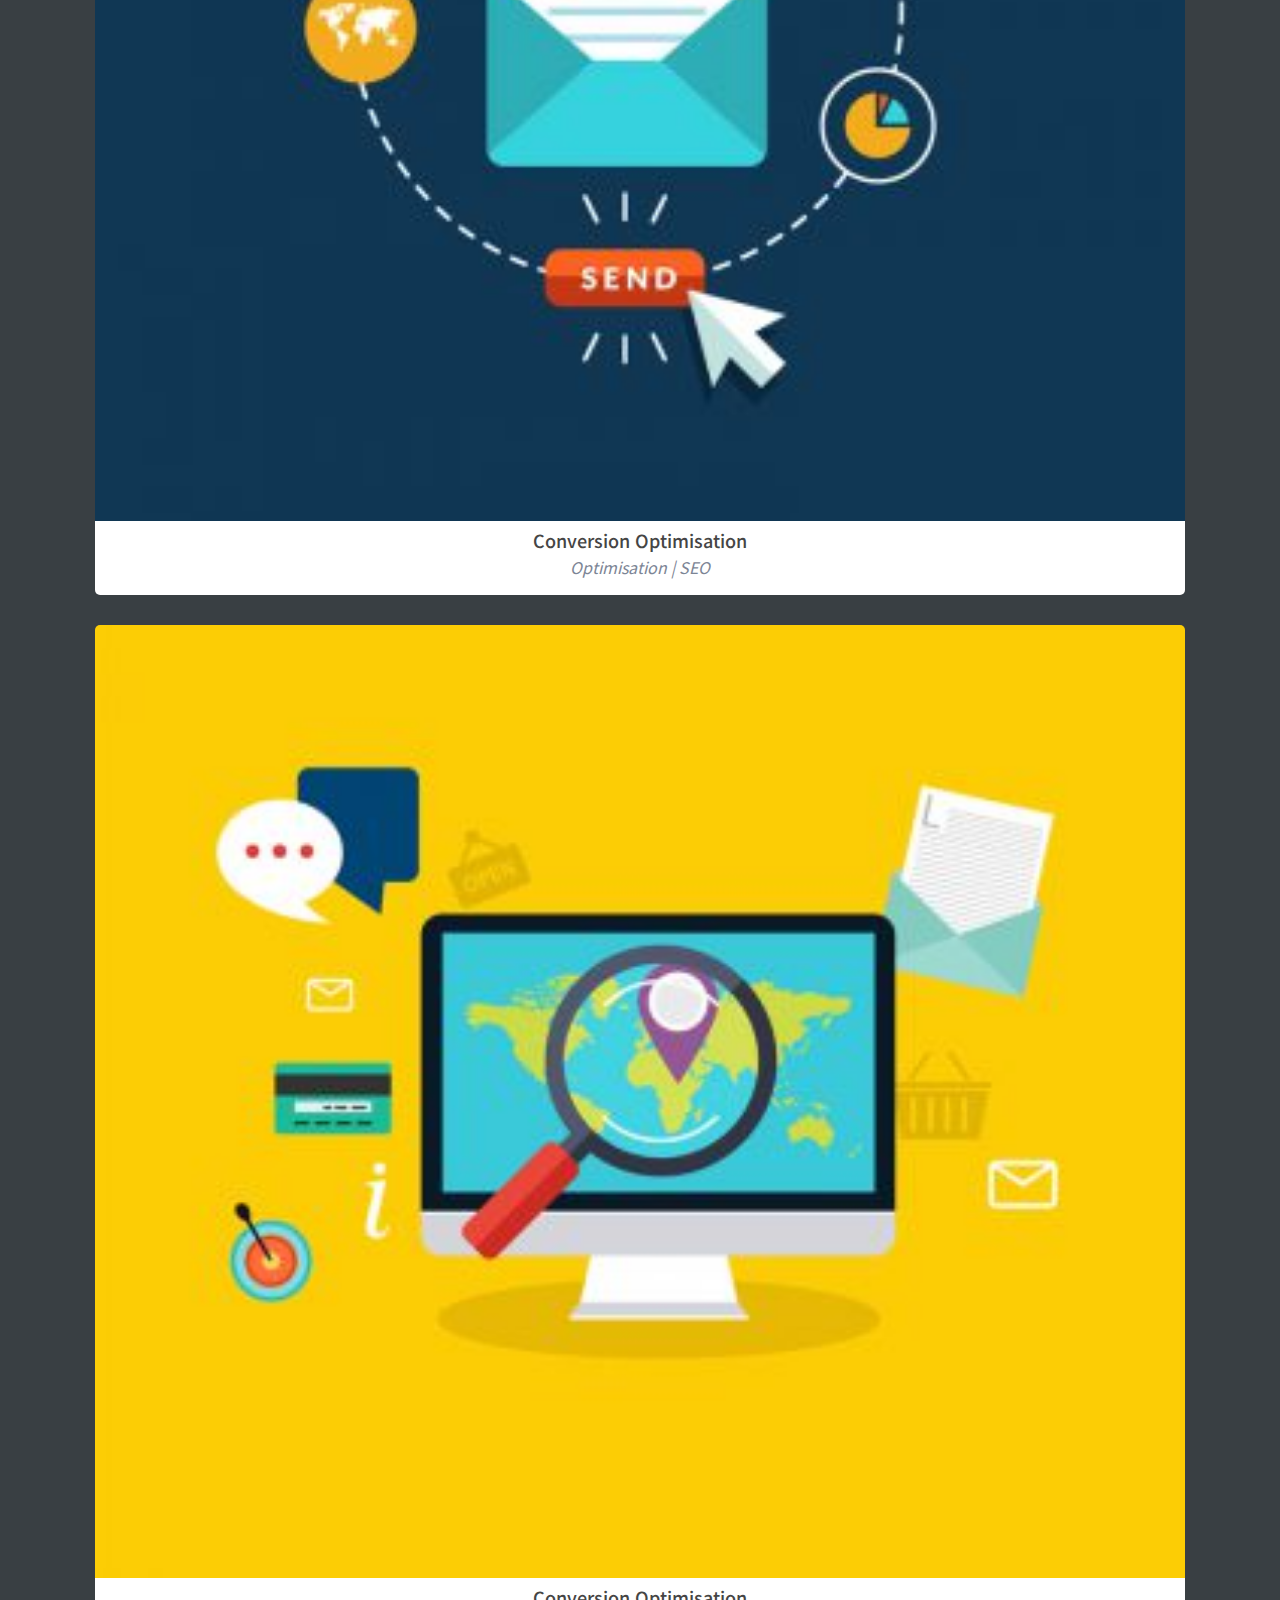
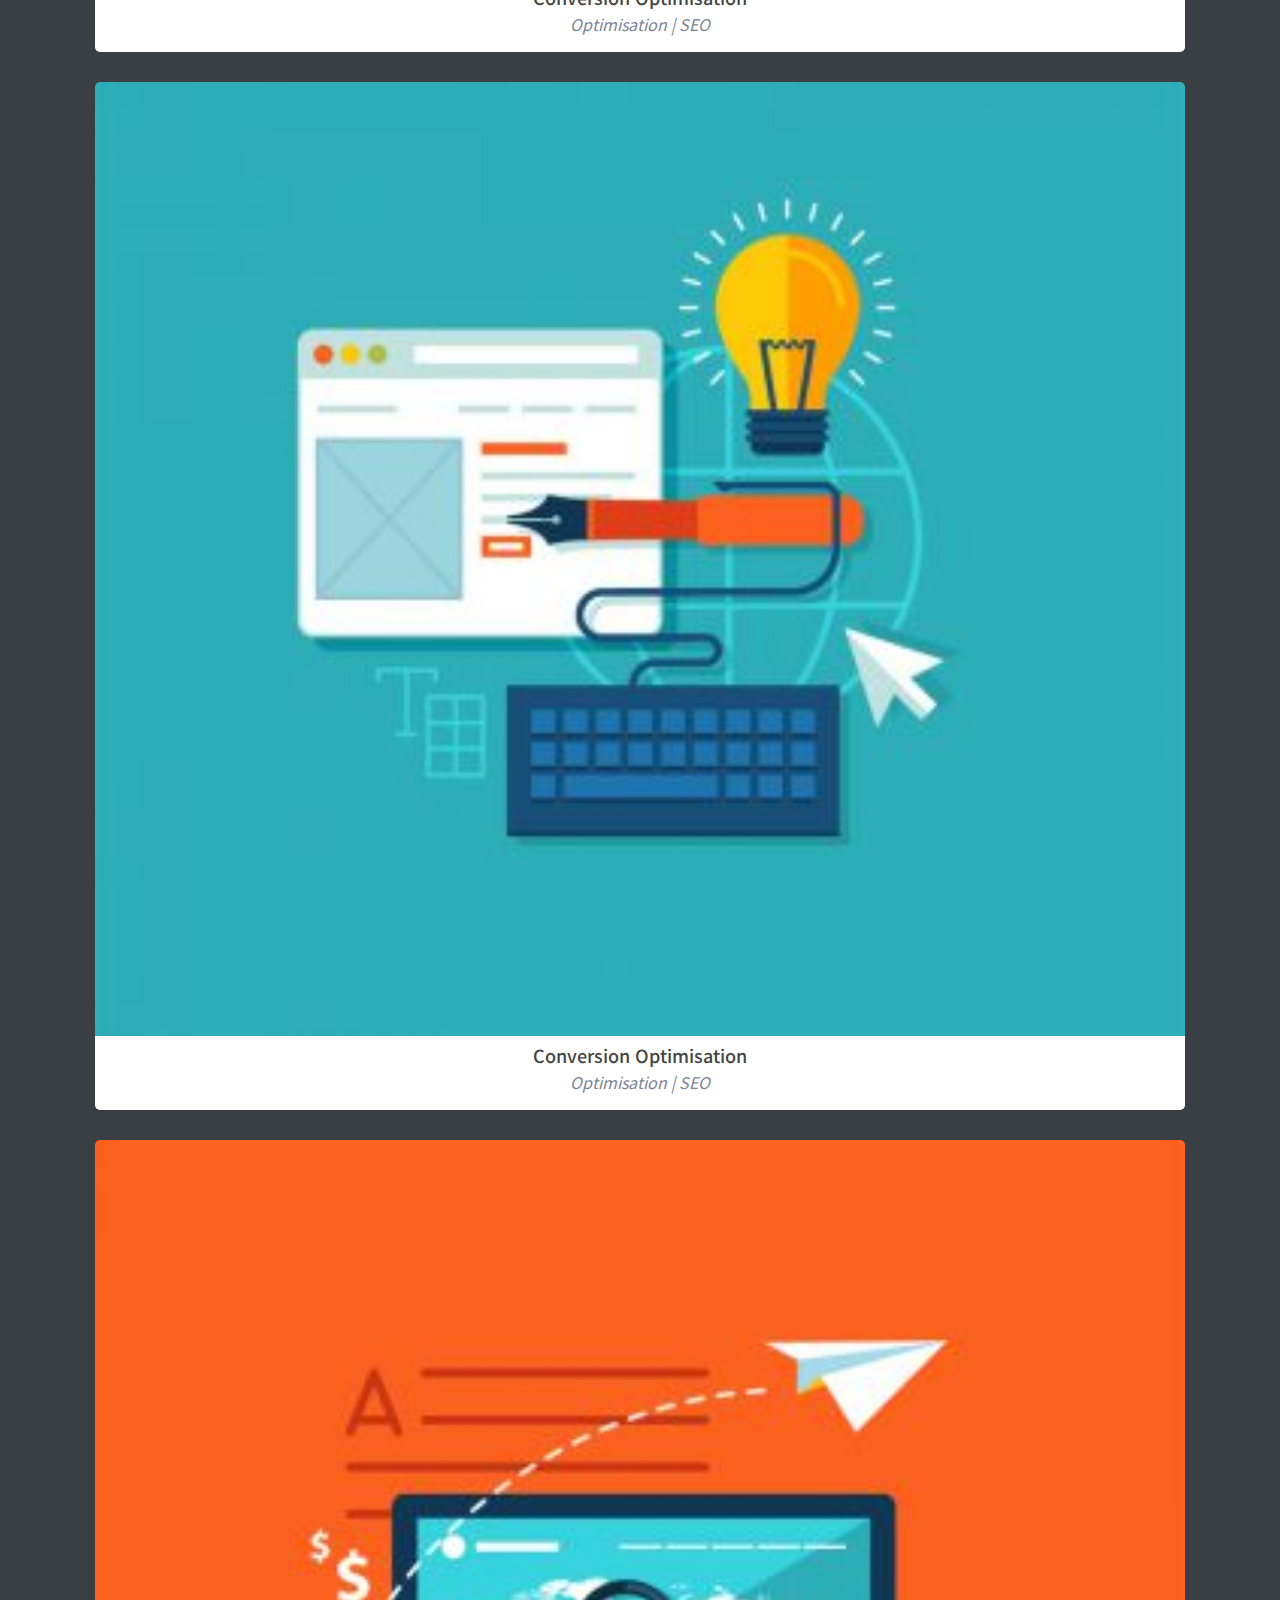
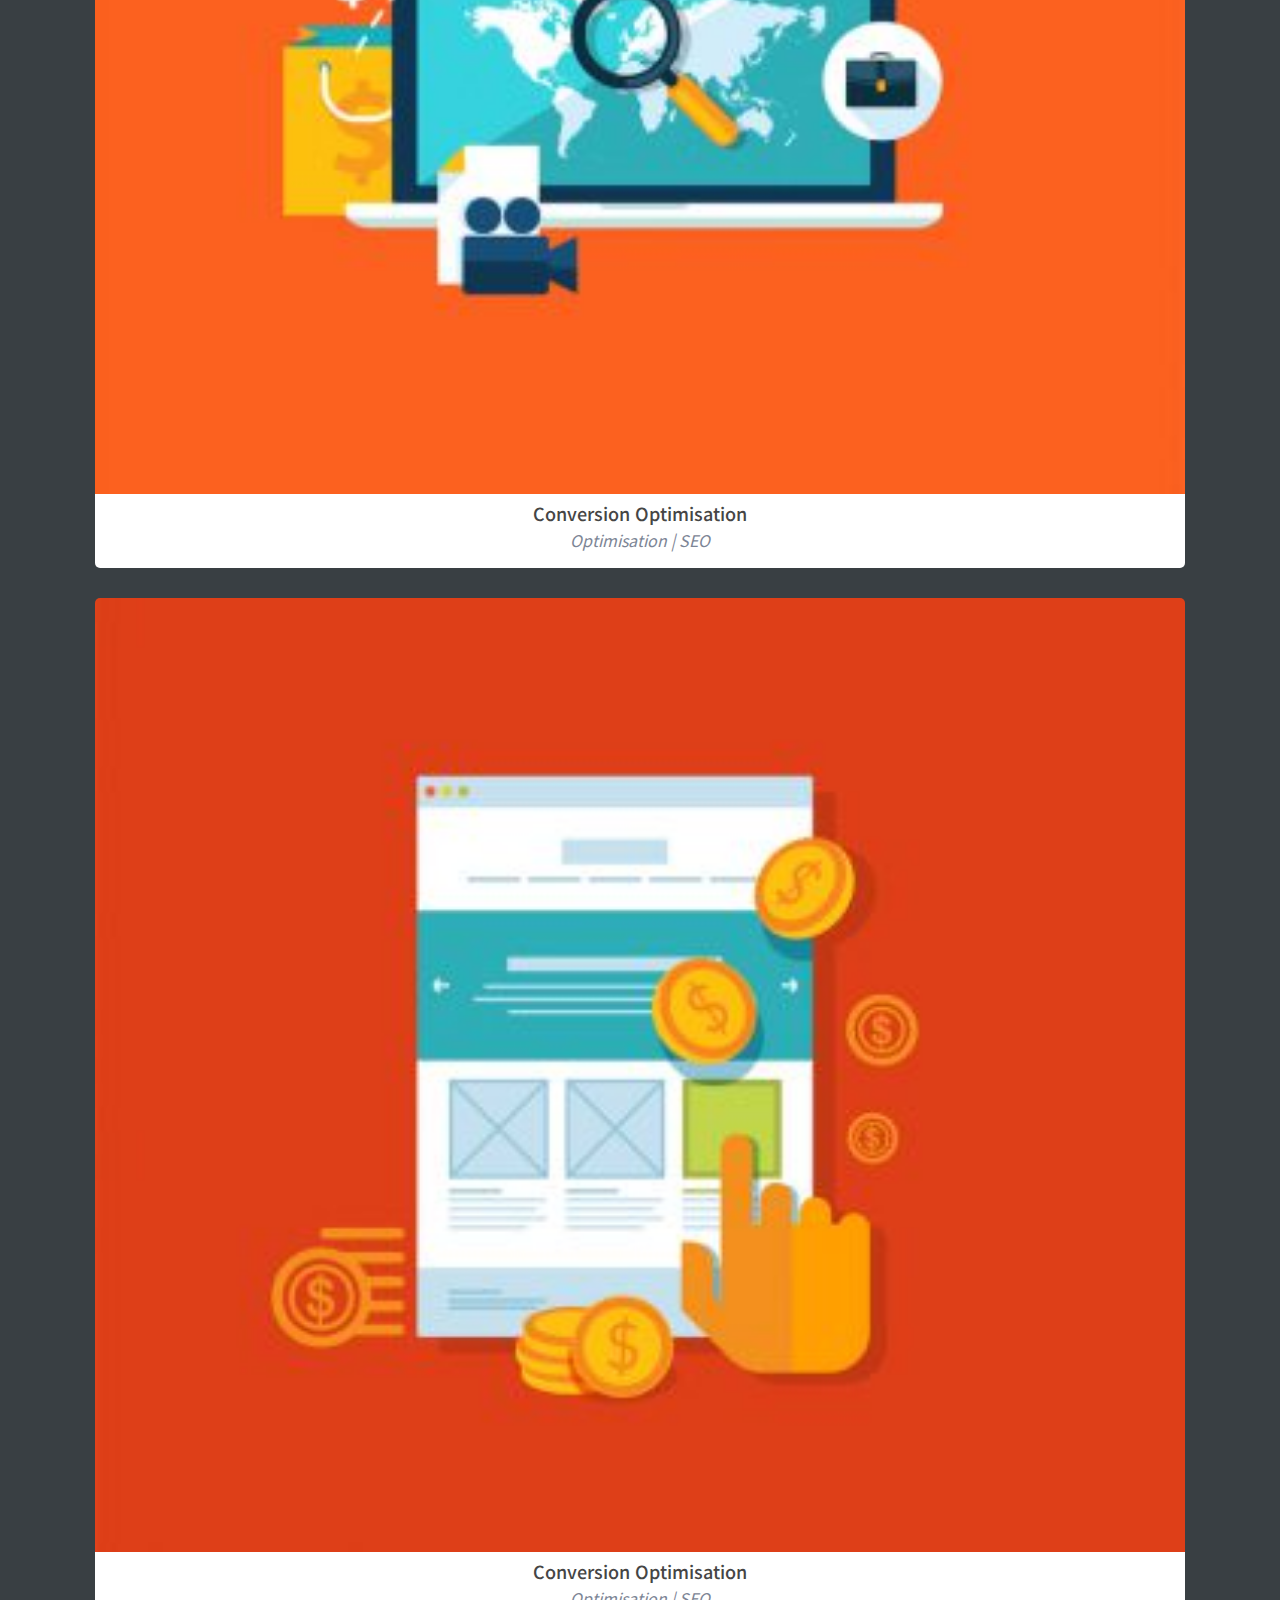
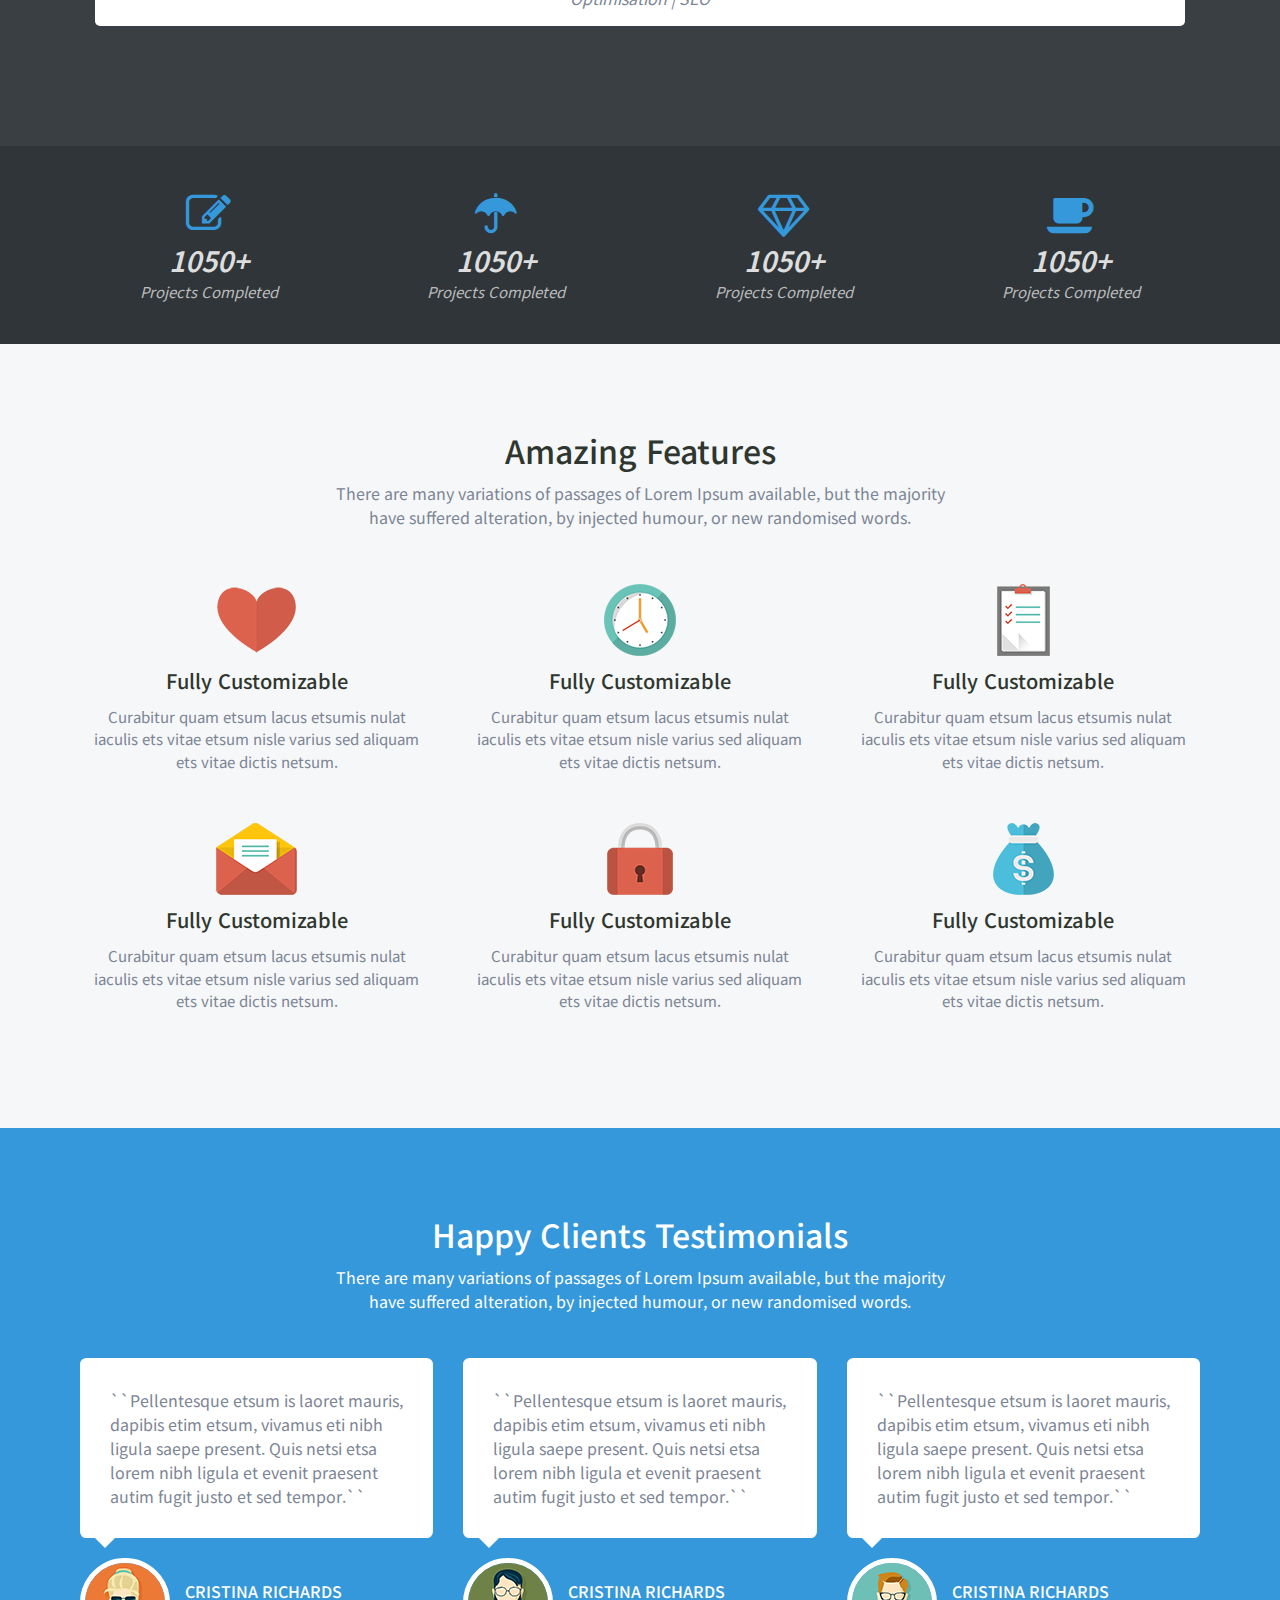
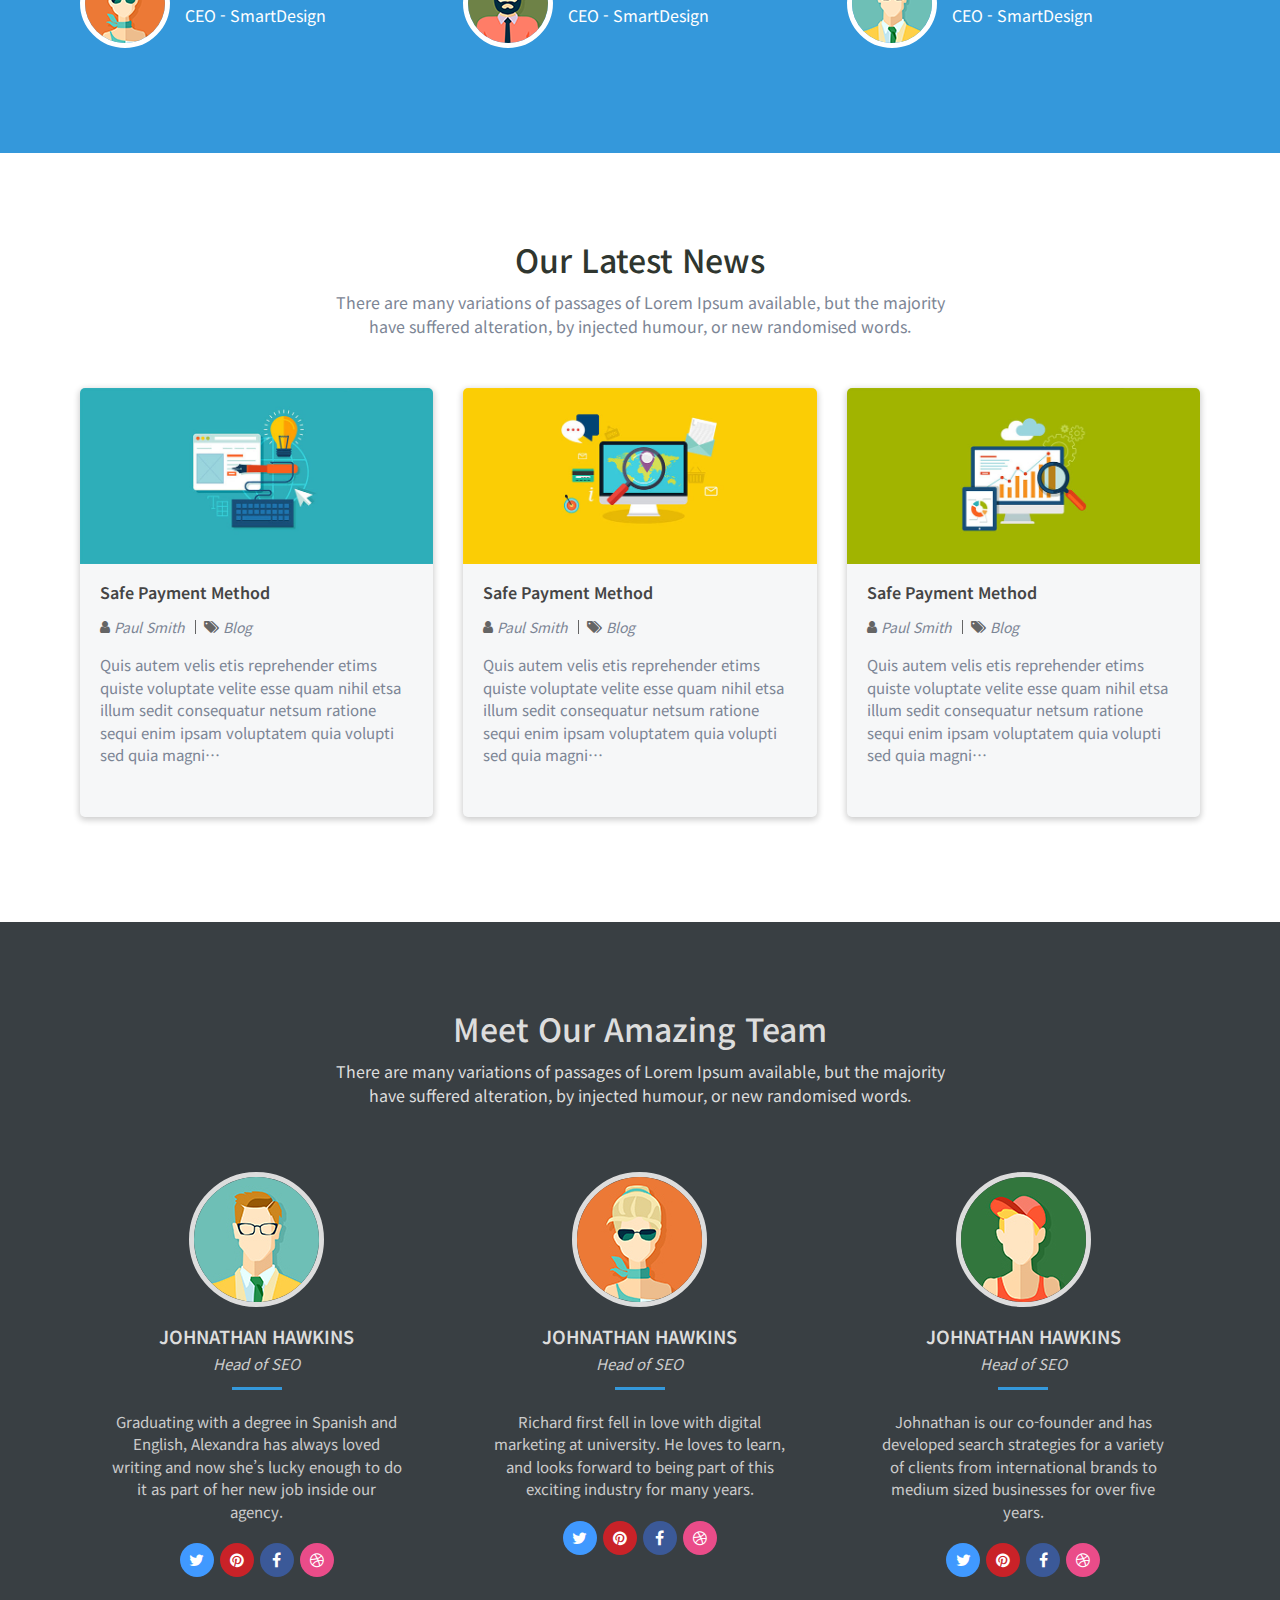
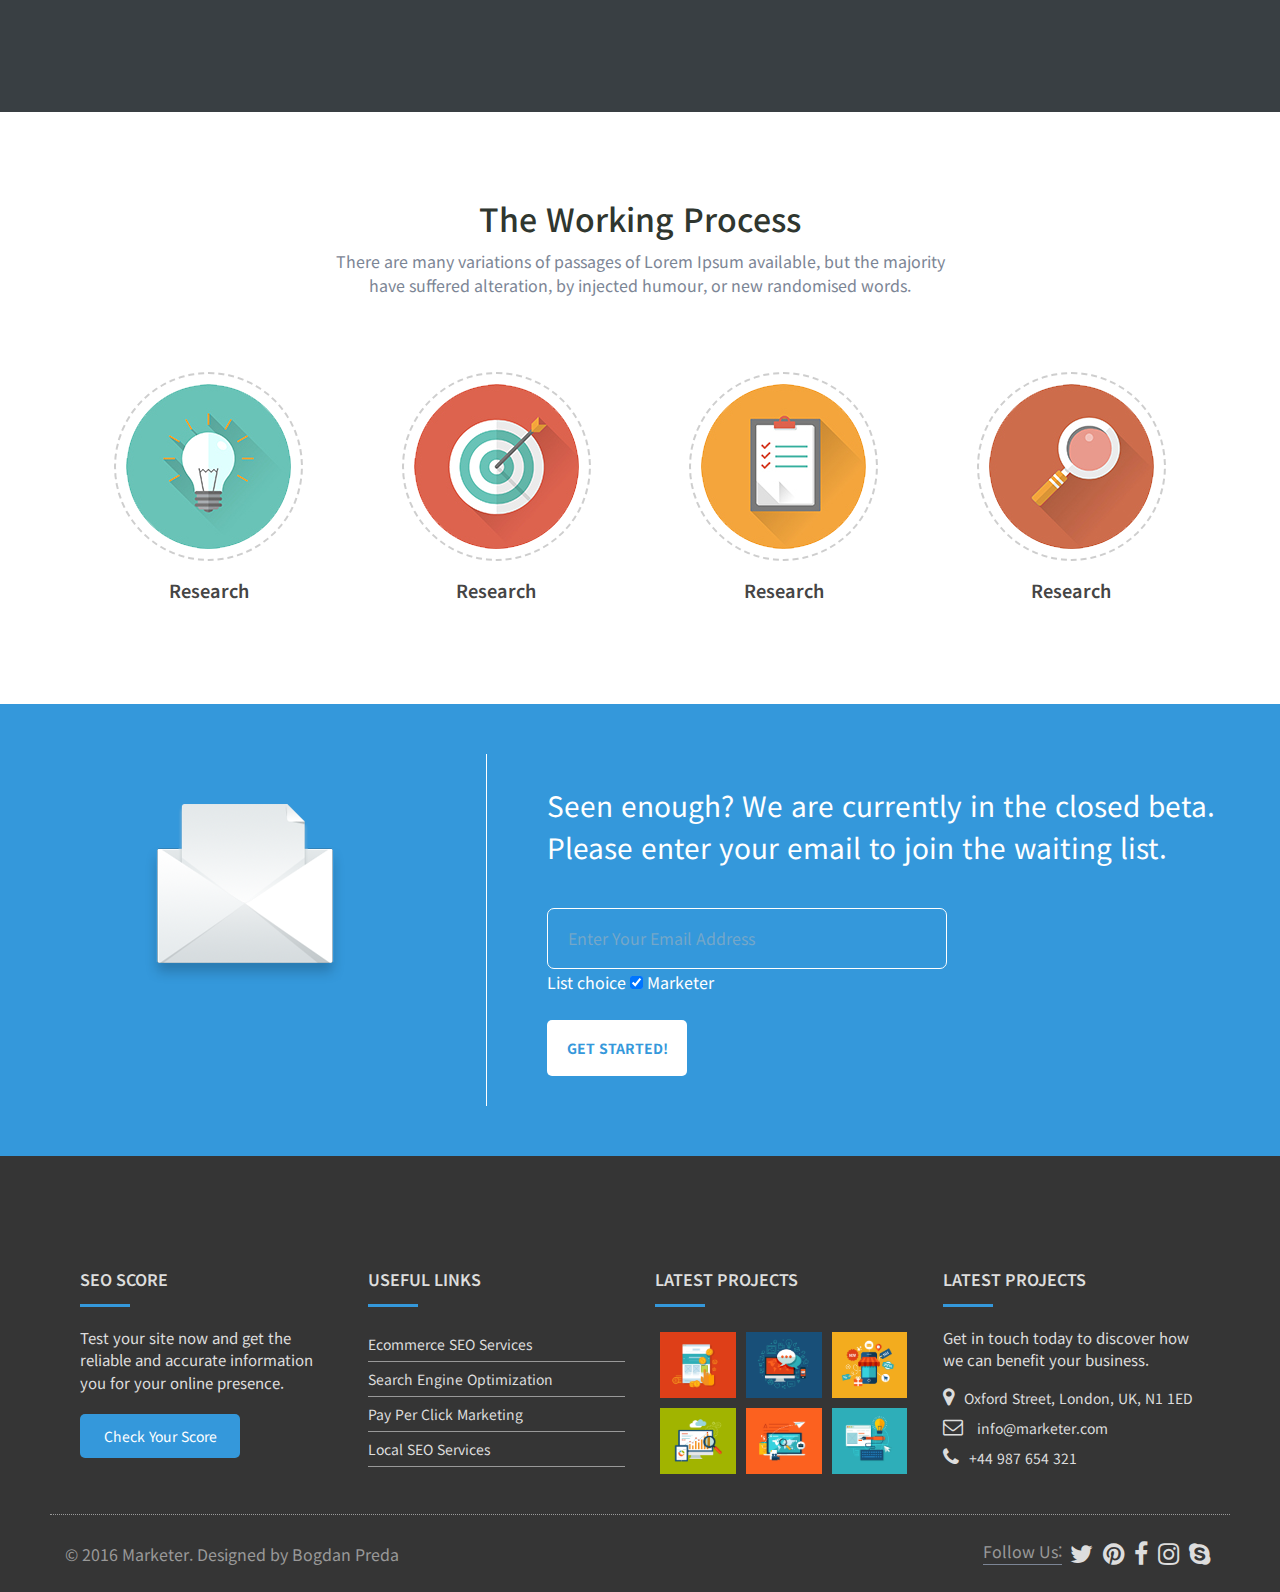
==== commit 76e00f6d: "마크업 수정" ====
--- a/main.html
+++ b/main.html
@@ -6,20 +6,17 @@
           content="width=device-width, user-scalable=no, initial-scale=1.0, maximum-scale=1.0, minimum-scale=1.0">
     <meta http-equiv="X-UA-Compatible" content="ie=edge">
     <title>Marketer</title>
-
     <!--  font noto sans  -->
     <link href="https://fonts.googleapis.com/css2?family=Noto+Sans+KR:wght@400;500;700&display=swap" rel="stylesheet">
-
     <!--  font awesome cdn  -->
     <link rel="stylesheet" href="https://stackpath.bootstrapcdn.com/font-awesome/4.7.0/css/font-awesome.min.css">
-
-    <!--  google material icons  -->
-    <link href="https://fonts.googleapis.com/icon?family=Material+Icons"
-          rel="stylesheet">
+    <!--  slick  -->
     <link rel="stylesheet" type="text/css" href="https://cdn.jsdelivr.net/npm/slick-carousel@1.8.1/slick/slick.css"/>
 
     <link rel="stylesheet" href="style/style.css">
+
     <script src="js/lib/jquery.js"></script>
+
     <script type="text/javascript" src="https://cdn.jsdelivr.net/npm/slick-carousel@1.8.1/slick/slick.min.js"></script>
 </head>
 <body>
@@ -140,162 +137,68 @@
             </div>
         </div>
     </header>
-    <section class="section main-intro">
-        <div class="slide">
-            <div class="intro-item img1">
-                <div class="container">
-                    <div class="intro-desc">
-                        <h1>Social Media Promotion</h1>
-                        <p class="normal">
-                            Lorem ipsum dolor sit amet, consectetur adipisicing elit. Animi aspernatur atque beatae
-                            error esse ex fugiat libero quisquam tempora. At eos facere harum, impedit in iure
-                            praesentium sit veniam voluptas!
-                        </p>
-                        <div class="intro-btn">READ MORE</div>
-                    </div>
-                    <img src="images/rs1.png" alt="">
-                </div>
-            </div>
-            <div class="intro-item img2">
-                <div class="container">
-                    <div class="intro-desc">
-                        <h1>Social Media Promotion</h1>
-                        <p class="normal">
-                            Lorem ipsum dolor sit amet, consectetur adipisicing elit. Animi aspernatur atque beatae
-                            error esse ex fugiat libero quisquam tempora. At eos facere harum, impedit in iure
-                            praesentium sit veniam voluptas!
-                        </p>
-                        <div class="intro-btn">READ MORE</div>
-                    </div>
-                    <img src="images/rs2.png" alt="">
-                </div>
-            </div>
-            <div class="intro-item img3">
-                <div class="container">
-                    <div class="intro-desc">
-                        <h1>Social Media Promotion</h1>
-                        <p class="normal">
-                            Lorem ipsum dolor sit amet, consectetur adipisicing elit. Animi aspernatur atque beatae
-                            error esse ex fugiat libero quisquam tempora. At eos facere harum, impedit in iure
-                            praesentium sit veniam voluptas!
-                        </p>
-                        <div class="intro-btn">READ MORE</div>
-                    </div>
-                    <img src="images/rs5.png" alt="">
-                </div>
-            </div>
-        </div>
-    </section>
-    <section class="section main-sponsors">
-        <div class="container">
-            <div class="sponsor-logo">
-                <a href="#!">
-                    <img src="images/client-1.png" alt="">
-                </a>
-                <a href="#!">
-                    <img src="images/client-2.png" alt="">
-                </a>
-                <a href="#!">
-                    <img src="images/client-3.png" alt="">
-                </a>
-                <a href="#!">
-                    <img src="images/client-4.png" alt="">
-                </a>
-                <a href="#!">
-                    <img src="images/client-5.png" alt="">
-                </a>
-            </div>
-        </div>
-    </section>
-    <section class="section main-services">
-        <div class="container">
-            <div class="services-title">
-                <h1>Amazing Features</h1>
-                <p class="normal">
-                    There are many variations of passages of Lorem Ipsum available, <br>but the majority
-                    have suffered alteration, by injected humour, or new randomised words.
-                </p>
-            </div>
-            <ul>
-                <li>
-                    <div class="services-item">
-                        <a href="#!">
-                            <img src="images/services1.jpg" alt="">
-                        </a>
-                        <h2>Fully Customizable</h2>
-                        <p class="normal">
-                            Curabitur quam etsum lacus etsumis nulat iaculis ets vitae etsum nisle varius sed aliquam ets
-                            vitae dictis netsum.
-                        </p>
-                    </div>
-                </li>
-                <li>
-                    <div class="services-item">
-                        <a href="#!">
-                            <img src="images/services2.jpg" alt="">
-                        </a>
-                        <h2>Responsive Design</h2>
-                        <p class="normal">
-                            Curabitur quam etsum lacus etsumis nulat iaculis ets vitae etsum nisle varius sed aliquam ets
-                            vitae dictis netsum.
-                        </p>
-                    </div>
-                </li>
-                <li>
-                    <div class="services-item">
-                        <a href="#!">
-                            <img src="images/services3.jpg" alt="">
-                        </a>
-                        <h2>SEO Ready Code</h2>
-                        <p class="normal">
-                            Curabitur quam etsum lacus etsumis nulat iaculis ets vitae etsum nisle varius sed aliquam ets
-                            vitae dictis netsum.
-                        </p>
-                    </div>
-                </li>
-            </ul>
-        </div>
-    </section>
-    <section class="section main-video">
-        <div class="container">
-            <iframe class="video" src="https://player.vimeo.com/video/84573063?title=0&byline=0&portrait=0"
-                    width="600px" height="480px" frameborder="0"></iframe>
-            <div class="panel">
-                <div class="panel-item">
-                    <div class="que">
-                        <i class="fa fa-rocket"></i>
-                        <p>Should I optimize my domain name to include keywords?</p>
-                    </div>
-                    <div class="answer">
-                        <p class="normal">Lorem ipsum dolor sit amet, consectetursit amet, consectetursit amet, consectetursit amet,
-                            consectetursit amet, consectetursit amet, consectetur adipisicing elit. Aut, cumque?</p>
-                    </div>
-                </div>
-                <div class="panel-item">
-                    <div class="que">
-                        <i class="fa fa-trophy"></i>
-                        <p>Should I optimize my domain name to include keywords?</p>
-                    </div>
-                    <div class="answer">
-                        <p class="normal">Lorem ipsum dolor sit amet, consectetur adipisicing elit. Aut, cumque?</p>
-                    </div>
-                </div>
-                <div class="panel-item">
-                    <div class="que">
-                        <i class="fa fa-gift"></i>
-                        <p>Should I optimize my domain name to include keywords?</p>
-                    </div>
-                    <div class="answer">
-                        <p class="normal">Lorem ipsum dolor sit amet, consectetur adipisicing elit. Aut, cumque?</p>
-                    </div>
-                </div>
-            </div>
-        </div>
-    </section>
-    <section class="section main-project">
-        <div class="container">
-            <div class="project-title">
-                <h1>Latest Projects</h1>
+
+    <section class="section visual">
+        <div class="item background1">
+            <div class="container">
+                <div class="description">
+                    <h1>Social Media Promotion</h1>
+                    <p>
+                        Lorem ipsum dolor sit amet, consectetur adipisicing elit. Animi aspernatur atque beatae
+                        error esse ex fugiat libero quisquam tempora. At eos facere harum, impedit in iure
+                        praesentium sit veniam voluptas!
+                    </p>
+                    <div class="btn">READ MORE</div>
+                </div>
+                <img src="images/rs1.png" alt="">
+            </div>
+        </div>
+        <div class="item background2">
+            <div class="container">
+                <div class="description">
+                    <h1>Social Media Promotion</h1>
+                    <p>
+                        Lorem ipsum dolor sit amet, consectetur adipisicing elit. Animi aspernatur atque beatae
+                        error esse ex fugiat libero quisquam tempora. At eos facere harum, impedit in iure
+                        praesentium sit veniam voluptas!
+                    </p>
+                    <div class="btn">READ MORE</div>
+                </div>
+                <img src="images/rs2.png" alt="">
+            </div>
+        </div>
+        <div class="item background3">
+            <div class="container">
+                <div class="description">
+                    <h1>Social Media Promotion</h1>
+                    <p>
+                        Lorem ipsum dolor sit amet, consectetur adipisicing elit. Animi aspernatur atque beatae
+                        error esse ex fugiat libero quisquam tempora. At eos facere harum, impedit in iure
+                        praesentium sit veniam voluptas!
+                    </p>
+                    <div class="btn">READ MORE</div>
+                </div>
+                <img src="images/rs5.png" alt="">
+            </div>
+        </div>
+    </section>
+
+    <section class="section sponsors">
+        <div class="container">
+            <div class="logo">
+                <a href="#!"><img src="images/client-1.png" alt=""></a>
+                <a href="#!"><img src="images/client-2.png" alt=""></a>
+                <a href="#!"><img src="images/client-3.png" alt=""></a>
+                <a href="#!"><img src="images/client-4.png" alt=""></a>
+                <a href="#!"><img src="images/client-5.png" alt=""></a>
+            </div>
+        </div>
+    </section>
+
+    <section class="section features">
+        <div class="container">
+            <div class="title">
+                <h2>Amazing Features</h2>
                 <p class="normal">
                     There are many variations of passages of Lorem Ipsum available, but the majority<br>
                     have suffered alteration, by injected humour, or new randomised words.
@@ -303,154 +206,277 @@
             </div>
             <ul>
                 <li>
-                    <div class="project-item">
-                        <div class="thumb">
-                            <img src="images/portfolio9-360x315.jpg" alt="">
-                            <div class="screen">
-                                <i class="fa fa-link"></i>
-                            </div>
-                        </div>
-                        <div class="desc">
-                            <a href="#!">
-                                <h2>Conversion Optimisation</h2>
-                            </a>
-                            <p>Optimisation | SEO</p>
-                        </div>
-                    </div>
-                </li>
-                <li>
-                    <div class="project-item">
-                        <div class="thumb">
-                            <img src="images/portfolio8-360x315.jpg" alt="">
-                            <div class="screen">
-                                <i class="fa fa-link"></i>
-                            </div>
-                        </div>
-                        <div class="desc">
-                            <a href="#!">
-                                <h2>Conversion Optimisation</h2>
-                            </a>
-                            <p>Optimisation | SEO</p>
-                        </div>
-                    </div>
-                </li>
-                <li>
-                    <div class="project-item">
-                        <div class="thumb">
-                            <img src="images/portfolio7-360x315.jpg" alt="">
-                            <div class="screen">
-                                <i class="fa fa-link"></i>
-                            </div>
-                        </div>
-                        <div class="desc">
-                            <a href="#!">
-                                <h2>Conversion Optimisation</h2>
-                            </a>
-                            <p>Optimisation | SEO</p>
-                        </div>
+                    <div class="item">
+                        <img src="images/services1.jpg" alt="">
+                        <h3>Fully Customizable</h3>
+                        <p class="normal">
+                            Curabitur quam etsum lacus etsumis nulat iaculis ets vitae etsum nisle varius sed aliquam ets vitae dictis netsum.
+                        </p>
+                    </div>
+                </li>
+                <li>
+                    <div class="item">
+                        <img src="images/services2.jpg" alt="">
+                        <h3>Responsive Design</h3>
+                        <p class="normal">
+                            Curabitur quam etsum lacus etsumis nulat iaculis ets vitae etsum nisle varius sed aliquam ets vitae dictis netsum.
+                        </p>
+                    </div>
+                </li>
+                <li>
+                    <div class="item">
+                        <img src="images/services3.jpg" alt="">
+                        <h3>SEO Ready Code</h3>
+                        <p class="normal">
+                            Curabitur quam etsum lacus etsumis nulat iaculis ets vitae etsum nisle varius sed aliquam ets vitae dictis netsum.
+                        </p>
                     </div>
                 </li>
             </ul>
         </div>
     </section>
-    <section class="section main-facts">
+
+    <section class="section video">
+        <div class="container">
+            <iframe class="video" src="https://player.vimeo.com/video/84573063?title=0&byline=0&portrait=0"
+                    width="600px" height="480px" frameborder="0"></iframe>
+            <div class="panel">
+                <div class="item">
+                    <div class="que">
+                        <i class="fa fa-rocket"></i>
+                        What's the difference between organic vs. paid results?
+                    </div>
+                    <div class="answer">
+                        <p class="normal">
+                            Lorem ipsum dolor sit amet, consectetursit amet, consectetursit amet, consectetursit amet,
+                            consectetursit amet, consectetursit amet, consectetur adipisicing elit. Aut, cumque?
+                        </p>
+                    </div>
+                </div>
+                <div class="item">
+                    <div class="que">
+                        <i class="fa fa-trophy"></i>
+                        Should I optimize my domain name to include keywords?
+                    </div>
+                    <div class="answer">
+                        <p class="normal">
+                            Lorem ipsum dolor sit amet, consectetursit amet, consectetursit amet, consectetursit amet,
+                            consectetursit amet, consectetursit amet, consectetur adipisicing elit. Aut, cumque?
+                        </p>
+                    </div>
+                </div>
+                <div class="item">
+                    <div class="que">
+                        <i class="fa fa-gift"></i>
+                        What is the difference between indexed and crawling?
+                    </div>
+                    <div class="answer">
+                        <p class="normal">
+                            Lorem ipsum dolor sit amet, consectetursit amet, consectetursit amet, consectetursit amet,
+                            consectetursit amet, consectetursit amet, consectetur adipisicing elit. Aut, cumque?
+                        </p>
+                    </div>
+                </div>
+            </div>
+        </div>
+    </section>
+
+    <section class="section project">
+        <div class="container">
+            <div class="title">
+                <h2>Latest Projects</h2>
+                <p class="normal">
+                    There are many variations of passages of Lorem Ipsum available, but the majority<br>
+                    have suffered alteration, by injected humour, or new randomised words.
+                </p>
+            </div>
+            <div class="slider">
+                <div class="item">
+                    <div class="thumb">
+                        <img src="images/portfolio9-360x315.jpg" alt="">
+                        <div class="screen">
+                            <i class="fa fa-link"></i>
+                        </div>
+                    </div>
+                    <div class="description">
+                        <a href="#!">
+                            <h3>Conversion Optimisation</h3>
+                        </a>
+                        <p>Optimisation | SEO</p>
+                    </div>
+                </div>
+                <div class="item">
+                    <div class="thumb">
+                        <img src="images/portfolio8-360x315.jpg" alt="">
+                        <div class="screen">
+                            <i class="fa fa-link"></i>
+                        </div>
+                    </div>
+                    <div class="description">
+                        <a href="#!">
+                            <h3>Conversion Optimisation</h3>
+                        </a>
+                        <p>Optimisation | SEO</p>
+                    </div>
+                </div>
+                <div class="item">
+                    <div class="thumb">
+                        <img src="images/portfolio7-360x315.jpg" alt="">
+                        <div class="screen">
+                            <i class="fa fa-link"></i>
+                        </div>
+                    </div>
+                    <div class="description">
+                        <a href="#!">
+                            <h3>Conversion Optimisation</h3>
+                        </a>
+                        <p>Optimisation | SEO</p>
+                    </div>
+                </div>
+                <div class="item">
+                    <div class="thumb">
+                        <img src="images/portfolio6-1-360x315.jpg" alt="">
+                        <div class="screen">
+                            <i class="fa fa-link"></i>
+                        </div>
+                    </div>
+                    <div class="description">
+                        <a href="#!">
+                            <h3>Conversion Optimisation</h3>
+                        </a>
+                        <p>Optimisation | SEO</p>
+                    </div>
+                </div>
+                <div class="item">
+                    <div class="thumb">
+                        <img src="images/portfolio5-1-360x315.jpg" alt="">
+                        <div class="screen">
+                            <i class="fa fa-link"></i>
+                        </div>
+                    </div>
+                    <div class="description">
+                        <a href="#!">
+                            <h3>Conversion Optimisation</h3>
+                        </a>
+                        <p>Optimisation | SEO</p>
+                    </div>
+                </div>
+                <div class="item">
+                    <div class="thumb">
+                        <img src="images/portfolio1-1-360x315.jpg" alt="">
+                        <div class="screen">
+                            <i class="fa fa-link"></i>
+                        </div>
+                    </div>
+                    <div class="description">
+                        <a href="#!">
+                            <h3>Conversion Optimisation</h3>
+                        </a>
+                        <p>Optimisation | SEO</p>
+                    </div>
+                </div>
+            </div>
+        </div>
+    </section>
+
+    <section class="section facts">
         <div class="container">
             <ul>
                 <li>
-                    <div class="facts-item">
+                    <div class="item">
                         <i class="fa fa-pencil-square-o"></i>
-                        <p class="strong">1050+</p>
+                        <p class="bold">1050+</p>
                         <p>Projects Completed</p>
-
-                    </div>
-                </li>
-                <li>
-                    <div class="facts-item">
+                    </div>
+                </li>
+                <li>
+                    <div class="item">
                         <i class="fa fa-umbrella"></i>
-                        <p class="strong">1050+</p>
+                        <p class="bold">1050+</p>
                         <p>Projects Completed</p>
                     </div>
                 </li>
                 <li>
-                    <div class="facts-item">
+                    <div class="item">
                         <i class="fa fa-diamond"></i>
-                        <p class="strong">1050+</p>
+                        <p class="bold">1050+</p>
                         <p>Projects Completed</p>
                     </div>
                 </li>
                 <li>
-                    <div class="facts-item">
+                    <div class="item">
                         <i class="fa fa-coffee"></i>
-                        <p class="strong">1050+</p>
+                        <p class="bold">1050+</p>
                         <p>Projects Completed</p>
                     </div>
                 </li>
             </ul>
         </div>
     </section>
-    <section class="section main-features">
-        <div class="container">
-            <div class="features-title">
-                <h1>Amazing Features</h1>
+
+    <section class="section amazing-features">
+        <div class="container">
+            <div class="title">
+                <h2>Amazing Features</h2>
                 <p class="normal">There are many variations of passages of Lorem Ipsum available, but the majority<br>
                     have suffered alteration, by injected humour, or new randomised words.</p>
             </div>
             <ul>
                 <li>
-                    <div class="features-item">
+                    <div class="item">
                         <img src="images/icon1.png" alt="">
-                        <h2>Fully Customizable</h2>
-                        <p class="normal">
+                        <h3>Fully Customizable</h3>
+                        <p>
                             Curabitur quam etsum lacus etsumis nulat iaculis ets vitae etsum nisle varius sed aliquam ets
                             vitae dictis netsum.
                         </p>
                     </div>
                 </li>
                 <li>
-                    <div class="features-item">
+                    <div class="item">
                         <img src="images/icon2.png" alt="">
-                        <h2>Fully Customizable</h2>
-                        <p class="normal">
+                        <h3>Fully Customizable</h3>
+                        <p>
                             Curabitur quam etsum lacus etsumis nulat iaculis ets vitae etsum nisle varius sed aliquam ets
                             vitae dictis netsum.
                         </p>
                     </div>
                 </li>
                 <li>
-                    <div class="features-item">
+                    <div class="item">
                         <img src="images/icon3.png" alt="">
-                        <h2>Fully Customizable</h2>
-                        <p class="normal">
+                        <h3>Fully Customizable</h3>
+                        <p>
                             Curabitur quam etsum lacus etsumis nulat iaculis ets vitae etsum nisle varius sed aliquam ets
                             vitae dictis netsum.
                         </p>
                     </div>
                 </li>
                 <li>
-                    <div class="features-item">
+                    <div class="item">
                         <img src="images/icon4.png" alt="">
-                        <h2>Fully Customizable</h2>
-                        <p class="normal">
+                        <h3>Fully Customizable</h3>
+                        <p>
                             Curabitur quam etsum lacus etsumis nulat iaculis ets vitae etsum nisle varius sed aliquam ets
                             vitae dictis netsum.
                         </p>
                     </div>
                 </li>
                 <li>
-                    <div class="features-item">
+                    <div class="item">
                         <img src="images/icon5.png" alt="">
-                        <h2>Fully Customizable</h2>
-                        <p class="normal">
+                        <h3>Fully Customizable</h3>
+                        <p>
                             Curabitur quam etsum lacus etsumis nulat iaculis ets vitae etsum nisle varius sed aliquam ets
                             vitae dictis netsum.
                         </p>
                     </div>
                 </li>
                 <li>
-                    <div class="features-item">
+                    <div class="item">
                         <img src="images/icon8.png" alt="">
-                        <h2>Fully Customizable</h2>
-                        <p class="normal">
+                        <h3>Fully Customizable</h3>
+                        <p>
                             Curabitur quam etsum lacus etsumis nulat iaculis ets vitae etsum nisle varius sed aliquam ets
                             vitae dictis netsum.
                         </p>
@@ -459,16 +485,19 @@
             </ul>
         </div>
     </section>
-    <section class="section main-clients">
-        <div class="container">
-            <div class="clients-title">
-                <h1>Happy Clients Testimonials</h1>
-                <p class="normal">There are many variations of passages of Lorem Ipsum available, but the majority<br>
-                    have suffered alteration, by injected humour, or new randomised words.</p>
+
+    <section class="section clients">
+        <div class="container">
+            <div class="title">
+                <h2>Happy Clients Testimonials</h2>
+                <p>
+                    There are many variations of passages of Lorem Ipsum available, but the majority<br>
+                    have suffered alteration, by injected humour, or new randomised words.
+                </p>
             </div>
             <ul>
                 <li>
-                    <div class="clients-item">
+                    <div class="item">
                         <div class="text-box speech-bubble">
                             <p class="normal">
                                 ``Pellentesque etsum is laoret mauris, dapibis etim etsum, vivamus eti nibh ligula saepe
@@ -476,17 +505,17 @@
                                 tempor.``
                             </p>
                         </div>
-                        <div class="client-profile">
+                        <div class="user">
                             <img src="images/testimonial_1.png" alt="">
                             <p>
-                                <strong>CRISTINA RICHARDS</strong><br>
+                                <em>CRISTINA RICHARDS</em><br>
                                 CEO - SmartDesign
                             </p>
                         </div>
                     </div>
                 </li>
                 <li>
-                    <div class="clients-item">
+                    <div class="item">
                         <div class="text-box speech-bubble">
                             <p class="normal">
                                 ``Pellentesque etsum is laoret mauris, dapibis etim etsum, vivamus eti nibh ligula saepe
@@ -494,17 +523,17 @@
                                 tempor.``
                             </p>
                         </div>
-                        <div class="client-profile">
+                        <div class="user">
                             <img src="images/testimonial_2.png" alt="">
                             <p>
-                                <strong>CRISTINA RICHARDS</strong><br>
+                                <em>CRISTINA RICHARDS</em><br>
                                 CEO - SmartDesign
                             </p>
                         </div>
                     </div>
                 </li>
                 <li>
-                    <div class="clients-item">
+                    <div class="item">
                         <div class="text-box speech-bubble">
                             <p class="normal">
                                 ``Pellentesque etsum is laoret mauris, dapibis etim etsum, vivamus eti nibh ligula saepe
@@ -512,10 +541,10 @@
                                 tempor.``
                             </p>
                         </div>
-                        <div class="client-profile">
+                        <div class="user">
                             <img src="images/testimonial_3.png" alt="">
                             <p>
-                                <strong>CRISTINA RICHARDS</strong><br>
+                                <em>CRISTINA RICHARDS</em><br>
                                 CEO - SmartDesign
                             </p>
                         </div>
@@ -524,10 +553,11 @@
             </ul>
         </div>
     </section>
-    <section class="section main-news">
-        <div class="container">
-            <div class="news-title">
-                <h1>Our Latest News</h1>
+
+    <section class="section news">
+        <div class="container">
+            <div class="title">
+                <h2>Our Latest News</h2>
                 <p class="normal">
                     There are many variations of passages of Lorem Ipsum available, but the majority<br>
                     have suffered alteration, by injected humour, or new randomised words.
@@ -535,29 +565,24 @@
             </div>
             <ul>
                 <li>
-                    <div class="news-item">
-                        <a href="#!" class="news-link">
+                    <div class="item">
+                        <a href="#!">
                             <img src="images/blog1.jpg" alt="">
                             <div class="screen">
                                 <i class="fa fa-link"></i>
                             </div>
                         </a>
-                        <div class="news-desc">
+                        <div class="description">
                             <a href="#!">
-                                <h2>Safe Payment Method</h2>
-                            </a>
-                            <div class="news-icon">
-                                <div class="user">
-                                    <i class="fa fa-user"></i>
-                                    <a href="#!">Paul Smith</a>
-                                </div>
-                                <div class="bar"></div>
-                                <div class="blog">
-                                    <i class="fa fa-tags"></i>
-                                    <a href="#!">Blog</a>
-                                </div>
-                            </div>
-                            <p class="normal">
+                                <h3>Safe Payment Method</h3>
+                            </a>
+                            <div class="tags">
+                                <i class="fa fa-user"></i>
+                                <a href="#!">Paul Smith</a>
+                                <i class="fa fa-tags"></i>
+                                <a href="#!">Blog</a>
+                            </div>
+                            <p>
                                 Quis autem velis etis reprehender etims quiste voluptate velite esse quam nihil etsa illum
                                 sedit consequatur netsum ratione sequi enim ipsam voluptatem quia volupti sed quia magni…
                             </p>
@@ -565,29 +590,24 @@
                     </div>
                 </li>
                 <li>
-                    <div class="news-item">
-                        <a href="#!" class="news-link">
+                    <div class="item">
+                        <a href="#!">
                             <img src="images/blog2.jpg" alt="">
                             <div class="screen">
                                 <i class="fa fa-link"></i>
                             </div>
                         </a>
-                        <div class="news-desc">
+                        <div class="description">
                             <a href="#!">
-                                <h2>Safe Payment Method</h2>
-                            </a>
-                            <div class="news-icon">
-                                <div class="user">
-                                    <i class="fa fa-user"></i>
-                                    <a href="#!">Paul Smith</a>
-                                </div>
-                                <div class="bar"></div>
-                                <div class="blog">
-                                    <i class="fa fa-tags"></i>
-                                    <a href="#!">Blog</a>
-                                </div>
-                            </div>
-                            <p class="normal">
+                                <h3>Safe Payment Method</h3>
+                            </a>
+                            <div class="tags">
+                                <i class="fa fa-user"></i>
+                                <a href="#!">Paul Smith</a>
+                                <i class="fa fa-tags"></i>
+                                <a href="#!">Blog</a>
+                            </div>
+                            <p>
                                 Quis autem velis etis reprehender etims quiste voluptate velite esse quam nihil etsa illum
                                 sedit consequatur netsum ratione sequi enim ipsam voluptatem quia volupti sed quia magni…
                             </p>
@@ -595,29 +615,24 @@
                     </div>
                 </li>
                 <li>
-                    <div class="news-item">
-                        <a href="#!" class="news-link">
+                    <div class="item">
+                        <a href="#!">
                             <img src="images/blog3.jpg" alt="">
                             <div class="screen">
                                 <i class="fa fa-link"></i>
                             </div>
                         </a>
-                        <div class="news-desc">
+                        <div class="description">
                             <a href="#!">
-                                <h2>Safe Payment Method</h2>
-                            </a>
-                            <div class="news-icon">
-                                <div class="user">
-                                    <i class="fa fa-user"></i>
-                                    <a href="#!">Paul Smith</a>
-                                </div>
-                                <div class="bar"></div>
-                                <div class="blog">
-                                    <i class="fa fa-tags"></i>
-                                    <a href="#!">Blog</a>
-                                </div>
-                            </div>
-                            <p class="normal">
+                                <h3>Safe Payment Method</h3>
+                            </a>
+                            <div class="tags">
+                                <i class="fa fa-user"></i>
+                                <a href="#!">Paul Smith</a>
+                                <i class="fa fa-tags"></i>
+                                <a href="#!">Blog</a>
+                            </div>
+                            <p>
                                 Quis autem velis etis reprehender etims quiste voluptate velite esse quam nihil etsa illum
                                 sedit consequatur netsum ratione sequi enim ipsam voluptatem quia volupti sed quia magni…
                             </p>
@@ -627,10 +642,11 @@
             </ul>
         </div>
     </section>
-    <section class="section main-team">
-        <div class="container">
-            <div class="team-title">
-                <h1>Meet Our Amazing Team</h1>
+
+    <section class="section team">
+        <div class="container">
+            <div class="title">
+                <h2>Meet Our Amazing Team</h2>
                 <p class="normal">
                     There are many variations of passages of Lorem Ipsum available, but the majority<br>
                     have suffered alteration, by injected humour, or new randomised words.
@@ -638,16 +654,14 @@
             </div>
             <ul>
                 <li>
-                    <div class="team-item">
+                    <div class="item">
                         <img src="images/team1.jpg" alt="">
                         <div class="name">
-                            <h2>JOHNATHAN HAWKINS</h2>
-                            <p>Head of SEO</p>
-                            <div class="bar"></div>
-                        </div>
-                        <p class="normal">
-                            Johnathan is our co-founder and has developed search strategies for a variety of clients from
-                            international brands to medium sized businesses for over five years.
+                            <h3>JOHNATHAN HAWKINS</h3>
+                            <em>Head of SEO</em>
+                        </div>
+                        <p>
+                            Graduating with a degree in Spanish and English, Alexandra has always loved writing and now she’s lucky enough to do it as part of her new job inside our agency.
                         </p>
                         <div class="sns-icon">
                             <a href="#!" class="icon twitter">
@@ -666,16 +680,14 @@
                     </div>
                 </li>
                 <li>
-                    <div class="team-item">
-                        <img src="images/team4.jpg" alt="">
+                    <div class="item">
+                        <img src="images/team3.jpg" alt="">
                         <div class="name">
-                            <h2>JOHNATHAN HAWKINS</h2>
-                            <p>Head of SEO</p>
-                            <div class="bar"></div>
-                        </div>
-                        <p class="normal">
-                            Johnathan is our co-founder and has developed search strategies for a variety of clients from
-                            international brands to medium sized businesses for over five years.
+                            <h3>JOHNATHAN HAWKINS</h3>
+                            <em>Head of SEO</em>
+                        </div>
+                        <p>
+                            Richard first fell in love with digital marketing at university. He loves to learn, and looks forward to being part of this exciting industry for many years.
                         </p>
                         <div class="sns-icon">
                             <a href="#!" class="icon twitter">
@@ -694,14 +706,13 @@
                     </div>
                 </li>
                 <li>
-                    <div class="team-item">
-                        <img src="images/team3.jpg" alt="">
+                    <div class="item">
+                        <img src="images/team4.jpg" alt="">
                         <div class="name">
-                            <h2>JOHNATHAN HAWKINS</h2>
-                            <p>Head of SEO</p>
-                            <div class="bar"></div>
-                        </div>
-                        <p class="normal">
+                            <h3>JOHNATHAN HAWKINS</h3>
+                            <em>Head of SEO</em>
+                        </div>
+                        <p>
                             Johnathan is our co-founder and has developed search strategies for a variety of clients from
                             international brands to medium sized businesses for over five years.
                         </p>
@@ -724,10 +735,11 @@
             </ul>
         </div>
     </section>
-    <section class="section main-process">
-        <div class="container">
-            <div class="process-title">
-                <h1>The Working Process</h1>
+
+    <section class="section process">
+        <div class="container">
+            <div class="title">
+                <h2>The Working Process</h2>
                 <p class="normal">
                     There are many variations of passages of Lorem Ipsum available, but the majority<br>
                     have suffered alteration, by injected humour, or new randomised words.
@@ -735,8 +747,8 @@
             </div>
             <ul>
                 <li>
-                    <div class="process-item">
-                        <div class="process-thumb">
+                    <div class="item">
+                        <div class="thumb">
                             <img src="images/process1.png" alt="">
                             <div class="screen">
                                 Research paints<br>
@@ -748,8 +760,8 @@
                     </div>
                 </li>
                 <li>
-                    <div class="process-item">
-                        <div class="process-thumb">
+                    <div class="item">
+                        <div class="thumb">
                             <img src="images/process2.png" alt="">
                             <div class="screen">
                                 Research paints<br>
@@ -761,8 +773,8 @@
                     </div>
                 </li>
                 <li>
-                    <div class="process-item">
-                        <div class="process-thumb">
+                    <div class="item">
+                        <div class="thumb">
                             <img src="images/process3.png" alt="">
                             <div class="screen">
                                 Research paints<br>
@@ -774,8 +786,8 @@
                     </div>
                 </li>
                 <li>
-                    <div class="process-item">
-                        <div class="process-thumb">
+                    <div class="item">
+                        <div class="thumb">
                             <img src="images/process5.png" alt="">
                             <div class="screen">
                                 Research paints<br>
@@ -789,88 +801,79 @@
             </ul>
         </div>
     </section>
-    <section class="section main-mail">
-        <div class="container">
-            <div class="mail-contents">
-                <div class="mail-cover">
-                    <img src="images/email.png" alt="">
-                </div>
-                <div class="mail-desc">
-                    <h1>
-                        Seen enough? We are currently in the closed beta.<br>
-                        Please enter your email to join the waiting list.
-                    </h1>
-                    <input class="mail" type="email" placeholder="Enter Your Email Address">
-                    <div class="check">
-                        <span>List choice</span>
-                        <input class="checkbox" type="checkbox" checked="true">
-                        <span>Marketer</span>
-                    </div>
-                    <div class="mail-button">
-                        GET STARTED!
-                    </div>
-                    <p class="btn-text">Please select at least one list.</p>
-                </div>
+
+    <section class="section mail">
+        <div class="container">
+            <div class="thumb">
+                <img src="images/email.png" alt="">
+            </div>
+            <div class="description">
+                <h2>
+                    Seen enough? We are currently in the closed beta.<br>
+                    Please enter your email to join the waiting list.
+                </h2>
+                <input class="email" type="email" placeholder="Enter Your Email Address">
+                <div class="check">
+                    <span>List choice</span>
+                    <input class="checkbox" type="checkbox" checked="true">
+                    <span>Marketer</span>
+                </div>
+                <a href="#!" class="btn">GET STARTED!</a>
             </div>
         </div>
     </section>
 
     <footer id="footer">
-        <div class="main-footer">
-            <div class="container">
-                <div class="footer-item score">
-                    <h3>SEO SCORE</h3>
-                    <p>
-                        Test your site now and get the reliable and accurate information you for your online presence.
-                    </p>
-                    <div class="score-btn">
-                        Check Your Score
-                    </div>
-                </div>
-                <div class="footer-item links">
-                    <h3>USEFUL LINKS</h3>
-                    <ul>
-                        <li><a href="#!">Ecommerce SEO Services</a></li>
-                        <li><a href="#!">Search Engine Optimization</a></li>
-                        <li><a href="#!">Pay Per Click Marketing</a></li>
-                        <li><a href="#!">Local SEO Services</a></li>
-                    </ul>
-                </div>
-                <div class="footer-item project">
-                    <h3>LATEST PROJECTS</h3>
-                    <ul class="gallery">
-                        <li><img src="images/portfolio1.jpg" alt=""></li>
-                        <li><img src="images/portfolio2.jpg" alt=""></li>
-                        <li><img src="images/portfolio3.jpg" alt=""></li>
-                        <li><img src="images/portfolio4.jpg" alt=""></li>
-                        <li><img src="images/portfolio5.jpg" alt=""></li>
-                        <li><img src="images/portfolio6.jpg" alt=""></li>
-                    </ul>
-                    <div class="popup">
-                        <div class="screen">
-                            <img src="" alt="">
-                        </div>
-                    </div>
-                </div>
-                <div class="footer-item contact">
-                    <h3>LATEST PROJECTS</h3>
-                    <p>
-                        Get in touch today to discover how we can benefit your business.
-                    </p>
-                    <div class="info">
-                        <div>
-                            <i class="fa fa-map-marker"></i>Oxford Street, London, UK, N1 1ED
-                        </div>
-                        <div>
-                            <i class="fa fa-envelope"></i>
-                            <a href="#!">info@marketer.com</a>
-                        </div>
-                        <div>
-                            <i class="fa fa-phone"></i>+44 987 654 321
-                        </div>
-                    </div>
-
-                </div>
+        <div class="container">
+            <div class="item score">
+                <h4>SEO SCORE</h4>
+                <p>
+                    Test your site now and get the reliable and accurate information you for your online presence.
+                </p>
+                <a class="btn">Check Your Score</a>
+            </div>
+            <div class="item links">
+                <h4>USEFUL LINKS</h4>
+                <ul>
+                    <li><a href="#!">Ecommerce SEO Services</a></li>
+                    <li><a href="#!">Search Engine Optimization</a></li>
+                    <li><a href="#!">Pay Per Click Marketing</a></li>
+                    <li><a href="#!">Local SEO Services</a></li>
+                </ul>
+            </div>
+            <div class="item projects">
+                <h4>LATEST PROJECTS</h4>
+                <ul class="gallery">
+                    <li><img src="images/portfolio1.jpg" alt=""></li>
+                    <li><img src="images/portfolio2.jpg" alt=""></li>
+                    <li><img src="images/portfolio3.jpg" alt=""></li>
+                    <li><img src="images/portfolio4.jpg" alt=""></li>
+                    <li><img src="images/portfolio5.jpg" alt=""></li>
+                    <li><img src="images/portfolio6.jpg" alt=""></li>
+                </ul>
+                <div class="popup">
+                    <img src="" alt="">
+                    <i class="fa fa-chevron-left" data-type="left"></i>
+                    <i class="fa fa-chevron-right" data-type="right"></i>
+                    <div class="pagination"></div>
+                </div>
+            </div>
+            <div class="item contact">
+                <h4>LATEST PROJECTS</h4>
+                <p>Get in touch today to discover how we can benefit your business.</p>
+                <div class="info">
+                    <div>
+                        <i class="fa fa-map-marker"></i>Oxford Street, London, UK, N1 1ED
+                    </div>
+                    <div>
+                        <i class="fa fa-envelope-o"></i>
+                        <a href="#!">info@marketer.com</a>
+                    </div>
+                    <div>
+                        <i class="fa fa-phone"></i>+44 987 654 321
+                    </div>
+                </div>
+
             </div>
         </div>
         <div class="bottom-footer">
--- a/style/style.css
+++ b/style/style.css
@@ -566,7 +566,6 @@
 #header .main-header nav .nav-item .dropdown {
   position: absolute;
   top: 85px;
-  right: 100px;
   z-index: 100;
   background-color: #fff;
   border-radius: 5px;
@@ -576,21 +575,11 @@
 #header .main-header nav .nav-item .dropdown ul {
   display: flex;
 }
-@media only screen and (max-width: 768px) {
-  #header .main-header nav .nav-item .dropdown ul {
-    flex-direction: column;
-  }
-}
 #header .main-header nav .nav-item .dropdown ul li {
   padding: 20px;
 }
 #header .main-header nav .nav-item .dropdown ul li:last-child {
   margin-left: 50px;
-}
-@media only screen and (max-width: 768px) {
-  #header .main-header nav .nav-item .dropdown ul li:last-child {
-    margin-left: 0;
-  }
 }
 #header .main-header nav .nav-item .dropdown ul li .sub-category h5 {
   color: #2F362F;
@@ -650,54 +639,55 @@
   }
 }
 
-#footer .main-footer {
-  padding: 100px 0;
+#footer {
+  padding-top: 100px;
   background-color: #353535;
 }
-#footer .main-footer .container {
-  display: flex;
-}
-@media only screen and (max-width: 768px) {
-  #footer .main-footer .container {
+#footer .container {
+  display: flex;
+}
+@media only screen and (max-width: 768px) {
+  #footer .container {
     flex-direction: column;
   }
 }
-#footer .main-footer .container .footer-item {
-  flex: 1 1 25%;
-  margin-left: 20px;
-}
-@media only screen and (max-width: 768px) {
-  #footer .main-footer .container .footer-item {
+#footer .container .item {
+  flex: 25%;
+  padding: 15px;
+}
+@media only screen and (max-width: 768px) {
+  #footer .container .item {
     padding-bottom: 100px;
   }
 }
-#footer .main-footer .container .footer-item p {
+#footer .container .item p {
   color: #ddd;
+  font-size: 15px;
   line-height: 1.5;
-}
-#footer .main-footer .container .footer-item h3 {
+  font-weight: 400;
+}
+#footer .container .item h4 {
   color: #ddd;
   font-weight: 600;
   position: relative;
   padding-bottom: 20px;
   margin-bottom: 20px;
 }
-#footer .main-footer .container .footer-item h3:after {
-  position: absolute;
-  bottom: 0;
-  left: 0;
+#footer .container .item h4:after {
   content: "";
   width: 50px;
   height: 3px;
   background: #3498db;
-  display: inline-block;
-}
-@media only screen and (max-width: 768px) {
-  #footer .main-footer .container .score {
+  position: absolute;
+  bottom: 0;
+  left: 0;
+}
+@media only screen and (max-width: 768px) {
+  #footer .container .score {
     padding-bottom: 100px;
   }
 }
-#footer .main-footer .container .score .score-btn {
+#footer .container .score a.btn {
   width: 160px;
   display: flex;
   justify-content: center;
@@ -708,39 +698,34 @@
   color: #fff;
   margin-top: 20px;
   font-size: 14px;
-}
-#footer .main-footer .container .score .score-btn:hover {
+  transition: 0.5s;
+  cursor: pointer;
+}
+#footer .container .score a.btn:hover {
   background-color: rgba(0, 0, 0, 0.1);
 }
-#footer .main-footer .container .links ul {
+#footer .container .links ul {
   margin-top: 12px;
 }
-#footer .main-footer .container .links ul li {
+#footer .container .links ul li {
   border-bottom: 1px solid #999;
 }
-#footer .main-footer .container .links ul li a {
+#footer .container .links ul li a {
   display: inline-block;
-  color: #fff;
+  color: #ddd;
   padding: 10px 0;
-}
-@media only screen and (max-width: 768px) {
-  #footer .main-footer .container .project {
-    padding-bottom: 100px;
-  }
-}
-#footer .main-footer .container .project ul.gallery {
+  font-size: 14px;
+}
+#footer .container .projects .gallery {
   display: flex;
   flex-wrap: wrap;
 }
-#footer .main-footer .container .project ul.gallery li {
-  flex: 1 1 33.333%;
+#footer .container .projects .gallery li {
+  flex: 33.333%;
   max-width: 33.333%;
   padding: 5px;
 }
-#footer .main-footer .container .project .popup {
-  display: none;
-}
-#footer .main-footer .container .project .popup .screen {
+#footer .container .projects .popup {
   position: fixed;
   z-index: 1000;
   top: 0;
@@ -748,32 +733,43 @@
   left: 0;
   right: 0;
   background-color: rgba(0, 0, 0, 0.8);
-  display: flex;
+  display: none;
   justify-content: center;
   align-items: center;
 }
-@media only screen and (max-width: 768px) {
-  #footer .main-footer .container .contact {
-    padding-bottom: 50px;
-  }
-}
-#footer .main-footer .container .contact .info {
+#footer .container .projects .popup i {
+  position: absolute;
+  top: 50%;
+  font-size: 50px;
+  color: #fff;
+  cursor: pointer;
+}
+#footer .container .projects .popup i.fa-chevron-left {
+  left: 80px;
+}
+#footer .container .projects .popup i.fa-chevron-right {
+  right: 80px;
+}
+#footer .container .projects .popup .pagination {
+  color: #fff;
+}
+#footer .container .contact .info {
   color: #ddd;
   margin-top: 15px;
   font-size: 14px;
 }
-#footer .main-footer .container .contact .info > div {
+#footer .container .contact .info > div {
   margin-top: 10px;
 }
-#footer .main-footer .container .contact .info > div i {
+#footer .container .contact .info > div i {
   margin-right: 10px;
   font-size: 20px;
   color: #ddd;
 }
-#footer .main-footer .container .contact .info > div a {
+#footer .container .contact .info > div a {
   color: #ddd;
 }
-#footer .main-footer .container .contact .info > div a:hover {
+#footer .container .contact .info > div a:hover {
   color: #0088cc;
 }
 #footer .bottom-footer {
@@ -800,12 +796,10 @@
   }
 }
 #footer .bottom-footer .container .by {
-  flex: 1;
   display: flex;
   align-items: center;
 }
 #footer .bottom-footer .container .sns-icon {
-  flex: 1;
   display: flex;
   justify-content: flex-end;
   align-items: center;
@@ -836,237 +830,251 @@
   color: #00aff0;
 }
 
-h1 {
-  font-size: 32px;
+.visual .item.background1 {
+  background-color: #3498db;
+}
+.visual .item.background2 {
+  background-color: #3cc07a;
+}
+.visual .item.background3 {
+  background-color: #2d3e50;
+}
+.visual .item .container {
+  height: 500px;
+  display: flex;
+  justify-content: space-between;
+  align-items: center;
+}
+.visual .item .description {
+  color: #fff;
+}
+.visual .item .description h1 {
+  font-size: 38px;
   font-weight: 500;
-}
-
-h2 {
+  margin-bottom: 30px;
+}
+.visual .item .description p {
+  width: 473px;
   font-size: 18px;
-  font-weight: 600;
-}
-
-p.normal {
-  font-size: 16px;
+  font-weight: 400;
   line-height: 1.5;
-  color: #7c8595;
-}
-
-.main-intro .slide .intro-item {
+  margin-bottom: 30px;
+}
+.visual .item .description .btn {
+  width: 163px;
+  height: 53px;
   display: flex;
   justify-content: center;
   align-items: center;
-  padding: 40px;
-}
-.main-intro .slide .intro-item.img1 {
-  background-color: #3498db;
-}
-.main-intro .slide .intro-item.img2 {
-  background-color: #3cc07a;
-}
-.main-intro .slide .intro-item.img3 {
-  background-color: #2d3e50;
-}
-.main-intro .slide .intro-item .container {
-  display: flex;
-}
-.main-intro .slide .intro-item .intro-desc {
-  flex: 1;
-  color: #fff;
-  display: flex;
-  flex-direction: column;
-  justify-content: center;
-}
-.main-intro .slide .intro-item .intro-desc p {
-  color: #fff;
-  line-height: 1.5;
-  padding: 20px 0;
-}
-.main-intro .slide .intro-item .intro-desc .intro-btn {
-  width: 163px;
   border: 2px solid #fff;
   border-radius: 5px;
   padding: 16px 35px;
   font-size: 13px;
-  text-align: center;
+  font-weight: 500;
   cursor: pointer;
-}
-.main-intro .slide .intro-item .intro-desc .intro-btn:hover {
+  transition: 0.5s;
+}
+.visual .item .description .btn:hover {
   background-color: #686868;
 }
-.main-intro .slide .intro-item img {
-  flex: 1;
-  width: 487px;
-  height: 336px;
-  object-fit: cover;
-}
-.main-intro .slide .slick-dots {
+.visual .slick-dots {
   position: absolute;
   top: 50%;
   transform: translateY(-25%);
   right: 30px;
 }
-.main-intro .slide .slick-dots li {
+.visual .slick-dots li {
   width: 15px;
   height: 15px;
   border-radius: 50%;
   border: 2px solid #fff;
   margin-bottom: 10px;
 }
-.main-intro .slide .slick-dots li.slick-active {
+.visual .slick-dots li.slick-active {
   background: #fff;
 }
-.main-intro .slide .slick-dots button {
+.visual .slick-dots button {
   display: none;
 }
 
-.main-sponsors {
+.sponsors {
   background-color: #f6f7f8;
 }
-.main-sponsors .sponsor-logo {
+.sponsors .logo {
   display: flex;
   height: 151px;
   justify-content: center;
   align-items: center;
 }
 @media only screen and (max-width: 768px) {
-  .main-sponsors .sponsor-logo {
+  .sponsors .logo {
     flex-direction: column;
     height: 100%;
   }
 }
-.main-sponsors .sponsor-logo a {
+.sponsors .logo a {
   display: flex;
   margin: 10px 23px;
   width: 154px;
   height: 70px;
-  opacity: 0.7;
-}
-.main-sponsors .sponsor-logo a:hover {
+  opacity: 0.5;
+  transition: 0.5s;
+}
+.sponsors .logo a:hover {
   opacity: 1;
 }
 
-.main-services {
+.features {
   padding: 100px 0;
 }
-.main-services .services-title {
+.features p.normal {
+  font-size: 16px;
+  line-height: 1.5;
+  font-weight: 400;
+  color: #7c8595;
+}
+.features .title {
   text-align: center;
-  padding-bottom: 15px;
-}
-.main-services .services-title h1 {
   margin-bottom: 15px;
 }
-.main-services .services-title p.normal {
-  display: inline-block;
-  text-align: center;
-}
-.main-services ul {
-  display: flex;
-}
-@media only screen and (max-width: 768px) {
-  .main-services ul {
-    flex-direction: column;
-  }
-}
-.main-services ul li {
-  flex: 1 1 33.333%;
-}
-.main-services .services-item {
-  text-align: center;
-  margin: 30px;
-}
-.main-services .services-item img {
-  border-radius: 70%;
-}
-.main-services .services-item h2 {
-  margin: 20px 0;
+.features .title h2 {
   color: #2F362F;
   font-weight: 500;
-}
-
-.main-video {
+  font-size: 32px;
+  margin-bottom: 15px;
+}
+.features ul {
+  display: flex;
+}
+@media only screen and (max-width: 768px) {
+  .features ul {
+    flex-direction: column;
+  }
+}
+.features ul li {
+  flex: 33.333%;
+  padding: 15px;
+}
+.features .item {
+  text-align: center;
+  padding: 10px;
+  margin-top: 30px;
+}
+.features .item img {
+  border-radius: 50%;
+}
+.features .item h3 {
+  margin: 20px 0;
+  font-size: 20px;
+  color: #2F362F;
+  font-weight: 500;
+}
+
+.video {
   background-color: #f6f7f8;
-  padding: 100px 0;
-}
-.main-video .container {
+  padding: 90px 0;
+}
+.video .container {
   display: flex;
   justify-content: space-between;
   align-items: center;
 }
 @media only screen and (max-width: 768px) {
-  .main-video .container {
+  .video .container {
     flex-direction: column;
   }
 }
-.main-video .panel {
+.video .panel {
   width: 570px;
   margin-left: 20px;
 }
-.main-video .panel .panel-item .que {
+.video .panel .item .que {
+  height: 52px;
+  display: flex;
+  align-items: center;
+  color: #656565;
+  font-weight: 500;
+  font-size: 16px;
   border-bottom: 1px solid rgba(90, 84, 84, 0.07);
-  display: flex;
-  align-items: center;
   padding: 0 20px;
-}
-.main-video .panel .panel-item .que p {
-  display: flex;
-  font-weight: 500;
-  color: #666;
-  padding: 15px;
-}
-.main-video .panel .panel-item .answer {
-  width: 530px;
-  padding: 15px;
-  display: none;
-  border-top: 3px solid #3498db;
-}
-.main-video .panel .panel-item .answer p {
-  margin-left: 38px;
-}
-.main-video .panel .panel-item:hover {
+  cursor: pointer;
+}
+.video .panel .item .que:hover {
   background-color: rgba(90, 84, 84, 0.07);
 }
-.main-video .panel .panel-item i {
+.video .panel .item .que i {
+  margin-right: 14px;
   color: #666;
   font-size: 20px;
 }
-
-.main-project {
+.video .panel .item .answer {
+  padding: 15px;
+  border-top: 3px solid #3498db;
+  display: none;
+}
+.video .panel .item .answer p.normal {
+  font-size: 16px;
+  line-height: 1.5;
+  font-weight: 400;
+  color: #7c8595;
+}
+
+.project {
   background-color: #393f43;
-  padding: 100px 0;
-}
-.main-project .project-title {
+  padding: 90px 0;
+}
+.project .title {
   text-align: center;
   color: #fff;
   margin-bottom: 15px;
 }
-.main-project .project-title h1 {
+.project .title h2 {
+  font-size: 32px;
+  color: #ddd;
+  font-weight: 500;
   margin-bottom: 15px;
 }
-.main-project .project-title p.normal {
-  display: inline-block;
-  text-align: center;
-}
-.main-project ul {
-  display: flex;
-}
-@media only screen and (max-width: 768px) {
-  .main-project ul {
-    flex-direction: column;
-  }
-}
-.main-project ul li {
-  flex: 1 1 33.333%;
+.project .title p.normal {
+  font-size: 16px;
+  line-height: 1.5;
+  font-weight: 400;
+  color: #ddd;
+}
+.project .slider {
+  position: relative;
   padding: 15px;
 }
-.main-project .project-item .thumb {
+.project .slider .slick-dots {
+  position: absolute;
+  display: flex;
+  bottom: -25px;
+  left: 50%;
+  transform: translateX(-50%);
+}
+.project .slider .slick-dots li {
+  width: 16px;
+  height: 16px;
+  border-radius: 50%;
+  background-color: #e0e0e0;
+  margin-left: 10px;
+}
+.project .slider .slick-dots li.slick-active {
+  background-color: #3498db;
+}
+.project .slider .slick-dots button {
+  display: none;
+}
+.project .slider .item {
+  padding: 15px;
+}
+.project .slider .item .thumb {
   position: relative;
 }
-.main-project .project-item .thumb img {
+.project .slider .item .thumb img {
   border-radius: 5px 5px 0 0;
   width: 100%;
 }
-.main-project .project-item .thumb .screen {
+.project .slider .item .thumb .screen {
   position: absolute;
   top: 0;
   bottom: 0;
@@ -1082,141 +1090,166 @@
   opacity: 0;
   transition: 0.4s;
 }
-.main-project .project-item .thumb:hover .screen {
+.project .slider .item .thumb:hover .screen {
   opacity: 1;
 }
-.main-project .project-item .desc {
+.project .slider .item .description {
   text-align: center;
-  color: #454545;
   padding: 10px;
   background-color: #fff;
   border-radius: 0 0 5px 5px;
 }
-.main-project .project-item .desc h2:hover {
+.project .slider .item .description h3 {
+  color: #454545;
+  font-size: 18px;
+  font-weight: 500;
+}
+.project .slider .item .description h3:hover {
   color: #3498db;
 }
-.main-project .project-item .desc p {
+.project .slider .item .description p {
   padding: 10px 0;
   color: #7c8595;
   font-style: italic;
 }
 
-.main-facts {
+.facts {
   background-color: #2f3539;
 }
-.main-facts ul {
+.facts ul {
   display: flex;
   justify-content: space-between;
   align-items: center;
 }
 @media only screen and (max-width: 768px) {
-  .main-facts ul {
+  .facts ul {
     flex-direction: column;
   }
 }
-.main-facts ul li {
+.facts ul li {
   flex: 1 1 25%;
   padding: 45px 30px;
 }
-.main-facts .facts-item {
+.facts .item {
   text-align: center;
 }
-.main-facts .facts-item i {
+.facts .item i {
   color: #3498db;
   font-size: 45px;
 }
-.main-facts .facts-item .strong {
+.facts .item p.bold {
   font-size: 28px;
   font-weight: 600;
-  color: #dedede;
+  color: #ddd;
   padding: 10px 0;
 }
-.main-facts .facts-item p {
+.facts .item p {
   font-style: italic;
-  color: #dedede;
+  color: #bbb;
   font-size: 15px;
-}
-
-.main-features {
+  font-weight: 400;
+}
+
+.amazing-features {
   background-color: #f6f7f8;
-  padding: 100px 0;
-}
-.main-features .features-title {
+  padding: 90px 0;
+}
+.amazing-features .title {
   text-align: center;
 }
-.main-features .features-title h1 {
-  margin-bottom: 20px;
-}
-.main-features .features-title p.normal {
-  display: inline-block;
+.amazing-features .title h2 {
+  font-size: 32px;
+  color: #2F362F;
+  font-weight: 500;
+  margin-bottom: 15px;
+}
+.amazing-features .title p.normal {
+  font-size: 16px;
+  line-height: 1.5;
+  font-weight: 400;
+  color: #7c8595;
+}
+.amazing-features ul {
+  display: flex;
+  flex-wrap: wrap;
+  margin-top: 30px;
+}
+.amazing-features ul li {
+  flex: 33.33333%;
+  padding: 15px;
+}
+@media only screen and (max-width: 768px) {
+  .amazing-features ul li {
+    flex: 1 1 100%;
+  }
+}
+.amazing-features .item {
   text-align: center;
-  margin-bottom: 30px;
-}
-.main-features ul {
-  display: flex;
-  flex-wrap: wrap;
-}
-.main-features ul li {
-  flex: 1 1 33.33333%;
-}
-@media only screen and (max-width: 768px) {
-  .main-features ul li {
-    flex: 1 1 100%;
-  }
-}
-.main-features .features-item {
-  text-align: center;
-  padding: 15px;
-}
-.main-features .features-item h2 {
+  padding: 10px;
+}
+.amazing-features .item h3 {
+  font-size: 20px;
+  font-weight: 500;
   margin: 15px 0;
   color: #2F362F;
 }
-
-.main-clients {
+.amazing-features .item p {
+  font-size: 15px;
+  font-weight: 400;
+  color: #7c8595;
+  line-height: 1.5;
+}
+
+.clients {
   background-color: #3498db;
-  padding: 100px 0;
-}
-.main-clients .clients-title {
+  padding: 90px 0;
+}
+.clients .title {
   color: #fff;
   text-align: center;
 }
-.main-clients .clients-title h1 {
-  margin-bottom: 20px;
-}
-.main-clients .clients-title p.normal {
-  display: inline-block;
-  text-align: center;
-  margin-bottom: 20px;
-  color: #fff;
-}
-.main-clients ul {
-  display: flex;
-}
-@media only screen and (max-width: 768px) {
-  .main-clients ul {
+.clients .title h2 {
+  font-size: 32px;
+  color: #fff;
+  font-weight: 500;
+  margin-bottom: 15px;
+}
+.clients .title p {
+  font-size: 16px;
+  line-height: 1.5;
+  font-weight: 400;
+  color: #fff;
+}
+.clients ul {
+  display: flex;
+}
+@media only screen and (max-width: 768px) {
+  .clients ul {
     flex-wrap: wrap;
   }
 }
-.main-clients ul li {
-  flex: 1 1 33.3333%;
+.clients ul li {
+  flex: 33.3333%;
   padding: 15px;
 }
 @media only screen and (max-width: 768px) {
-  .main-clients ul li {
-    flex: 1 1 100%;
-  }
-}
-.main-clients .clients-item .text-box {
+  .clients ul li {
+    flex: 100%;
+  }
+}
+.clients .item {
+  margin-top: 30px;
+}
+.clients .item .text-box {
   background-color: #fff;
   border-radius: 5px;
 }
-.main-clients .clients-item .text-box.speech-bubble {
+.clients .item .text-box.speech-bubble {
   position: relative;
-  background: #ffffff;
+  background: #fff;
   border-radius: 0.4em;
 }
-.main-clients .clients-item .text-box.speech-bubble:after {
+.clients .item .text-box.speech-bubble:after {
   content: "";
   position: absolute;
   bottom: 0;
@@ -1229,68 +1262,80 @@
   margin-left: -20px;
   margin-bottom: -10px;
 }
-.main-clients .clients-item .text-box p.normal {
-  padding: 20px;
-}
-.main-clients .clients-item .client-profile {
+.clients .item .text-box p.normal {
+  font-size: 16px;
+  line-height: 1.5;
+  font-weight: 400;
+  color: #7c8595;
+  padding: 30px;
+}
+.clients .item .user {
   display: flex;
   align-items: center;
   margin-top: 20px;
 }
-.main-clients .clients-item .client-profile img {
-  border-radius: 70%;
+.clients .item .user img {
+  border-radius: 50%;
   border: 5px solid #fff;
 }
-.main-clients .clients-item .client-profile p {
-  margin-left: 20px;
-  line-height: 25px;
-  color: #fff;
-}
-.main-clients .clients-item .client-profile p strong {
-  font-weight: 600;
-}
-
-.main-news {
-  padding: 100px 0;
+.clients .item .user p {
+  color: #fff;
+  font-size: 16px;
+  line-height: 1.5;
+  margin-left: 15px;
+}
+.clients .item .user p em {
+  font-weight: 500;
+}
+
+.news {
+  padding: 90px 0;
   color: #454545;
 }
-.main-news .news-title {
+.news .title {
   text-align: center;
-  margin-bottom: 60px;
-}
-.main-news .news-title p {
-  display: inline-block;
-  text-align: center;
-  margin: 20px 0;
-}
-.main-news ul {
-  display: flex;
-}
-@media only screen and (max-width: 768px) {
-  .main-news ul {
+}
+.news .title h2 {
+  font-size: 32px;
+  color: #2F362F;
+  font-weight: 500;
+  margin-bottom: 15px;
+}
+.news .title p.normal {
+  font-size: 16px;
+  line-height: 1.5;
+  font-weight: 400;
+  color: #7c8595;
+}
+.news ul {
+  display: flex;
+}
+@media only screen and (max-width: 768px) {
+  .news ul {
     flex-direction: column;
     align-items: center;
     justify-content: center;
   }
 }
-.main-news ul li {
-  flex: 1 1 33.3333%;
+.news ul li {
+  flex: 33.3333%;
   padding: 15px;
 }
-.main-news .news-item {
-  margin-left: 20px;
+.news .item {
+  margin-top: 35px;
   background-color: #f6f7f8;
   border-radius: 5px;
   overflow: hidden;
-}
-.main-news .news-item .news-link {
+  box-shadow: 0px 2px 6px 1px rgba(0, 0, 0, 0.2);
+}
+.news .item a {
   display: flex;
   position: relative;
 }
-.main-news .news-item .news-link:hover .screen {
+.news .item a:hover .screen {
   opacity: 1;
 }
-.main-news .news-item .screen {
+.news .item .screen {
   position: absolute;
   top: 0;
   bottom: 0;
@@ -1305,172 +1350,212 @@
   transition: 0.6s;
   opacity: 0;
 }
-.main-news .news-item .news-desc {
+.news .item .description {
   padding: 20px;
 }
-.main-news .news-item .news-desc h2 {
+.news .item .description h3 {
   color: #454545;
   font-weight: 600;
   margin-bottom: 20px;
 }
-.main-news .news-item .news-desc h2:hover {
+.news .item .description h3:hover {
   color: #3498db;
 }
-.main-news .news-item .news-desc .news-icon {
-  display: flex;
-  color: #858585;
+.news .item .description .tags {
+  display: flex;
+  font-size: 14px;
+}
+.news .item .description .tags .fa-user {
+  display: flex;
+  color: #656565;
+}
+.news .item .description .tags .fa-tags {
+  position: relative;
+  margin-left: 20px;
+  color: #656565;
+}
+.news .item .description .tags .fa-tags:after {
+  position: absolute;
+  top: 0;
+  right: 10px;
+  content: "";
+  width: 1px;
+  height: 14px;
+  background-color: #656565;
+  margin: 0 13px;
+}
+.news .item .description .tags a {
+  color: #7c8595;
   font-style: italic;
-}
-.main-news .news-item .news-desc .news-icon a {
-  color: #858585;
-}
-.main-news .news-item .news-desc .news-icon a:hover {
+  padding-left: 4px;
+}
+.news .item .description .tags a:hover {
   color: #3498db;
 }
-.main-news .news-item .news-desc .news-icon .bar {
-  width: 1px;
-  height: 17px;
-  background-color: #858585;
-  margin: 0 13px;
-}
-.main-news .news-item .news-desc p.normal {
-  margin: 20px 0;
-}
-
-.main-team {
+.news .item .description p {
+  font-size: 15px;
+  line-height: 1.5;
+  font-weight: 400;
+  color: #7c8595;
+  margin: 20px 0 30px 0;
+}
+
+.team {
   background-color: #393f43;
-  padding: 100px 0;
-}
-.main-team .team-title {
+  padding: 90px 0;
+}
+.team .title {
   text-align: center;
-  margin-bottom: 60px;
+}
+.team .title h2 {
+  font-size: 32px;
   color: #ddd;
-}
-.main-team .team-title p {
-  display: inline-block;
+  font-weight: 500;
+  margin-bottom: 15px;
+}
+.team .title p {
+  font-size: 16px;
+  line-height: 1.5;
+  font-weight: 400;
+  color: #ddd;
+}
+.team ul {
+  display: flex;
+}
+@media only screen and (max-width: 768px) {
+  .team ul {
+    flex-direction: column;
+  }
+}
+.team ul li {
+  flex: 33.3333%;
+  padding: 15px;
+}
+.team .item {
+  margin-top: 20px;
   text-align: center;
-  margin: 20px 0;
-  color: #ddd;
-}
-.main-team ul {
-  color: #ddd;
-  display: flex;
-  align-items: center;
-  justify-content: center;
-}
-@media only screen and (max-width: 768px) {
-  .main-team ul {
-    flex-direction: column;
-  }
-}
-.main-team ul li {
-  flex: 1 1 33.3333%;
-  padding: 15px;
-}
-.main-team .team-item {
-  text-align: center;
-}
-.main-team .team-item img {
-  border-radius: 70%;
+  padding: 30px;
+}
+.team .item img {
+  border-radius: 50%;
   border: 5px solid #ddd;
 }
-.main-team .team-item .name {
+.team .item .name {
   position: relative;
   text-align: center;
   padding: 20px 0;
-}
-.main-team .team-item .name h2 {
-  margin-bottom: 10px;
-  font-weight: 600;
-}
-.main-team .team-item .name p {
-  font-style: italic;
-}
-.main-team .team-item .name .bar {
-  position: absolute;
-  left: 50%;
-  top: 80px;
-  transform: translateX(-50%);
+  color: #ddd;
+}
+.team .item .name:after {
+  content: "";
   width: 50px;
   height: 3px;
   background: #3498db;
-}
-.main-team .team-item p.normal {
+  position: absolute;
+  top: 80px;
+  left: 50%;
+  transform: translateX(-50%);
+}
+.team .item .name h3 {
+  font-size: 18px;
   color: #ddd;
+  font-weight: 600;
+  margin-bottom: 10px;
+}
+.team .item .name em {
+  font-style: italic;
+  color: #ccc;
+  font-size: 15px;
+}
+.team .item p {
+  color: #ccc;
+  font-size: 15px;
+  font-weight: 400;
+  line-height: 1.5;
   margin-top: 20px;
 }
-.main-team .team-item .sns-icon {
+.team .item .sns-icon {
   display: flex;
   justify-content: center;
   margin: 20px 0 0 6px;
 }
 @media only screen and (max-width: 768px) {
-  .main-team .team-item .sns-icon {
+  .team .item .sns-icon {
     padding-bottom: 30px;
   }
 }
-.main-team .team-item .sns-icon .icon {
+.team .item .sns-icon .icon {
   display: flex;
   align-items: center;
   justify-content: center;
   width: 34px;
   height: 34px;
-  border-radius: 70%;
+  border-radius: 50%;
   color: #fff;
   margin-right: 6px;
 }
-.main-team .team-item .sns-icon .icon.twitter {
+.team .item .sns-icon .icon.twitter {
   background-color: #4099ff;
 }
-.main-team .team-item .sns-icon .icon.pinterest {
+.team .item .sns-icon .icon.pinterest {
   background-color: #C92228;
 }
-.main-team .team-item .sns-icon .icon.facebook {
+.team .item .sns-icon .icon.facebook {
   background-color: #3b5998;
 }
-.main-team .team-item .sns-icon .icon.dribbble {
-  background-color: #d720d3;
-}
-
-.main-process {
-  padding: 100px 0;
-}
-.main-process .process-title {
+.team .item .sns-icon .icon.dribbble {
+  background-color: #ea4c89;
+}
+
+.process {
+  padding: 90px 0;
+}
+.process .title {
   text-align: center;
 }
-.main-process .process-title p.normal {
-  display: inline-block;
+.process .title h2 {
+  font-size: 32px;
+  color: #2F362F;
+  font-weight: 500;
+  margin-bottom: 15px;
+}
+.process .title p.normal {
+  font-size: 16px;
+  line-height: 1.5;
+  font-weight: 400;
+  color: #7c8595;
+}
+.process ul {
+  display: flex;
   text-align: center;
-  margin: 30px 0 50px 0;
-}
-.main-process ul {
-  display: flex;
-  text-align: center;
-}
-@media only screen and (max-width: 768px) {
-  .main-process ul {
+}
+@media only screen and (max-width: 768px) {
+  .process ul {
     flex-wrap: wrap;
   }
 }
-.main-process ul li {
+.process ul li {
   flex: 1 1 25%;
   padding: 15px;
 }
 @media only screen and (max-width: 768px) {
-  .main-process ul li {
+  .process ul li {
     flex: 1 1 100%;
   }
 }
-.main-process .process-item .process-thumb {
+.process .item {
+  margin-top: 60px;
+}
+.process .item .thumb {
   position: relative;
 }
-.main-process .process-item .process-thumb .screen {
+.process .item .thumb .screen {
   position: absolute;
   top: 0;
   bottom: 0;
   left: 0;
   right: 0;
-  background: rgba(255, 255, 255, 0.6);
+  background: rgba(255, 255, 255, 0.7);
   display: flex;
   align-items: center;
   justify-content: center;
@@ -1480,93 +1565,95 @@
   opacity: 0;
   transition: 0.5s;
 }
-.main-process .process-item .process-thumb:hover .screen {
+.process .item .thumb:hover .screen {
   opacity: 1;
 }
-.main-process .process-item .process-thumb img {
-  border-radius: 70%;
-  border: 7px dotted #dddddd;
-  padding: 15px;
-}
-.main-process .process-item p {
+.process .item .thumb img {
+  border-radius: 50%;
+  border: 2px dashed #cecece;
+  padding: 10px;
+}
+.process .item p {
   margin-top: 20px;
   font-weight: 600;
   color: #454545;
-}
-
-.main-mail {
+  font-size: 18px;
+}
+
+.mail {
   padding: 50px 0;
   background-color: #3498db;
   color: #fff;
 }
-.main-mail .mail-contents {
-  display: flex;
-}
-@media only screen and (max-width: 768px) {
-  .main-mail .mail-contents {
+.mail .container {
+  display: flex;
+  justify-content: space-between;
+}
+@media only screen and (max-width: 768px) {
+  .mail .container {
     flex-direction: column;
     justify-content: center;
     align-items: center;
     text-align: center;
   }
 }
-.main-mail .mail-contents .mail-cover img {
-  margin: 0 70px 0 50px;
-}
-@media only screen and (max-width: 768px) {
-  .main-mail .mail-contents .mail-cover img {
+.mail .container .thumb {
+  width: 200px;
+  height: 180px;
+  margin: 50px 0 0 80px;
+}
+@media only screen and (max-width: 768px) {
+  .mail .container .thumb {
     margin: 0;
   }
 }
-.main-mail .mail-contents .mail-desc {
+.mail .container .description {
   border-left: 1px solid #fff;
-  padding: 1px 0 30px 60px;
-}
-@media only screen and (max-width: 768px) {
-  .main-mail .mail-contents .mail-desc {
+  padding: 30px 0 30px 60px;
+}
+@media only screen and (max-width: 768px) {
+  .mail .container .description {
     border: none;
     padding: 0;
   }
 }
-.main-mail .mail-contents .mail-desc h1 {
+.mail .container .description h2 {
   line-height: 1.5;
+  font-weight: 400;
   margin-bottom: 40px;
   font-size: 28px;
 }
-.main-mail .mail-contents .mail-desc .mail {
+.mail .container .description .email {
   width: 400px;
   padding: 20px;
-  background-color: #3498db;
+  background-color: transparent;
   border-radius: 7px;
   border: 1px solid #fff;
-  margin-bottom: 10px;
-  color: #fff;
-}
-.main-mail .mail-contents .mail-desc .mail-button {
+  margin-bottom: 5px;
+}
+.mail .container .description .btn {
   width: 140px;
   height: 56px;
   display: flex;
   justify-content: center;
   align-items: center;
-  margin-top: 30px;
   border-radius: 5px;
   padding: 10px;
   background-color: #fff;
   color: #3498db;
   font-size: 14px;
-  font-weight: 500;
-}
-@media only screen and (max-width: 768px) {
-  .main-mail .mail-contents .mail-desc .mail-button {
+  font-weight: 700;
+  margin-top: 30px;
+  transition: 0.5s;
+}
+@media only screen and (max-width: 768px) {
+  .mail .container .description .btn {
     margin: 30px auto;
   }
 }
-.main-mail .mail-contents .mail-desc .mail-button:hover {
+.mail .container .description .btn:hover {
   background-color: #2980b9;
   color: #fff;
-}
-.main-mail .mail-contents .mail-desc p {
-  margin-top: 10px;
 }
 
 .back-top {
